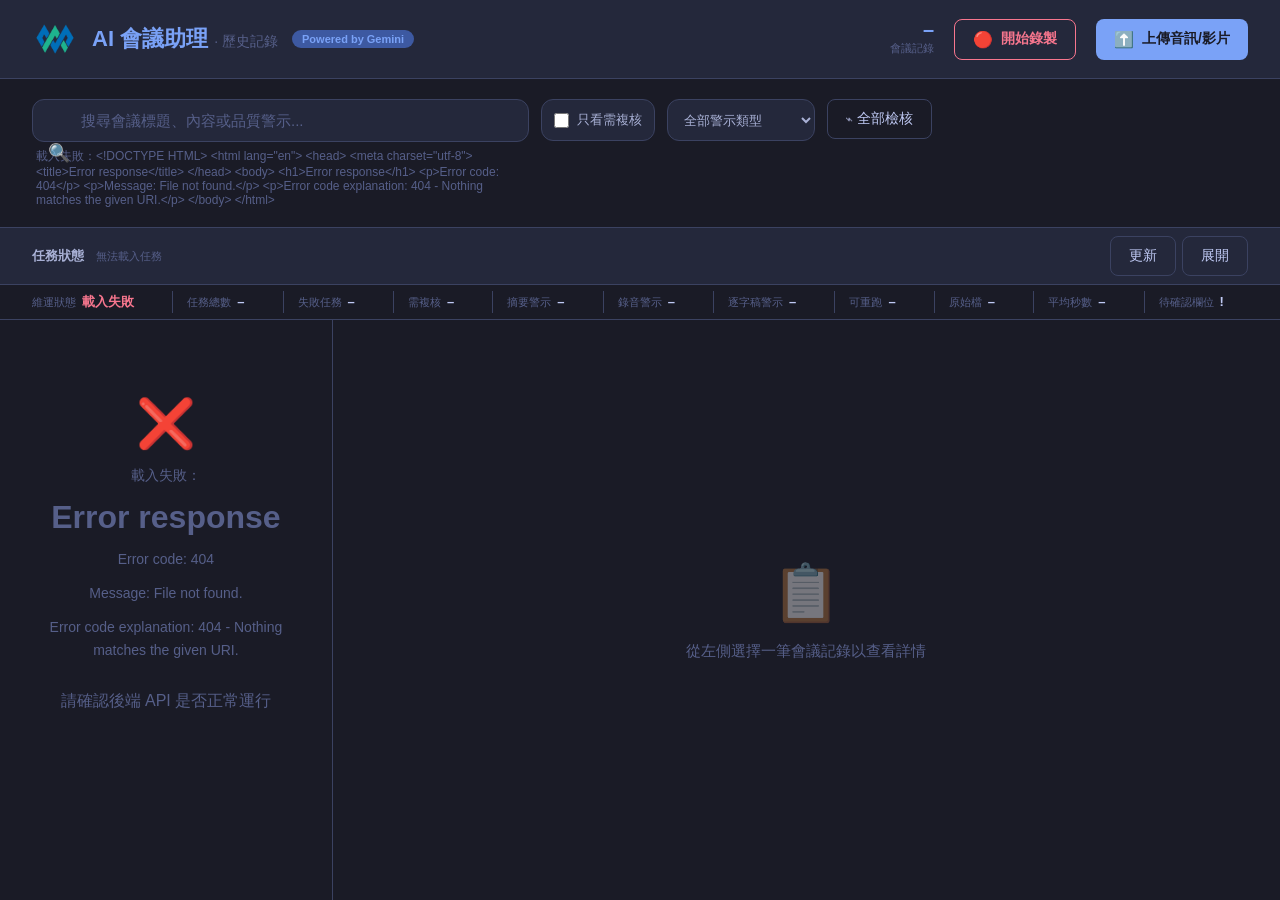
==== static/index.html @ 6f9bc030 "fix: harden transcription and screen audio capture" ====
<!DOCTYPE html>
<html lang="zh-TW">
<head>
  <meta charset="UTF-8" />
  <meta name="viewport" content="width=device-width, initial-scale=1.0" />
  <title>AI 語音會議助理 · 歷史記錄</title>
  <link rel="icon" type="image/png" href="/static/favicon.png" />
  <link rel="shortcut icon" href="/static/favicon.ico" />
  <link rel="stylesheet" href="/static/recording-recovery.css" />
  <script src="/static/vendor/marked.min.js"></script>
  <script src="/static/vendor/purify.min.js"></script>
  <script defer src="/static/confirmation-queue.js"></script>
  <script src="/static/recording-recovery.js"></script>
  <style>
    /* ── Reset & Base ── */
    *, *::before, *::after { box-sizing: border-box; margin: 0; padding: 0; }
    :root {
      --bg:        #1a1b26;
      --bg-card:   #24283b;
      --bg-card2:  #2f3349;
      --bg-hover:  #343a53;
      --border:    #3b4261;
      --blue:      #7aa2f7;
      --blue-dim:  #3d59a1;
      --green:     #9ece6a;
      --red:       #f7768e;
      --yellow:    #e0af68;
      --purple:    #bb9af7;
      --cyan:      #7dcfff;
      --text:      #c0caf5;
      --text-dim:  #565f89;
      --text-mid:  #a9b1d6;
      --radius:    12px;
      --shadow:    0 4px 24px rgba(0,0,0,0.4);
    }
    html, body {
      height: 100%;
      font-family: -apple-system, BlinkMacSystemFont, "Segoe UI", sans-serif;
      background: var(--bg);
      color: var(--text);
    }

    /* ── Layout ── */
    .app { display: flex; flex-direction: column; height: 100vh; }

    /* ── Header ── */
    header {
      display: flex; align-items: center; justify-content: space-between;
      padding: 16px 32px;
      background: var(--bg-card);
      border-bottom: 1px solid var(--border);
      position: sticky; top: 0; z-index: 100;
      backdrop-filter: blur(8px);
    }
    .header-left { display: flex; align-items: center; gap: 14px; min-width: 0; }
    .brand-logo {
      width: 46px; height: 46px; object-fit: contain;
      flex-shrink: 0; display: block;
    }
    .logo { font-size: 22px; font-weight: 700; color: var(--blue);
            letter-spacing: 0; line-height: 1.2; }
    .logo span { color: var(--text-dim); font-weight: 400; font-size: 14px; }
    .badge {
      background: var(--blue-dim); color: var(--blue);
      font-size: 11px; font-weight: 600; padding: 3px 10px; border-radius: 99px;
    }
    .stats { display: flex; gap: 20px; }
    .stat { text-align: right; }
    .stat-num { font-size: 20px; font-weight: 700; color: var(--blue); line-height: 1; }
    .stat-label { font-size: 11px; color: var(--text-dim); margin-top: 2px; }

    /* ── Search Bar ── */
    .search-bar {
      padding: 20px 32px;
      background: var(--bg);
      border-bottom: 1px solid var(--border);
    }
    .search-controls {
      display: flex; align-items: flex-start; gap: 12px; flex-wrap: wrap;
      max-width: 900px;
    }
    .search-wrap {
      position: relative; flex: 1 1 420px; min-width: min(100%, 280px);
    }
    .search-status {
      min-height: 18px; margin-top: 6px; padding-left: 4px;
      color: var(--text-dim); font-size: 12px;
    }
    .search-icon {
      position: absolute; left: 16px; top: 50%; transform: translateY(-50%);
      color: var(--text-dim); font-size: 18px; pointer-events: none;
    }
    #search-input {
      width: 100%; padding: 12px 16px 12px 48px;
      background: var(--bg-card); border: 1px solid var(--border);
      border-radius: var(--radius); color: var(--text);
      font-family: inherit; font-size: 15px;
      outline: none; transition: border-color 0.2s, box-shadow 0.2s;
    }
    #search-input:focus {
      border-color: var(--blue);
      box-shadow: 0 0 0 3px rgba(122,162,247,0.15);
    }
    #search-input::placeholder { color: var(--text-dim); }
    .review-filter {
      display: inline-flex; align-items: center; gap: 8px;
      min-height: 42px; padding: 0 12px;
      border: 1px solid var(--border); border-radius: var(--radius);
      background: var(--bg-card); color: var(--text-mid);
      font-size: 13px; cursor: pointer;
      user-select: none;
    }
    .review-filter input {
      width: 15px; height: 15px; accent-color: var(--yellow);
      cursor: pointer;
    }
    .quality-type-filter {
      min-height: 42px; padding: 0 36px 0 12px;
      border: 1px solid var(--border); border-radius: var(--radius);
      background: var(--bg-card); color: var(--text-mid);
      font-family: inherit; font-size: 13px;
      cursor: pointer;
    }
    .quality-type-filter:focus-visible {
      border-color: var(--blue);
      box-shadow: 0 0 0 3px rgba(122,162,247,0.15);
      outline: none;
    }

    /* ── Job Dashboard ── */
    .job-dashboard {
      padding: 8px 32px;
      background: var(--bg-card);
      border-bottom: 1px solid var(--border);
    }
    .job-dashboard-header {
      display: flex; align-items: center; justify-content: space-between; gap: 12px;
    }
    .job-dashboard-heading {
      min-width: 0;
      display: flex; align-items: center; gap: 12px; flex-wrap: wrap;
    }
    .job-dashboard-title {
      font-size: 13px; font-weight: 700; color: var(--text-mid);
    }
    .job-dashboard-summary {
      min-width: 0;
      display: flex; align-items: center; gap: 6px; flex-wrap: wrap;
      color: var(--text-dim); font-size: 11px;
    }
    .job-summary-item {
      display: inline-flex; align-items: center; gap: 4px;
      padding: 2px 7px;
      border-radius: 99px;
      background: var(--bg);
      white-space: nowrap;
    }
    .job-summary-item strong { color: var(--text-mid); }
    .job-summary-item.status-processing strong { color: var(--blue); }
    .job-summary-item.status-pending strong { color: var(--yellow); }
    .job-summary-item.status-failed strong { color: var(--red); }
    .job-dashboard-controls {
      display: flex; align-items: center; gap: 6px; flex-shrink: 0;
    }
    .job-refresh {
      padding: 5px 9px;
      font-size: 11px;
    }
    .job-dashboard-details {
      display: none;
      gap: 8px;
      padding-top: 8px;
    }
    .job-dashboard.expanded .job-dashboard-details {
      display: grid;
    }
    .job-list {
      display: grid;
      grid-template-columns: repeat(auto-fit, minmax(220px, 1fr));
      gap: 8px;
      max-height: 180px;
      overflow-y: auto;
    }
    .job-pill {
      min-width: 0;
      border: 1px solid var(--border);
      border-radius: 8px;
      padding: 10px 12px;
      background: var(--bg);
      display: grid;
      gap: 6px;
    }
    .job-pill.status-processing { border-color: var(--blue-dim); }
    .job-pill.status-done { border-color: rgba(158,206,106,0.55); }
    .job-pill.status-failed { border-color: rgba(247,118,142,0.65); }
    .job-pill.status-cancelled { border-color: rgba(224,175,104,0.65); }
    .job-pill-top {
      display: flex; align-items: center; justify-content: space-between; gap: 8px;
      min-width: 0;
    }
    .job-pill strong {
      min-width: 0;
      color: var(--text);
      font-size: 12px;
      overflow: hidden;
      text-overflow: ellipsis;
      white-space: nowrap;
    }
    .job-pill span {
      flex-shrink: 0;
      border-radius: 99px;
      padding: 2px 8px;
      background: var(--bg-card2);
      color: var(--text-mid);
      font-size: 11px;
      font-weight: 600;
    }
    .job-pill.status-processing span { color: var(--blue); }
    .job-pill.status-done span { color: var(--green); }
    .job-pill.status-failed span { color: var(--red); }
    .job-pill.status-cancelled span { color: var(--yellow); }
    .job-pill small {
      color: var(--text-mid);
      font-size: 12px;
      line-height: 1.4;
      overflow: hidden;
      text-overflow: ellipsis;
      white-space: nowrap;
    }
    .job-pill em {
      color: var(--text-dim);
      font-size: 11px;
      font-style: normal;
    }
    .job-empty {
      color: var(--text-dim);
      font-size: 13px;
      padding: 8px 0;
    }
    .job-actions {
      display: flex;
      gap: 6px;
      flex-wrap: wrap;
    }
    .job-action {
      background: transparent;
      color: var(--text-mid);
      border: 1px solid var(--border);
      border-radius: 6px;
      padding: 4px 8px;
      font-size: 11px;
      cursor: pointer;
    }
    .job-action:hover { background: var(--bg-hover); color: var(--text); }
    .job-event-panel {
      display: none;
      border: 1px solid var(--border);
      border-radius: 8px;
      background: var(--bg);
      padding: 10px 12px;
    }
    .job-event-panel.show { display: block; }
    .job-event-title {
      display: flex; justify-content: space-between; align-items: center; gap: 8px;
      color: var(--text-mid); font-size: 12px; font-weight: 700; margin-bottom: 8px;
    }
    .job-event-list {
      display: grid;
      gap: 6px;
    }
    .job-event {
      display: grid;
      gap: 2px;
      border-left: 2px solid var(--blue-dim);
      padding-left: 8px;
      color: var(--text-mid);
      font-size: 12px;
    }
    .job-event em {
      color: var(--text-dim);
      font-size: 11px;
      font-style: normal;
    }

    /* ── Ops Dashboard ── */
    .ops-dashboard {
      padding: 6px 32px;
      background: var(--bg);
      border-bottom: 1px solid var(--border);
      display: flex;
      align-items: center;
      overflow-x: auto;
    }
    .ops-tile {
      min-width: max-content;
      flex: 1 0 auto;
      display: flex;
      align-items: baseline;
      gap: 6px;
      border-right: 1px solid var(--border);
      padding: 2px 14px;
      white-space: nowrap;
    }
    .ops-tile:first-child { padding-left: 0; }
    .ops-tile:last-child { border-right: 0; padding-right: 0; }
    .ops-tile.actionable { cursor: pointer; }
    .ops-tile.actionable:hover .ops-value { color: var(--blue); }
    .ops-tile.actionable:focus-visible {
      outline: 2px solid var(--blue);
      outline-offset: 3px;
      border-radius: 6px;
    }
    .ops-label {
      color: var(--text-dim);
      font-size: 11px;
    }
    .ops-value {
      color: var(--text);
      font-size: 13px;
      font-weight: 700;
      line-height: 1.4;
    }
    .ops-value.warn { color: var(--red); }
    .ops-value.attention { color: var(--yellow); }
    .ops-detail { display: none; }

    /* ── Content Area ── */
    .content {
      display: flex;
      flex: 1;
      min-height: 0;
      overflow: hidden;
    }
    .sr-only {
      position: absolute;
      width: 1px;
      height: 1px;
      padding: 0;
      margin: -1px;
      overflow: hidden;
      clip: rect(0, 0, 0, 0);
      white-space: nowrap;
      border: 0;
    }

    /* ── List Panel ── */
    .list-panel {
      width: clamp(300px, 26vw, 380px);
      flex-shrink: 0;
      overflow-y: auto;
      padding: 16px;
      border-right: 1px solid var(--border);
      display: flex; flex-direction: column; gap: 12px;
    }

    .empty-state {
      display: flex; flex-direction: column; align-items: center;
      justify-content: center; gap: 12px;
      padding: 60px 20px; color: var(--text-dim);
      text-align: center;
    }
    .empty-state .icon { font-size: 48px; }
    .empty-state p { font-size: 14px; line-height: 1.6; }

    /* ── Meeting Card ── */
    .card {
      background: var(--bg-card);
      border: 1px solid var(--border);
      border-radius: var(--radius);
      padding: 16px 18px;
      cursor: pointer;
      transition: background 0.15s, border-color 0.15s, transform 0.15s;
    }
    .card:hover {
      background: var(--bg-hover);
      border-color: var(--blue-dim);
      transform: translateY(-1px);
    }
    .card.active {
      border-color: var(--blue);
      background: var(--bg-hover);
      box-shadow: 0 0 0 2px rgba(122,162,247,0.2);
    }
    .card:focus-visible {
      border-color: var(--blue);
      box-shadow: 0 0 0 3px rgba(122,162,247,0.18);
      outline: none;
    }
    .card-header { display: flex; align-items: flex-start; justify-content: space-between; gap: 8px; }
    .card-title {
      font-size: 15px; font-weight: 600; color: var(--text);
      line-height: 1.4; flex: 1; min-width: 0;
      overflow-wrap: break-word;
      word-break: keep-all;
    }
    .card-header-actions {
      display: flex;
      align-items: center;
      gap: 8px;
      flex: 0 0 auto;
    }
    .card-id {
      font-size: 11px; color: var(--text-dim);
      background: var(--bg-card2); padding: 2px 8px; border-radius: 4px;
      white-space: nowrap; flex-shrink: 0;
    }
    .card-delete-button {
      background: transparent;
      border: 0;
      color: var(--text-mid);
      cursor: pointer;
      font: inherit;
      font-size: 16px;
      line-height: 1;
      opacity: 0.55;
      padding: 3px;
      transition: color 0.15s, opacity 0.15s;
    }
    .card-delete-button:hover,
    .card-delete-button:focus-visible {
      color: var(--red);
      opacity: 1;
      outline: none;
    }
    .card-meta {
      display: flex; align-items: center; flex-wrap: wrap; gap: 6px 12px;
      margin-top: 8px; font-size: 12px; color: var(--text-dim);
    }
    .card-meta span,
    .card-meta button {
      min-width: 0;
      max-width: 100%;
      overflow-wrap: anywhere;
      word-break: normal;
    }
    .card-meta .dot { width: 4px; height: 4px; border-radius: 50%; background: var(--text-dim); }
    .card-source-media {
      display: inline-flex;
      align-items: center;
      gap: 6px;
      min-width: 0;
      max-width: 100%;
      min-height: 26px;
      padding: 3px 8px;
      border: 1px solid rgba(122,162,247,0.22);
      border-radius: 6px;
      background: rgba(122,162,247,0.06);
      color: var(--text-mid);
      font: inherit;
      text-align: left;
    }
    .card-source-media-button { cursor: pointer; }
    .card-source-media-button:hover,
    .card-source-media-button:focus-visible {
      border-color: rgba(122,162,247,0.58);
      background: rgba(122,162,247,0.14);
      color: var(--text);
      outline: none;
    }
    .card-source-media.unavailable {
      border-style: dashed;
      border-color: rgba(224,175,104,0.38);
      background: rgba(224,175,104,0.08);
      color: var(--yellow);
    }
    .card-source-media-kind {
      flex: 0 0 auto;
      color: var(--blue);
      white-space: nowrap;
    }
    .card-source-media.unavailable .card-source-media-kind { color: var(--yellow); }
    .card-source-media-name {
      min-width: 0;
      overflow: hidden;
      text-overflow: ellipsis;
      white-space: nowrap;
    }
    .card-source-duplicate {
      display: inline-flex;
      align-items: center;
      min-height: 24px;
      max-width: 100%;
      padding: 3px 8px;
      border: 1px solid rgba(224,175,104,0.35);
      border-radius: 6px;
      background: rgba(224,175,104,0.08);
      color: var(--yellow);
      font-size: 12px;
      line-height: 1.25;
      white-space: nowrap;
    }
    .card-preview {
      margin-top: 10px; font-size: 13px; color: var(--text-mid);
      line-height: 1.6; display: -webkit-box;
      -webkit-line-clamp: 3; -webkit-box-orient: vertical; overflow: hidden;
    }
    .card-quality-row {
      display: flex; flex-wrap: wrap; gap: 6px; margin-top: 10px;
    }
    .card-quality-chip {
      display: inline-flex; align-items: center; gap: 5px;
      min-height: 24px; padding: 3px 8px; border-radius: 6px;
      border: 1px solid var(--border);
      background: var(--bg-card2); color: var(--text-mid);
      font-size: 11px; line-height: 1.2;
      min-width: 0;
      max-width: 100%;
      overflow-wrap: anywhere;
    }
    .card-quality-chip.needs-review {
      color: var(--yellow);
      border-color: rgba(224,175,104,0.45);
      background: rgba(224,175,104,0.08);
    }
    .card-quality-chip.good {
      color: var(--green);
      border-color: rgba(158,206,106,0.35);
      background: rgba(158,206,106,0.08);
    }
    .card-quality-chip.review-segments {
      max-width: 100%;
      overflow: hidden;
      text-overflow: ellipsis;
      white-space: nowrap;
    }
    .card-quality-chip.transcript-review {
      color: var(--yellow);
      border-color: rgba(224,175,104,0.45);
      background: rgba(224,175,104,0.08);
    }
    .card-quality-chip.review-segment-note {
      color: var(--text-mid);
      border-style: dashed;
    }
    .card-quality-chip.card-quality-action {
      cursor: pointer;
      font: inherit;
      text-align: left;
      white-space: normal;
    }
    .card-quality-chip.card-quality-action:hover,
    .card-quality-chip.card-quality-action:focus-visible {
      border-color: var(--yellow);
      background: rgba(224,175,104,0.16);
      outline: none;
    }
    .card-review-reason {
      margin-top: 8px;
      color: var(--yellow);
      font-size: 12px;
      line-height: 1.5;
      overflow-wrap: anywhere;
      display: -webkit-box;
      -webkit-line-clamp: 3;
      -webkit-box-orient: vertical;
      overflow: hidden;
    }

    /* ── Detail Panel ── */
    .detail-panel {
      flex: 1;
      min-width: 0;
      overflow-y: auto;
      padding: clamp(18px, 3vw, 32px);
      display: flex; flex-direction: column; gap: 0;
    }
    .detail-content {
      flex: 1;
      min-height: 0;
      display: flex;
      flex-direction: column;
    }
    .detail-placeholder {
      display: flex; flex-direction: column; align-items: center;
      justify-content: center; height: 100%; gap: 16px;
      color: var(--text-dim); text-align: center;
    }
    .detail-placeholder .icon { font-size: 56px; opacity: 0.4; }
    .detail-placeholder p { font-size: 15px; }

    .detail-header {
      width: 100%;
      max-width: 1280px;
      margin: 0 auto 22px;
      padding-bottom: 18px;
      border-bottom: 1px solid var(--border);
      flex-shrink: 0;
    }
    .detail-title {
      width: 100%;
      min-width: 0;
      font-size: 24px; font-weight: 700; color: var(--text);
      line-height: 1.3; margin-bottom: 0;
      overflow-wrap: break-word;
      text-wrap: pretty;
      word-break: keep-all;
    }
    .detail-topline {
      display: grid;
      grid-template-columns: minmax(0, 1fr);
      align-items: stretch;
      gap: 12px;
    }
    .detail-meta-row {
      display: flex; align-items: center; flex-wrap: wrap; gap: 12px;
    }
    .meta-chip {
      display: flex; align-items: center; gap: 6px;
      min-width: 0; max-width: 100%;
      background: var(--bg-card2); padding: 6px 14px; border-radius: 8px;
      font-size: 13px; color: var(--text-mid);
      line-height: 1.35;
      overflow-wrap: anywhere;
      word-break: normal;
    }
    .meta-chip .icon { font-size: 14px; flex: 0 0 auto; }
    .meta-chip-action {
      border: 1px solid rgba(122,162,247,0.22);
      cursor: pointer;
      font-family: inherit;
      text-align: left;
    }
    .meta-chip-action:hover,
    .meta-chip-action:focus-visible {
      border-color: rgba(122,162,247,0.58);
      background: rgba(122,162,247,0.14);
      color: var(--text);
      outline: none;
    }
    .meta-chip.unavailable {
      border: 1px dashed rgba(224,175,104,0.42);
      color: var(--yellow);
      background: rgba(224,175,104,0.08);
    }
    .meta-chip-label {
      flex: 0 0 auto;
      color: var(--text);
      font-weight: 600;
      white-space: nowrap;
    }
    .meta-chip-text {
      min-width: 0;
      overflow: hidden;
      text-overflow: ellipsis;
      white-space: nowrap;
    }
    .detail-actions {
      display: flex; align-items: center; justify-content: flex-start;
      gap: 10px; flex-wrap: wrap; width: 100%;
      max-width: 100%;
    }
    .detail-actions .btn-primary,
    .detail-actions .btn-secondary {
      flex: 0 1 auto;
      min-width: 0;
      max-width: 100%;
      white-space: normal;
      line-height: 1.25;
      text-align: center;
      overflow-wrap: anywhere;
    }
    .evidence-upload-status {
      flex: 1 1 220px;
      min-width: 0;
      color: var(--text-dim);
      font-size: 12px;
      line-height: 1.5;
      overflow-wrap: break-word;
      word-break: keep-all;
    }
    .evidence-upload-status.success { color: var(--green); }
    .evidence-upload-status.error { color: var(--red); }
    .quality-strip {
      width: 100%; max-width: 1280px; margin: 0 auto 22px;
      padding: 0 0 18px; border-bottom: 1px solid var(--border);
    }
    .quality-summary { display: flex; align-items: center; gap: 10px; flex-wrap: wrap; }
    .quality-score { color: var(--green); font-size: 16px; font-weight: 700; }
    .quality-warning {
      display: flex; align-items: flex-start; flex-wrap: wrap; gap: 8px;
      color: var(--yellow); font-size: 13px; line-height: 1.6;
    }
    .quality-warning-summary {
      flex: 1 1 100%;
      min-width: 0;
      color: var(--text);
      font-weight: 700;
      overflow-wrap: anywhere;
    }
    .quality-warning-body {
      flex: 1 1 420px;
      min-width: 0;
      overflow-wrap: anywhere;
    }
    .quality-warning-unlocated {
      flex: 1 1 420px;
      min-width: 0;
      color: var(--yellow);
      border: 1px solid rgba(224,175,104,0.28);
      border-radius: 6px;
      background: rgba(224,175,104,0.08);
      padding: 3px 7px;
      overflow-wrap: anywhere;
    }
    .quality-warning-actions { display: inline-flex; align-items: center; gap: 6px; flex-wrap: wrap; }
    .quality-warning-jump {
      border: 1px solid rgba(242, 213, 207, 0.45);
      border-radius: 999px;
      background: rgba(242, 213, 207, 0.08);
      color: var(--yellow);
      padding: 2px 8px;
      font: inherit;
      font-size: 12px;
      cursor: pointer;
    }
    .quality-warning-jump:hover { border-color: var(--yellow); background: rgba(242, 213, 207, 0.16); }
    .quality-review-segments {
      display: flex; align-items: center; gap: 8px; flex-wrap: wrap;
      margin-top: 10px;
    }
    .quality-review-title {
      color: var(--yellow);
      font-size: 12px;
      font-weight: 700;
    }
    .quality-review-segment-wrap {
      display: inline-flex;
      align-items: stretch;
      gap: 4px;
      max-width: min(100%, 620px);
    }
    .quality-review-segment {
      display: inline-flex; align-items: flex-start; gap: 6px;
      min-height: 30px;
      padding: 5px 9px;
      border: 1px solid rgba(242, 213, 207, 0.36);
      border-radius: 6px;
      background: rgba(242, 213, 207, 0.08);
      color: var(--text);
      font: inherit;
      font-size: 12px;
      cursor: pointer;
      max-width: min(100%, 460px);
    }
    .quality-review-segment-wrap .quality-review-segment {
      min-width: 0;
      max-width: 100%;
    }
    .quality-review-segment:hover { border-color: var(--yellow); background: rgba(242, 213, 207, 0.16); }
    .quality-review-segment.media-only { border-style: dashed; }
    .quality-review-segment.unavailable {
      cursor: default;
      opacity: 0.78;
    }
    .quality-review-segment.unavailable:hover {
      border-color: rgba(242, 213, 207, 0.36);
      background: rgba(242, 213, 207, 0.08);
    }
    .quality-review-segment-label { color: var(--yellow); font-weight: 700; white-space: nowrap; }
    .quality-review-segment-issue {
      color: var(--text-mid);
      min-width: 0;
      line-height: 1.35;
      overflow-wrap: anywhere;
      overflow: hidden;
      text-overflow: ellipsis;
      white-space: normal;
      display: -webkit-box;
      -webkit-line-clamp: 2;
      -webkit-box-orient: vertical;
    }
    .quality-review-segment-rerun {
      min-height: 30px;
      padding: 5px 9px;
      border: 1px solid rgba(122,162,247,0.72);
      border-radius: 6px;
      background: rgba(122,162,247,0.1);
      color: var(--blue);
      font: inherit;
      font-size: 12px;
      cursor: pointer;
      white-space: nowrap;
    }
    .quality-review-segment-rerun:hover { background: rgba(122,162,247,0.18); }
    .quality-review-segment-rerun:disabled { opacity: 0.55; cursor: wait; }
    .quality-rerun-review-segments {
      min-height: 30px;
      padding: 5px 10px;
      border: 1px solid var(--blue);
      border-radius: 6px;
      background: rgba(122,162,247,0.1);
      color: var(--blue);
      font: inherit;
      font-size: 12px;
      cursor: pointer;
    }
    .quality-rerun-review-segments:hover { background: rgba(122,162,247,0.18); }
    .quality-rerun-review-segments:disabled { opacity: 0.55; cursor: wait; }
    .quality-review-note {
      display: inline-flex;
      align-items: center;
      gap: 8px;
      flex-wrap: wrap;
      flex-basis: 100%;
      color: var(--text-mid);
      font-size: 12px;
      line-height: 1.5;
    }
    .quality-actions {
      display: flex; align-items: center; gap: 8px; flex-wrap: wrap;
      margin-top: 10px;
    }
    .quality-action {
      min-height: 30px;
      padding: 6px 10px;
      border: 1px solid var(--border);
      border-radius: 6px;
      background: rgba(122,162,247,0.08);
      color: var(--blue);
      font: inherit;
      font-size: 12px;
      cursor: pointer;
    }
    .quality-action:hover {
      border-color: var(--blue);
      background: rgba(122,162,247,0.16);
    }
    .quality-action:disabled { opacity: 0.55; cursor: wait; }
    .meeting-review-panel {
      width: 100%; max-width: 1280px; margin: 0 auto 18px;
      display: flex; align-items: center; justify-content: space-between; gap: 14px;
      padding: 12px 14px; border: 1px solid var(--border); border-radius: 8px;
      background: rgba(122,162,247,0.06);
    }
    .meeting-review-copy { min-width: 0; line-height: 1.5; }
    .meeting-review-copy strong { display: block; color: var(--text); font-size: 13px; }
    .meeting-review-copy span { color: var(--text-mid); font-size: 12px; overflow-wrap: anywhere; }
    .meeting-review-badge {
      display: inline-flex; align-items: center; margin-right: 7px; padding: 2px 8px;
      border: 1px solid var(--yellow); border-radius: 999px; color: var(--yellow);
      font-size: 11px; font-weight: 700; white-space: nowrap;
    }
    .meeting-review-badge.approved { border-color: var(--green); color: var(--green); }
    .meeting-review-badge.reviewed { border-color: var(--blue); color: var(--blue); }
    .meeting-review-actions { display: flex; gap: 8px; flex-wrap: wrap; justify-content: flex-end; }
    .meeting-review-action {
      min-height: 32px; padding: 6px 10px; border: 1px solid var(--blue); border-radius: 6px;
      background: rgba(122,162,247,0.1); color: var(--blue); font: inherit; font-size: 12px;
      cursor: pointer; white-space: nowrap;
    }
    .meeting-review-action.approve { border-color: var(--green); color: var(--green); }
    .meeting-review-action:disabled { opacity: 0.5; cursor: not-allowed; }
    .structured-review-panel {
      margin: 0 0 14px;
      padding: 14px;
      border: 1px solid var(--border);
      border-radius: 10px;
      background: var(--surface);
    }
    .structured-review-header { display: flex; justify-content: space-between; gap: 12px; margin-bottom: 10px; }
    .structured-review-header strong { color: var(--text); }
    .structured-review-header span { color: var(--text-mid); font-size: 12px; }
    .structured-review-list { display: grid; gap: 8px; }
    .structured-review-item {
      display: grid;
      grid-template-columns: minmax(0, 1fr) auto;
      gap: 10px;
      padding: 10px;
      border: 1px solid var(--border);
      border-radius: 8px;
    }
    .structured-review-item-copy { min-width: 0; }
    .structured-review-item-title { color: var(--text); font-size: 13px; font-weight: 700; }
    .structured-review-item-text { color: var(--text-mid); font-size: 12px; line-height: 1.5; overflow-wrap: anywhere; }
    .structured-review-links { color: var(--blue); font-size: 11px; margin-top: 4px; }
    .structured-review-actions { display: flex; align-items: center; gap: 6px; flex-wrap: wrap; }
    .structured-review-status { color: var(--text-mid); font-size: 11px; white-space: nowrap; }
    @media (max-width: 760px) {
      .meeting-review-panel { align-items: flex-start; flex-direction: column; }
      .meeting-review-actions { justify-content: flex-start; }
    }
    .segment-status-list { display: flex; flex-wrap: wrap; gap: 8px; margin-top: 12px; }
    .segment-status {
      display: inline-flex; align-items: center; gap: 7px;
      padding: 6px 8px; border: 1px solid var(--border); border-radius: 6px;
      color: var(--text-mid); font-size: 12px;
    }
    .segment-status.highlight {
      border-color: var(--yellow);
      box-shadow: 0 0 0 2px rgba(242, 213, 207, 0.18);
    }
    .segment-status.has-issue { border-color: rgba(242, 213, 207, 0.65); }
    .segment-issue {
      color: var(--yellow);
      background: rgba(242, 213, 207, 0.08);
      border: 1px solid rgba(242, 213, 207, 0.3);
      border-radius: 999px;
      padding: 1px 7px;
      max-width: min(100%, 360px);
      overflow-wrap: break-word;
      word-break: keep-all;
    }
    .segment-recovery-note {
      color: var(--text-mid);
      background: rgba(122, 162, 247, 0.08);
      border: 1px dashed rgba(122, 162, 247, 0.42);
      border-radius: 4px;
      padding: 2px 5px;
      max-width: min(100%, 260px);
      overflow: hidden;
      text-overflow: ellipsis;
      white-space: nowrap;
    }
    .segment-status button {
      border: 0; background: transparent; color: var(--blue); cursor: pointer;
      padding: 2px 4px; font: inherit;
    }
    .segment-status button:disabled { opacity: 0.55; cursor: wait; }
    .audio-evidence {
      width: 100%; max-width: 1280px; margin: 0 auto 18px;
      display: grid; grid-template-columns: 1fr;
      gap: 10px; align-items: center;
      padding: 12px 14px;
      border: 1px solid var(--border);
      border-radius: 8px;
      background: var(--bg-card);
    }
    .audio-evidence.media-video {
      grid-template-columns: 1fr;
      align-items: stretch;
    }
    .audio-evidence.media-unavailable {
      border-style: dashed;
      border-color: rgba(224,175,104,0.42);
      background: rgba(224,175,104,0.06);
    }
    .audio-evidence audio,
    .audio-evidence video {
      width: 100%;
      min-width: 0;
      border-radius: 6px;
      background: #000;
    }
    .audio-evidence audio {
      height: 34px;
    }
    .audio-evidence video {
      max-height: min(52vh, 520px);
      aspect-ratio: 16 / 9;
      object-fit: contain;
    }
    .audio-evidence-header {
      display: flex;
      align-items: center;
      justify-content: space-between;
      gap: 12px;
      min-width: 0;
      flex-wrap: wrap;
    }
    .audio-evidence-label {
      flex: 1 1 240px;
      min-width: 0;
      max-width: 100%;
      color: var(--text-mid);
      font-size: 12px;
      line-height: 1.45;
      overflow-wrap: break-word;
      word-break: keep-all;
    }
    .source-media-facts {
      display: flex;
      flex-wrap: wrap;
      gap: 6px;
    }
    .source-media-mode-pill {
      display: inline-flex;
      align-items: center;
      min-height: 24px;
      padding: 3px 8px;
      border: 1px solid rgba(125,207,255,0.32);
      border-radius: 6px;
      background: rgba(125,207,255,0.08);
      color: var(--cyan);
      font-size: 11px;
      line-height: 1.3;
      white-space: nowrap;
    }
    .source-media-fact {
      display: inline-flex;
      align-items: center;
      min-height: 24px;
      min-width: 0;
      max-width: 100%;
      padding: 3px 8px;
      border: 1px solid rgba(122,162,247,0.22);
      border-radius: 6px;
      background: rgba(122,162,247,0.06);
      color: var(--text-mid);
      font-size: 11px;
      line-height: 1.3;
      overflow-wrap: anywhere;
      word-break: normal;
    }
    .source-media-actions {
      display: flex;
      align-items: center;
      flex-wrap: wrap;
      gap: 8px;
      flex: 0 1 auto;
      justify-content: flex-end;
      min-width: 0;
      max-width: 100%;
    }
    .source-media-action {
      display: inline-flex;
      align-items: center;
      justify-content: center;
      gap: 5px;
      min-height: 28px;
      padding: 5px 9px;
      border: 1px solid var(--border);
      border-radius: 6px;
      color: var(--blue);
      text-decoration: none;
      font-size: 12px;
      font-family: inherit;
      white-space: nowrap;
      max-width: 100%;
      cursor: pointer;
      background: rgba(122,162,247,0.08);
    }
    .source-media-action:hover {
      border-color: var(--blue);
      background: rgba(122,162,247,0.16);
    }
    .source-media-mode-action[aria-pressed="true"],
    .source-media-mode-action.active {
      border-color: rgba(125,207,255,0.62);
      background: rgba(125,207,255,0.14);
      color: var(--cyan);
      box-shadow: inset 0 0 0 1px rgba(125,207,255,0.16);
    }
    .source-media-action:disabled {
      opacity: 0.55;
      cursor: wait;
    }
    .source-media-action.danger {
      color: var(--red);
      border-color: rgba(247,118,142,0.42);
      background: rgba(247,118,142,0.08);
    }
    .source-media-action.danger:hover {
      border-color: var(--red);
      background: rgba(247,118,142,0.16);
    }
    .source-media-action.warning {
      color: var(--yellow);
      border-color: rgba(224,175,104,0.42);
      background: rgba(224,175,104,0.08);
    }
    .source-media-action.warning:hover {
      border-color: var(--yellow);
      background: rgba(224,175,104,0.16);
    }
    .source-media-player-status {
      display: none;
      padding: 9px 10px;
      border: 1px solid rgba(224,175,104,0.35);
      border-radius: 6px;
      background: rgba(224,175,104,0.08);
      color: var(--yellow);
      font-size: 12px;
      line-height: 1.5;
      overflow-wrap: break-word;
      word-break: keep-all;
    }
    .source-media-player-status.show {
      display: block;
    }
    .source-media-player-status.error {
      border-color: rgba(247,118,142,0.45);
      background: rgba(247,118,142,0.08);
      color: var(--red);
    }
    .source-media-player-status.loading {
      border-color: rgba(122,162,247,0.38);
      background: rgba(122,162,247,0.08);
      color: var(--blue);
    }
    .source-media-player-status.success {
      border-color: rgba(158,206,106,0.42);
      background: rgba(158,206,106,0.08);
      color: var(--green);
    }
    .source-storage-summary {
      display: flex;
      flex-wrap: wrap;
      gap: 8px;
      margin-bottom: 14px;
    }
    .source-storage-controls {
      display: grid;
      grid-template-columns: minmax(0, 1fr) repeat(3, minmax(140px, 180px)) auto auto;
      gap: 10px;
      margin-bottom: 12px;
    }
    .source-storage-controls .form-input {
      min-height: 38px;
      padding: 9px 12px;
      margin: 0;
    }
    .source-storage-refresh,
    .source-storage-reset {
      min-height: 38px;
      align-self: stretch;
      white-space: nowrap;
    }
    .source-storage-status {
      min-height: 18px;
      margin: -2px 0 12px;
      color: var(--text-dim);
      font-size: 12px;
      line-height: 1.5;
      overflow-wrap: break-word;
      word-break: keep-all;
    }
    .source-storage-status.error {
      color: var(--red);
    }
    .source-storage-status.loading {
      color: var(--blue);
    }
    .source-storage-preview {
      display: none;
      margin-bottom: 12px;
      padding: 12px;
      border: 1px solid var(--border);
      border-radius: 8px;
      background: var(--bg);
    }
    .source-storage-preview.show {
      display: grid;
      gap: 10px;
    }
    .source-storage-preview:focus-visible {
      outline: 2px solid var(--blue);
      outline-offset: 3px;
    }
    .source-storage-preview-header {
      display: flex;
      align-items: center;
      justify-content: space-between;
      gap: 12px;
      min-width: 0;
      flex-wrap: wrap;
    }
    .source-storage-preview-title {
      flex: 1 1 240px;
      min-width: 0;
      max-width: 100%;
      color: var(--text);
      font-size: 13px;
      font-weight: 700;
      line-height: 1.4;
      overflow-wrap: break-word;
      word-break: keep-all;
    }
    .source-storage-preview-actions {
      display: flex;
      flex-wrap: wrap;
      gap: 6px;
      justify-content: flex-end;
      flex: 0 1 auto;
      max-width: 100%;
    }
    .source-storage-preview audio,
    .source-storage-preview video {
      width: 100%;
      min-width: 0;
      border-radius: 6px;
      background: #000;
    }
    .source-storage-preview audio {
      height: 34px;
    }
    .source-storage-preview video {
      max-height: min(46vh, 520px);
    }
    .source-storage-preview-unsupported {
      padding: 12px;
      border: 1px dashed rgba(122,162,247,0.34);
      border-radius: 6px;
      background: rgba(122,162,247,0.06);
      color: var(--text-mid);
      font-size: 13px;
      line-height: 1.5;
      overflow-wrap: break-word;
      word-break: keep-all;
    }
    .source-storage-section-title {
      margin: 14px 0 8px;
      color: var(--text-main);
      font-size: 13px;
      font-weight: 700;
    }
    .source-storage-list {
      display: grid;
      gap: 8px;
      max-height: min(64vh, 700px);
      overflow-y: auto;
    }
    .source-storage-more {
      display: flex;
      justify-content: center;
      margin-top: 12px;
    }
    .source-storage-more[hidden] {
      display: none;
    }
    .source-storage-load-more {
      min-width: 180px;
    }
    .source-storage-item {
      display: grid;
      grid-template-columns: minmax(0, 1fr) auto;
      gap: 10px;
      align-items: center;
      padding: 12px;
      border: 1px solid var(--border);
      border-radius: 8px;
      background: var(--bg);
    }
    .source-storage-name {
      color: var(--text);
      font-size: 13px;
      font-weight: 700;
      line-height: 1.4;
      overflow-wrap: break-word;
      word-break: keep-all;
    }
    .source-storage-meta {
      display: flex;
      flex-wrap: wrap;
      gap: 6px;
      margin-top: 7px;
    }
    .source-storage-badge {
      display: inline-flex;
      align-items: center;
      min-height: 24px;
      padding: 3px 8px;
      border-radius: 6px;
      border: 1px solid rgba(122,162,247,0.22);
      background: rgba(122,162,247,0.06);
      color: var(--text-mid);
      font-size: 11px;
      line-height: 1.3;
      overflow-wrap: break-word;
      word-break: keep-all;
    }
    .source-storage-badge.unlinked {
      color: var(--yellow);
      border-color: rgba(224,175,104,0.42);
      background: rgba(224,175,104,0.08);
    }
    .source-storage-badge.media-type {
      color: #b8ccff;
      border-color: rgba(125,166,255,0.45);
      background: rgba(125,166,255,0.12);
    }
    .source-storage-badge.hash {
      font-family: Consolas, monospace;
      color: var(--cyan);
      border-color: rgba(125,207,255,0.35);
      background: rgba(125,207,255,0.08);
    }
    .source-storage-badge.duplicate {
      color: var(--yellow);
      border-color: rgba(224,175,104,0.45);
      background: rgba(224,175,104,0.12);
    }
    .source-storage-badge.warning {
      color: var(--yellow);
      border-color: rgba(224,175,104,0.42);
      background: rgba(224,175,104,0.08);
    }
    .source-storage-actions {
      display: flex;
      flex-wrap: wrap;
      gap: 6px;
      justify-content: flex-end;
      min-width: 92px;
    }
    .timecode-button {
      display: inline-flex;
      align-items: center;
      justify-content: center;
      min-width: 52px;
      height: 24px;
      margin: 0 3px 2px 0;
      padding: 0 7px;
      border: 1px solid var(--blue-dim);
      border-radius: 6px;
      background: rgba(122,162,247,0.08);
      color: var(--blue);
      font: 12px/1.2 Consolas, monospace;
      cursor: pointer;
      vertical-align: baseline;
    }
    .timecode-button:hover {
      background: rgba(122,162,247,0.16);
      border-color: var(--blue);
    }
    .timecode-button.active {
      color: var(--bg);
      background: var(--blue);
    }
    .timecode-button.transcript-timecode-highlight {
      color: var(--bg);
      background: var(--yellow);
      border-color: var(--yellow);
      box-shadow: 0 0 0 3px rgba(242, 213, 207, 0.18);
    }
    .transcript-focus-highlight {
      outline: 2px solid rgba(242, 213, 207, 0.72);
      outline-offset: 4px;
      border-radius: 6px;
      background: rgba(242, 213, 207, 0.08);
      transition: background 0.18s ease, outline-color 0.18s ease;
    }
    .document-view {
      width: 100%;
      max-width: 1280px;
      margin: 0 auto;
      flex: 1;
      min-height: 0;
    }
    .app.reading-mode .list-panel { display: none; }
    .app.reading-mode .detail-panel {
      padding-left: clamp(20px, 5vw, 72px);
      padding-right: clamp(20px, 5vw, 72px);
    }
    .app.reading-mode .document-view { max-width: 1500px; }

    /* ── Markdown Content ── */
    .md-content {
      width: 100%;
      line-height: 1.75;
      color: var(--text-mid);
      font-size: 15px;
      overflow-wrap: break-word;
      word-break: keep-all;
    }
    .md-content h1, .md-content h2 {
      color: var(--text); margin: 28px 0 12px;
      padding-bottom: 8px; border-bottom: 1px solid var(--border);
    }
    .md-content h1 { font-size: 22px; }
    .md-content h2 { font-size: 18px; color: var(--blue); }
    .md-content h3 { font-size: 16px; color: var(--purple); margin: 20px 0 8px; }
    .md-content p { margin-bottom: 12px; }
    .md-content ul, .md-content ol { padding-left: 24px; margin-bottom: 12px; }
    .md-content li { margin-bottom: 4px; }
    .md-content strong { color: var(--text); font-weight: 600; }
    .md-content code {
      background: var(--bg-card2); color: var(--cyan);
      padding: 2px 6px; border-radius: 4px; font-family: monospace; font-size: 13px;
    }
    .md-content pre {
      background: var(--bg-card2); padding: 16px; border-radius: 10px;
      overflow-x: auto; margin: 16px 0;
    }
    .md-content pre code { background: none; padding: 0; }
    .md-content blockquote {
      border-left: 3px solid var(--blue-dim); padding-left: 16px;
      color: var(--text-dim); margin: 16px 0;
    }
    .md-content table {
      display: block;
      width: 100%;
      max-width: 100%;
      overflow-x: auto;
      border-collapse: collapse;
      margin: 16px 0;
      white-space: nowrap;
    }
    .md-content th {
      background: var(--bg-card2); color: var(--blue);
      padding: 10px 14px; text-align: left; font-size: 13px;
    }
    .md-content td {
      padding: 10px 14px; border-bottom: 1px solid var(--border);
      font-size: 14px;
      vertical-align: top;
    }
    .md-content td:nth-child(n+3) { white-space: normal; min-width: 180px; }
    .md-content tr:hover td { background: var(--bg-hover); }
    .md-content hr { border: none; border-top: 1px solid var(--border); margin: 24px 0; }

    @media (max-width: 1100px) {
      .content {
        flex-direction: column;
        overflow-y: auto;
      }
      .list-panel {
        width: 100%;
        max-height: 32vh;
        border-right: none;
        border-bottom: 1px solid var(--border);
      }
      .detail-panel {
        min-height: 68vh;
        overflow: visible;
      }
      .detail-topline {
        flex-direction: column;
      }
      .detail-actions {
        justify-content: flex-start;
        flex-basis: auto;
      }
      .detail-title { min-width: 0; }
      .audio-evidence {
        grid-template-columns: 1fr;
      }
      .audio-evidence-header {
        align-items: flex-start;
        flex-direction: column;
      }
      .audio-evidence-label {
        white-space: normal;
      }
      .source-media-actions {
        justify-content: flex-start;
      }
      .source-storage-preview-header {
        align-items: flex-start;
        flex-direction: column;
      }
      .source-storage-preview-actions {
        justify-content: flex-start;
      }
      .source-storage-item {
        grid-template-columns: 1fr;
        align-items: stretch;
      }
      .source-storage-actions {
        justify-content: flex-start;
      }
      .source-storage-controls {
        grid-template-columns: 1fr;
      }
      .app.reading-mode .list-panel { display: none; }
    }

    @media (max-width: 700px) {
      header, .search-bar, .job-dashboard, .ops-dashboard {
        padding-left: 16px;
        padding-right: 16px;
      }
      .stats { display: none; }
      .detail-panel { padding: 16px; }
      .detail-title { font-size: 21px; }
      .detail-actions { width: 100%; }
      .detail-actions .btn-primary,
      .detail-actions .btn-secondary {
        flex: 1 1 160px;
        justify-content: center;
      }
      .evidence-upload-status {
        flex-basis: 100%;
      }
      .source-storage-item {
        grid-template-columns: 1fr;
      }
      .source-storage-actions {
        justify-content: flex-start;
      }
      .job-dashboard-header { align-items: flex-start; }
      .job-dashboard-heading { gap: 6px 10px; }
      .job-dashboard-title { width: 100%; }
      .job-dashboard-summary { gap: 4px; }
      .job-summary-item { padding: 2px 6px; }
    }

    /* ── Loading ── */
    .loading-spinner {
      display: inline-block; width: 20px; height: 20px;
      border: 2px solid var(--border); border-top-color: var(--blue);
      border-radius: 50%; animation: spin 0.7s linear infinite;
    }
    @keyframes spin { to { transform: rotate(360deg); } }

    /* ── Modal & Upload ── */
    .btn-primary {
      background: var(--blue); color: var(--bg);
      border: none; padding: 10px 18px; border-radius: 8px;
      font-size: 14px; font-weight: 600; font-family: inherit;
      cursor: pointer; transition: opacity 0.2s, transform 0.1s;
      display: inline-flex; align-items: center; gap: 8px;
    }
    .btn-primary:hover { opacity: 0.9; transform: translateY(-1px); }
    .btn-primary:active { transform: translateY(0); }
    .btn-primary:disabled { opacity: 0.5; cursor: not-allowed; }

    .modal-overlay {
      position: fixed; top: 0; left: 0; right: 0; bottom: 0;
      background: rgba(0, 0, 0, 0.6); backdrop-filter: blur(4px);
      display: flex; align-items: center; justify-content: center;
      z-index: 1000; opacity: 0; pointer-events: none; transition: opacity 0.2s;
    }
    .modal-overlay.show { opacity: 1; pointer-events: auto; }
    .modal {
      background: var(--bg-card); border: 1px solid var(--border);
      border-radius: 16px; padding: 32px; width: 100%; max-width: 500px;
      box-shadow: var(--shadow); transform: translateY(20px); transition: transform 0.3s;
    }
    .modal-overlay.show .modal { transform: translateY(0); }
    .modal-header {
      display: flex; justify-content: space-between; align-items: center;
      margin-bottom: 24px;
    }
    .modal-title { font-size: 20px; font-weight: 600; color: var(--text); }
    .modal-close {
      background: transparent; border: none; color: var(--text-dim);
      font-size: 24px; cursor: pointer;
    }
    .modal-close:hover { color: var(--text); }
    .modal-close:focus-visible,
    .btn-primary:focus-visible,
    .btn-secondary:focus-visible,
    .btn-record:focus-visible,
    .rec-tab:focus-visible,
    .btn-rec-start:focus-visible,
    .btn-rec-stop:focus-visible,
    .btn-rec-mic:focus-visible,
    .source-media-action:focus-visible,
    .quality-action:focus-visible,
    .job-action:focus-visible {
      outline: 2px solid var(--blue);
      outline-offset: 2px;
    }

    .upload-area {
      border: 2px dashed var(--border); border-radius: 12px;
      padding: 40px 20px; text-align: center; color: var(--text-dim);
      cursor: pointer; transition: border-color 0.2s, background 0.2s;
      margin-bottom: 20px;
    }
    .upload-area:hover, .upload-area.dragover {
      border-color: var(--blue); background: rgba(122, 162, 247, 0.05);
    }
    .upload-area[aria-disabled="true"] {
      cursor: wait;
      opacity: 0.72;
    }
    .upload-area[aria-disabled="true"]:hover,
    .upload-area[aria-disabled="true"].dragover {
      border-color: var(--border);
      background: transparent;
    }
    .upload-area:focus-visible {
      border-color: var(--blue);
      box-shadow: 0 0 0 3px rgba(122,162,247,0.18);
      outline: none;
    }
    .upload-area .icon { font-size: 32px; margin-bottom: 12px; color: var(--blue-dim); }
    .upload-area span { display: block; font-size: 14px; margin-top: 8px; color: var(--text-mid); }
    #file-input { display: none; }
    #evidence-file-input, #previous-minutes-rerun-input { display: none; }

    .form-group { margin-bottom: 20px; }
    .form-label { display: block; font-size: 13px; color: var(--text-mid); margin-bottom: 8px; }
    .form-input {
      width: 100%; padding: 12px 16px; background: var(--bg);
      border: 1px solid var(--border); border-radius: 8px; color: var(--text);
      font-family: inherit; font-size: 14px; outline: none;
    }
    .form-input:focus { border-color: var(--blue); }
    .form-input:disabled {
      opacity: 0.62;
      cursor: not-allowed;
    }

    .modal-footer { display: flex; justify-content: flex-end; gap: 12px; margin-top: 32px; }
    .modal-wide { max-width: min(1040px, calc(100vw - 32px)); }
    .editor-save-status {
      margin-right: auto;
      align-self: center;
      min-height: 18px;
      color: var(--text-mid);
      font-size: 13px;
    }
    .editor-save-status.success { color: var(--green); }
    .editor-save-status.error { color: var(--red); }
    .editor-save-status.loading { color: var(--blue); }
    .summary-editor {
      width: 100%; min-height: min(62vh, 680px); resize: vertical;
      padding: 16px; border: 1px solid var(--border); border-radius: 6px;
      background: var(--bg); color: var(--text); outline: none;
      font: 14px/1.65 Consolas, "Microsoft JhengHei", monospace;
    }
    .summary-editor:focus { border-color: var(--blue); }
    .revision-list { max-height: 68vh; overflow-y: auto; display: grid; gap: 10px; }
    .revision-item { border-bottom: 1px solid var(--border); padding: 0 0 10px; }
    .revision-item summary { cursor: pointer; color: var(--text); padding: 8px 0; }
    .revision-item pre {
      margin: 8px 0 0; padding: 14px; overflow: auto; max-height: 48vh;
      background: var(--bg); color: var(--text-mid); white-space: pre-wrap;
      overflow-wrap: break-word; word-break: keep-all; font-size: 13px; line-height: 1.6;
    }
    .btn-secondary {
      background: transparent; color: var(--text); border: 1px solid var(--border);
      padding: 10px 18px; border-radius: 8px; font-size: 14px; cursor: pointer;
    }
    .btn-secondary:hover { background: var(--bg-hover); }

    .progress-box {
      margin-top: 16px; display: none; background: var(--bg);
      border-radius: 8px; padding: 16px; border: 1px solid var(--border);
    }
    .progress-box.show { display: block; }
    .progress-text { font-size: 13px; color: var(--text-mid); display: flex; align-items: center; gap: 8px; }

    /* ── Recording Modal ── */
    .btn-record {
      background: transparent; color: var(--red);
      border: 1.5px solid var(--red); padding: 10px 18px; border-radius: 8px;
      font-size: 14px; font-weight: 600; font-family: inherit;
      cursor: pointer; transition: background 0.2s, transform 0.1s;
      display: inline-flex; align-items: center; gap: 8px;
    }
    .btn-record:hover { background: rgba(247,118,142,0.1); transform: translateY(-1px); }

    .rec-mode-tabs {
      display: flex; gap: 8px; margin-bottom: 24px;
    }
    .rec-tab {
      flex: 1; padding: 10px; border-radius: 8px; border: 1.5px solid var(--border);
      background: transparent; color: var(--text-mid); font-size: 14px;
      font-family: inherit; cursor: pointer; transition: all 0.2s;
    }
    .rec-tab.active {
      border-color: var(--blue); background: rgba(122,162,247,0.1); color: var(--blue); font-weight: 600;
    }
    .rec-tab:disabled,
    .btn-rec-start:disabled,
    #rec-quality-profile:disabled,
    #rec-include-mic:disabled {
      opacity: 0.55;
      cursor: not-allowed;
    }
    .rec-screen-options {
      display: none;
      margin: -12px 0 18px;
      padding: 12px 14px;
      border: 1px solid var(--border);
      border-radius: 8px;
      background: var(--bg-card2);
    }
    .rec-screen-options.show { display: block; }
    .rec-quality-box {
      margin: -4px 0 18px;
      padding: 12px 14px;
      border: 1px solid var(--border);
      border-radius: 8px;
      background: var(--bg-card2);
    }
    .rec-quality-box .form-label { margin-bottom: 6px; }
    .rec-size-estimate { margin-top: 7px; color: var(--text-dim); font-size: 12px; }
    .rec-check {
      display: flex; align-items: center; gap: 10px;
      color: var(--text); font-size: 14px; cursor: pointer;
      user-select: none;
    }
    .rec-check input {
      width: 16px; height: 16px; accent-color: var(--blue);
      flex-shrink: 0;
    }
    .rec-screen-audio-requirement { margin: 10px 0 0; color: var(--text-mid); font-size: 12px; line-height: 1.6; } .rec-screen-audio-requirement strong { color: var(--blue); } .rec-screen-audio-requirement a { color: var(--blue); font-weight: 700; text-underline-offset: 2px; }
    .rec-preview {
      width: 100%; border-radius: 10px; background: var(--bg);
      margin-bottom: 16px; display: none;
    }
    .rec-preview.show { display: block; }
    .rec-visualizer {
      width: 100%; height: 56px; border-radius: 8px; background: var(--bg);
      display: block; margin-bottom: 16px;
    }
    .rec-timer {
      font-size: 36px; font-weight: 700; color: var(--red);
      text-align: center; letter-spacing: 4px; margin: 12px 0;
      font-variant-numeric: tabular-nums;
    }
    .rec-status {
      text-align: center; font-size: 13px; color: var(--text-dim); margin-bottom: 20px;
    }
    .rec-controls {
      display: flex; justify-content: center; gap: 12px; margin-bottom: 20px;
    }
    .btn-rec-start {
      background: var(--red); color: white; border: none;
      padding: 12px 28px; border-radius: 99px; font-size: 15px; font-weight: 700;
      font-family: inherit; cursor: pointer; transition: opacity 0.2s, transform 0.1s;
      display: flex; align-items: center; gap: 8px;
    }
    .btn-rec-start:hover { opacity: 0.85; transform: scale(1.03); }
    .btn-rec-stop {
      background: var(--bg-card2); color: var(--text); border: 1.5px solid var(--border);
      padding: 12px 28px; border-radius: 99px; font-size: 15px; font-weight: 700;
      font-family: inherit; cursor: pointer; display: none;
      align-items: center; gap: 8px;
    }
    .btn-rec-mic {
      background: transparent; color: var(--blue); border: 1.5px solid var(--blue);
      padding: 12px 22px; border-radius: 99px; font-size: 15px; font-weight: 700;
      font-family: inherit; cursor: pointer; display: none;
      align-items: center; gap: 8px;
    }
    .btn-rec-mic.show { display: flex; }
    .btn-rec-mic[aria-pressed="true"] {
      color: var(--red); border-color: var(--red);
      background: rgba(247,118,142,0.08);
    }
    .btn-rec-stop.show { display: flex; }
    .rec-dot {
      width: 10px; height: 10px; border-radius: 50%; background: white;
      animation: blink 1s step-start infinite;
    }
    @keyframes blink { 50% { opacity: 0; } }

    .rec-result {
      display: none; text-align: center; padding: 16px;
      background: rgba(158,206,106,0.1); border: 1px solid var(--green);
      border-radius: 10px; color: var(--green); font-size: 14px;
    }
    .rec-result.show { display: block; }
    .rec-result.error {
      background: rgba(247,118,142,0.08);
      border-color: var(--red);
      color: var(--red);
    }

    /* ── Scrollbar ── */
    ::-webkit-scrollbar { width: 6px; }
    ::-webkit-scrollbar-track { background: transparent; }
    ::-webkit-scrollbar-thumb { background: var(--border); border-radius: 3px; }
    ::-webkit-scrollbar-thumb:hover { background: var(--text-dim); }
  </style>
</head>
<body>
<div class="app">

  <!-- Header -->
  <header>
    <div class="header-left">
      <img class="brand-logo" src="/static/favicon.png" alt="MAXIMA" />
      <div class="logo">AI 會議助理 <span>· 歷史記錄</span></div>
      <div class="badge">Powered by Gemini</div>
    </div>
    <div class="stats">
      <div class="stat">
        <div class="stat-num" id="total-count">–</div>
        <div class="stat-label">會議記錄</div>
      </div>
      <button class="btn-record" id="btn-open-record" onclick="openRecordModal()">
        <span style="font-size:16px;">🔴</span> 開始錄製
      </button>
      <button class="btn-primary" onclick="openUploadModal()">
        <span style="font-size:16px;">⬆️</span> 上傳音訊/影片
      </button>
    </div>
  </header>

  <!-- Search -->
  <div class="search-bar">
    <div class="search-controls">
      <div class="search-wrap">
        <span class="search-icon">🔍</span>
        <input id="search-input" type="text"
               aria-label="搜尋會議標題、內容或品質警示"
               placeholder="搜尋會議標題、內容或品質警示..."
               autocomplete="off" />
        <div id="search-status" class="search-status" aria-live="polite"></div>
      </div>
      <label class="review-filter" title="只顯示有品質警示、低分或標示需複核的會議">
        <input id="needs-review-filter" type="checkbox" />
        <span>只看需複核</span>
      </label>
      <select id="quality-type-filter" class="quality-type-filter" aria-label="依品質警示類型篩選">
        <option value="all">全部警示類型</option>
        <option value="summary">摘要警示</option>
        <option value="recording">錄音警示</option>
        <option value="transcript">逐字稿警示</option>
        <option value="rerunnable">可重跑分段</option>
        <option value="other">其他品質警示</option>
      </select>
      <button id="quality-recheck-all-button" type="button" class="btn-secondary"
              aria-busy="false"
              title="以既有逐字稿與全部保留原始媒體檢核品質，不呼叫 AI"
              onclick="recheckAllMeetingTranscriptQuality()">⌁ 全部檢核</button>
    </div>
  </div>

  <!-- Job Dashboard -->
  <section class="job-dashboard" id="job-dashboard">
    <div class="job-dashboard-header">
      <div class="job-dashboard-heading">
        <div class="job-dashboard-title">任務狀態</div>
        <div class="job-dashboard-summary" id="job-dashboard-summary" aria-live="polite">載入中...</div>
      </div>
      <div class="job-dashboard-controls">
        <button class="btn-secondary job-refresh" onclick="loadJobs()">更新</button>
        <button class="btn-secondary job-refresh"
                id="job-dashboard-toggle"
                aria-expanded="false"
                aria-controls="job-dashboard-details"
                onclick="toggleJobDashboard()">展開</button>
      </div>
    </div>
    <div class="job-dashboard-details" id="job-dashboard-details">
      <div class="job-list" id="job-list" role="list" aria-label="任務清單" aria-live="polite" aria-busy="false">
        <div class="job-empty">載入任務中...</div>
      </div>
      <div class="job-event-panel" id="job-event-panel" role="region" aria-labelledby="job-event-heading" aria-live="polite" aria-hidden="true">
        <div class="job-event-title">
          <span id="job-event-heading">任務事件</span>
          <button class="job-action" aria-label="關閉任務事件" onclick="closeJobEvents()">關閉</button>
        </div>
        <div class="job-event-list" id="job-event-list" role="list" aria-label="任務事件清單" aria-busy="false"></div>
      </div>
    </div>
  </section>

  <!-- Ops Dashboard -->
  <section class="ops-dashboard" id="ops-dashboard">
    <div class="ops-tile">
      <div class="ops-label">維運狀態</div>
      <div class="ops-value" id="ops-health">載入中</div>
    </div>
    <div class="ops-tile">
      <div class="ops-label">任務總數</div>
      <div class="ops-value" id="ops-total-jobs">–</div>
    </div>
    <div class="ops-tile">
      <div class="ops-label">失敗任務</div>
      <div class="ops-value" id="ops-failed-jobs">–</div>
    </div>
    <div class="ops-tile actionable" id="ops-needs-review-tile" title="顯示需複核會議" role="button" tabindex="0" aria-label="顯示需複核會議"
         onclick="showQualityTypeMeetings('all')"
         onkeydown="if (event.key === 'Enter' || event.key === ' ') { event.preventDefault(); showQualityTypeMeetings('all'); }">
      <div class="ops-label">需複核</div>
      <div class="ops-value" id="ops-needs-review">–</div>
    </div>
    <div class="ops-tile actionable" id="ops-quality-summary-tile" title="顯示摘要警示會議" role="button" tabindex="0" aria-label="顯示摘要警示會議"
         onclick="showQualityTypeMeetings('summary')"
         onkeydown="if (event.key === 'Enter' || event.key === ' ') { event.preventDefault(); showQualityTypeMeetings('summary'); }">
      <div class="ops-label">摘要警示</div>
      <div class="ops-value" id="ops-quality-summary">–</div>
    </div>
    <div class="ops-tile actionable" id="ops-quality-recording-tile" title="顯示錄音警示會議" role="button" tabindex="0" aria-label="顯示錄音警示會議"
         onclick="showQualityTypeMeetings('recording')"
         onkeydown="if (event.key === 'Enter' || event.key === ' ') { event.preventDefault(); showQualityTypeMeetings('recording'); }">
      <div class="ops-label">錄音警示</div>
      <div class="ops-value" id="ops-quality-recording">–</div>
    </div>
    <div class="ops-tile actionable" id="ops-quality-transcript-tile" title="顯示逐字稿警示會議" role="button" tabindex="0" aria-label="顯示逐字稿警示會議"
         onclick="showQualityTypeMeetings('transcript')"
         onkeydown="if (event.key === 'Enter' || event.key === ' ') { event.preventDefault(); showQualityTypeMeetings('transcript'); }">
      <div class="ops-label">逐字稿警示</div>
      <div class="ops-value" id="ops-quality-transcript">–</div>
    </div>
    <div class="ops-tile actionable" id="ops-quality-rerunnable-tile" title="顯示可重跑問題分段的會議" role="button" tabindex="0" aria-label="顯示可重跑問題分段的會議"
         onclick="showQualityTypeMeetings('rerunnable')"
         onkeydown="if (event.key === 'Enter' || event.key === ' ') { event.preventDefault(); showQualityTypeMeetings('rerunnable'); }">
      <div class="ops-label">可重跑</div>
      <div class="ops-value" id="ops-quality-rerunnable">–</div>
    </div>
    <div class="ops-tile actionable" id="ops-source-storage-tile" title="原始錄音/錄影保留容量" role="button" tabindex="0" aria-label="開啟原始檔清單"
         onclick="openSourceStorageInventory()"
         onkeydown="if (event.key === 'Enter' || event.key === ' ') { event.preventDefault(); openSourceStorageInventory(); }">
      <div class="ops-label">原始檔</div>
      <div class="ops-value" id="ops-source-storage">–</div>
    </div>
    <div class="ops-tile">
      <div class="ops-label">平均秒數</div>
      <div class="ops-value" id="ops-average-seconds">–</div>
    </div>
  </section>

  <!-- Content -->
  <div class="content">

    <!-- List -->
    <div class="list-panel" id="list-panel" aria-label="會議記錄清單" aria-live="polite" aria-busy="true">
      <div class="empty-state">
        <div class="icon">⏳</div>
        <p>載入中...</p>
      </div>
    </div>

    <!-- Detail -->
    <div class="detail-panel" id="detail-panel" aria-label="會議詳情" aria-busy="false">
      <div id="detail-status" class="detail-status sr-only" role="status" aria-live="polite" aria-atomic="true"></div>
      <div class="detail-content" id="detail-content">
        <div class="detail-placeholder">
          <div class="icon">📋</div>
          <p>從左側選擇一筆會議記錄以查看詳情</p>
        </div>
      </div>
    </div>

  </div>
</div>

<!-- Upload Modal -->
<div class="modal-overlay" id="upload-modal">
  <div class="modal" role="dialog" aria-modal="true" aria-labelledby="upload-modal-title">
    <div class="modal-header">
      <div class="modal-title" id="upload-modal-title">上傳音訊/影片並產生會議記錄</div>
      <button class="modal-close" aria-label="關閉上傳視窗" onclick="closeUploadModal()">×</button>
    </div>
    <div class="upload-area" id="drop-zone" role="button" tabindex="0" aria-label="選擇要上傳的音訊或影片檔案" aria-describedby="file-name-display upload-limit-hint" aria-disabled="false" onclick="openUploadFilePicker()">
      <div class="icon">📤</div>
      <div id="file-name-display">點擊選擇檔案，或將檔案拖曳至此</div>
      <span id="upload-limit-hint">支援常見音訊/影片格式 (預設最高 500MB)</span>
      <input type="file" id="file-input" accept=".mp3,.wav,.m4a,.aac,.ogg,.flac,.webm,.mp4,.mov,.avi,.mkv,.mpeg,.mpg,.wmv" />
    </div>
    <div class="form-group">
      <label class="form-label" for="custom-title">自訂會議標題 (選填)</label>
      <input type="text" id="custom-title" class="form-input" placeholder="例如：2026 Q3 產品規畫會議" />
    </div>
    <div class="form-group">
      <label class="form-label" for="custom-vocabulary">專有詞彙 (選填)</label>
      <input type="text" id="custom-vocabulary" class="form-input" maxlength="1200" placeholder="例如：佳世達、S-ring、IEC 62304" />
    </div>
    <div class="form-group">
      <label class="form-label" for="previous-minutes-input">前次會議紀錄 Word (選填)</label>
      <input type="file" id="previous-minutes-input" class="form-input" accept=".docx,application/vnd.openxmlformats-officedocument.wordprocessingml.document" aria-describedby="previous-minutes-hint previous-minutes-status" />
      <span id="previous-minutes-hint">僅支援含可讀文字的 .docx，預設上限 20MB；本次狀態仍以本次逐字稿為準。</span>
      <div id="previous-minutes-status" role="status" aria-live="polite">未選擇前次會議紀錄。</div>
    </div>
    <div class="progress-box" id="progress-box" role="status" aria-live="polite" aria-atomic="true" aria-busy="false">
      <div class="progress-text">
        <div class="loading-spinner" style="width: 14px; height: 14px; border-width: 2px;"></div>
        <span id="progress-msg">正在準備上傳...</span>
      </div>
    </div>
    <div class="modal-footer">
      <button class="btn-secondary" onclick="cancelUploadOrClose()" id="btn-cancel">取消</button>
      <button class="btn-primary" onclick="startUpload()" id="btn-upload">開始處理</button>
    </div>
  </div>
</div>

<!-- Summary Editor Modal -->
<div class="modal-overlay" id="summary-editor-modal">
  <div class="modal modal-wide" role="dialog" aria-modal="true" aria-labelledby="summary-editor-title">
    <div class="modal-header">
      <div class="modal-title" id="summary-editor-title">編輯摘要、決議與待辦</div>
      <button class="modal-close" aria-label="關閉摘要編輯視窗" onclick="closeSummaryEditor()">×</button>
    </div>
    <textarea id="summary-editor" class="summary-editor" aria-label="摘要、決議與待辦 Markdown"></textarea>
    <div class="modal-footer">
      <span id="summary-editor-status" class="editor-save-status" role="status" aria-live="polite" aria-atomic="true" aria-busy="false"></span>
      <button class="btn-secondary" onclick="closeSummaryEditor()">取消</button>
      <button class="btn-primary" id="save-summary-button" aria-describedby="summary-editor-status" aria-busy="false" onclick="saveSummaryEdit()">儲存版本</button>
    </div>
  </div>
</div>

<!-- Transcript Editor Modal -->
<div class="modal-overlay" id="transcript-editor-modal">
  <div class="modal modal-wide" role="dialog" aria-modal="true" aria-labelledby="transcript-editor-title">
    <div class="modal-header">
      <div class="modal-title" id="transcript-editor-title">編輯完整逐字稿</div>
      <button class="modal-close" aria-label="關閉逐字稿編輯視窗" onclick="closeTranscriptEditor()">×</button>
    </div>
    <textarea id="transcript-editor" class="summary-editor" aria-label="完整逐字稿 Markdown"></textarea>
    <div class="modal-footer">
      <span id="transcript-editor-status" class="editor-save-status" role="status" aria-live="polite" aria-atomic="true" aria-busy="false"></span>
      <button class="btn-secondary" onclick="closeTranscriptEditor()">取消</button>
      <button class="btn-primary" id="save-transcript-button" aria-describedby="transcript-editor-status" aria-busy="false" onclick="saveTranscriptEdit()">儲存版本</button>
    </div>
  </div>
</div>

<!-- Revision History Modal -->
<div class="modal-overlay" id="revision-modal">
  <div class="modal modal-wide" role="dialog" aria-modal="true" aria-labelledby="revision-modal-title">
    <div class="modal-header">
      <div class="modal-title" id="revision-modal-title">版本紀錄</div>
      <button class="modal-close" aria-label="關閉版本紀錄" onclick="closeRevisionHistory()">×</button>
    </div>
    <div id="revision-list" class="revision-list" role="list" aria-label="版本紀錄清單" aria-live="polite" aria-busy="false"></div>
  </div>
</div>

<!-- Source Media Inventory Modal -->
<div class="modal-overlay" id="source-storage-modal">
  <div class="modal modal-wide" role="dialog" aria-modal="true" aria-labelledby="source-storage-modal-title">
    <div class="modal-header">
      <div class="modal-title" id="source-storage-modal-title">原始檔清單</div>
      <button class="modal-close" aria-label="關閉原始檔清單" onclick="closeSourceStorageInventory()">×</button>
    </div>
    <div class="source-storage-controls">
      <input id="source-storage-search" class="form-input" type="search" aria-label="搜尋原始檔檔名或會議" placeholder="搜尋檔名或會議" oninput="renderSourceStorageInventory()" />
      <select id="source-storage-filter" class="form-input" aria-label="原始檔連結狀態篩選" onchange="renderSourceStorageInventory()">
        <option value="all">全部原始檔</option>
        <option value="unlinked">未連結會議</option>
        <option value="active">任務使用中</option>
        <option value="linked">已連結會議</option>
        <option value="archive">已移除備份</option>
      </select>
      <select id="source-storage-media-filter" class="form-input" aria-label="原始檔媒體類型篩選" onchange="renderSourceStorageInventory()">
        <option value="all">全部類型</option>
        <option value="video">只看錄影</option>
        <option value="audio">只看音訊</option>
        <option value="unknown">未知類型</option>
      </select>
      <select id="source-storage-sort" class="form-input" aria-label="原始檔排序方式" onchange="renderSourceStorageInventory()">
        <option value="modified_desc">最近更新</option>
        <option value="bytes_desc">容量大到小</option>
        <option value="name_asc">檔名 A-Z</option>
        <option value="name_desc">檔名 Z-A</option>
      </select>
      <button id="source-storage-refresh" type="button" class="source-media-action source-storage-refresh" aria-label="更新原始檔清單" aria-busy="false" onclick="refreshSourceStorageInventory()">更新</button>
      <button id="source-storage-archive-unlinked" type="button" class="source-media-action warning source-storage-archive-unlinked" aria-label="封存所有未連結原始檔" aria-busy="false" onclick="archiveUnlinkedSourceMedia()" disabled>封存未連結</button>
      <button id="source-storage-reset" type="button" class="source-media-action source-storage-reset" aria-label="清除原始檔篩選條件" onclick="resetSourceStorageFilters()">清除</button>
    </div>
    <div id="source-storage-status" class="source-storage-status" role="status" aria-live="polite" aria-atomic="true" aria-busy="false"></div>
    <div id="source-storage-preview" class="source-storage-preview" role="region" aria-label="原始檔預覽" aria-live="polite" tabindex="-1"></div>
    <div id="source-storage-list" class="source-storage-list" role="list" aria-label="原始檔清單" aria-live="polite" aria-busy="false"></div>
    <div id="source-storage-more" class="source-storage-more" hidden>
      <button id="source-storage-load-more" type="button" class="source-media-action source-storage-load-more" aria-label="載入更多原始檔" aria-busy="false" onclick="loadMoreSourceStorageInventory()">載入更多</button>
    </div>
    <div class="modal-footer">
      <button class="btn-secondary" aria-label="關閉原始檔清單" onclick="closeSourceStorageInventory()">關閉</button>
    </div>
  </div>
</div>

<!-- Recording Modal -->
<div class="modal-overlay" id="record-modal">
  <div class="modal" style="max-width: 520px;" role="dialog" aria-modal="true" aria-labelledby="record-modal-title">
    <div class="modal-header">
      <div class="modal-title" id="record-modal-title">🔴 即時錄製會議</div>
      <button class="modal-close" id="rec-close-btn" aria-label="關閉錄製視窗" onclick="closeRecordModal()">×</button>
    </div>

    <!-- 模式選擇 -->
    <div class="rec-mode-tabs" role="radiogroup" aria-label="錄製模式">
      <button class="rec-tab active" id="tab-audio" role="radio" aria-checked="true" tabindex="0" onclick="switchRecMode('audio')" onkeydown="handleRecordingModeKeydown(event)">🎙 僅錄音</button>
      <button class="rec-tab" id="tab-video" role="radio" aria-checked="false" tabindex="-1" onclick="switchRecMode('video')" onkeydown="handleRecordingModeKeydown(event)">🎥 鏡頭錄影</button>
      <button class="rec-tab" id="tab-screen" role="radio" aria-checked="false" tabindex="-1" onclick="switchRecMode('screen')" onkeydown="handleRecordingModeKeydown(event)" aria-controls="rec-screen-options">🖥 螢幕錄影/分頁音訊</button>
    </div>
    <div class="rec-screen-options" id="rec-screen-options" aria-labelledby="tab-screen" hidden>
      <label class="rec-check">
        <input type="checkbox" id="rec-include-mic" checked />
        <span>同時錄麥克風，錄製中可關閉</span>
      </label>
      <p class="rec-screen-audio-requirement" role="note"><strong>分享音訊為必要條件：</strong>其他 Windows 電腦請先<a href="/downloads/windows-recording-launcher.cmd" download>下載錄製專用 Chrome 啟動器</a>並由它開啟本系統，Chrome 分頁、視窗與整個螢幕才會優先預設勾選分享音訊；未取得聲音時不會開始錄製。</p>
    </div>
    <div class="rec-quality-box">
      <label class="form-label" for="rec-quality-profile">錄製品質</label>
      <select id="rec-quality-profile" class="form-input" onchange="handleRecordingProfileChange()">
        <option value="audio_standard">標準語音（推薦）</option>
        <option value="audio_compact">省容量語音</option>
        <option value="video_balanced">錄影平衡</option>
      </select>
      <div class="rec-size-estimate" id="rec-size-estimate" aria-live="polite">每小時預估容量：載入中…</div>
    </div>

    <!-- 錄影預覽（錄影模式才顯示） -->
    <video id="rec-preview" class="rec-preview" autoplay muted playsinline></video>

    <!-- 聲波視覺化 -->
    <canvas id="rec-visualizer" class="rec-visualizer" width="480" height="56"></canvas>

    <!-- 計時器 -->
    <div class="rec-timer" id="rec-timer">00:00</div>
    <div class="rec-status" id="rec-status" role="status" aria-live="polite">準備就緒，按下開始錄製</div>

    <!-- 標題 -->
    <div class="form-group" style="margin-bottom: 16px;">
      <label class="form-label" for="rec-title">會議標題 (選填)</label>
      <input type="text" id="rec-title" class="form-input" placeholder="例如：週例會" />
    </div>
    <div class="form-group" style="margin-bottom: 16px;">
      <label class="form-label" for="rec-vocabulary">專有詞彙 (選填)</label>
      <input type="text" id="rec-vocabulary" class="form-input" maxlength="1200" placeholder="例如：佳世達、S-ring、IEC 62304" />
    </div>

    <!-- 控制按鈕 -->
    <div class="rec-controls">
      <button class="btn-rec-start" id="btn-rec-start" onclick="startRecording()">
        <div class="rec-dot"></div> 開始錄製
      </button>
      <button class="btn-rec-mic" id="btn-rec-mic" onclick="toggleRecordingMic()" aria-pressed="false">
        🎙 關閉麥克風
      </button>
      <button class="btn-rec-stop" id="btn-rec-stop" onclick="stopRecording()">
        ⏹ 停止並送出
      </button>
    </div>

    <!-- 完成提示 -->
    <div class="rec-result" id="rec-result">
      錄製結果會顯示於此
    </div>

    <!-- 進度 -->
    <div class="progress-box" id="rec-progress-box" role="status" aria-live="polite" aria-atomic="true" aria-busy="false">
      <div class="progress-text">
        <div class="loading-spinner" style="width: 14px; height: 14px; border-width: 2px;"></div>
        <span id="rec-progress-msg">正在上傳...</span>
      </div>
    </div>
  </div>
</div>

<script>
const API = '';  // 同源請求，不需要前綴
let debounceTimer = null;
let activeMeetingsRequest = null;
let currentId = null;
let currentMeetingData = null;
let transcriptFocusHighlightTimer = null;
let runtimeConfig = {
  model: '',
  max_upload_mb: 500,
  max_upload_bytes: 500 * 1024 * 1024,
  previous_minutes_max_bytes: 20 * 1024 * 1024,
  source_media_archive_retention_days: 90,
  supported_extensions: ['.mp3', '.wav', '.m4a', '.aac', '.ogg', '.flac', '.webm', '.mp4', '.mov', '.avi', '.mkv', '.mpeg', '.mpg', '.wmv'],
  recording_profiles: {
    audio_standard: { audio_bps: 48000, audio_sample_rate: 24000, audio_channels: 1, video_bps: 0, video_fps: 0 },
    audio_compact: { audio_bps: 32000, audio_sample_rate: 16000, audio_channels: 1, video_bps: 0, video_fps: 0 },
    video_balanced: { audio_bps: 48000, audio_sample_rate: 24000, audio_channels: 1, video_bps: 1000000, video_fps: 15 }
  }
};
let lastAudioRecordingProfileId = 'audio_standard';
const DEFAULT_RECORDING_PROFILE_LABELS = {
  audio_standard: '標準語音',
  audio_compact: '省容量語音',
  video_balanced: '錄影平衡'
};
const FALLBACK_UPLOAD_EXTENSIONS = ['.mp3', '.wav', '.m4a', '.aac', '.ogg', '.flac', '.webm', '.mp4', '.mov', '.avi', '.mkv', '.mpeg', '.mpg', '.wmv'];
const FALLBACK_UPLOAD_ACCEPT = FALLBACK_UPLOAD_EXTENSIONS.join(',');
const VIDEO_FILE_EXTENSIONS = new Set(['.webm', '.mp4', '.mov', '.mkv', '.avi', '.mpeg', '.mpg', '.wmv']);
const BROWSER_VIDEO_PREVIEW_EXTENSIONS = new Set(['.webm', '.mp4']);
const AUDIO_FILE_EXTENSIONS = new Set(['.mp3', '.wav', '.m4a', '.aac', '.ogg', '.opus', '.flac', '.wma']);
const SOURCE_VIDEO_BLANK_LUMA_THRESHOLD = 12;
const SOURCE_VIDEO_BRIGHT_PIXEL_THRESHOLD = 28;
const SOURCE_VIDEO_MAX_BRIGHT_RATIO = 0.01;
const MODAL_FOCUS_SELECTOR = 'button, [href], input, select, textarea, [tabindex]:not([tabindex="-1"])';
const REVIEW_SEGMENT_SECONDS = 600;
let modalReturnFocusTarget = null;
let sourceStorageInventoryState = {
  files: [],
  archivedFiles: [],
  payload: {},
  archivePayload: {},
  loadedAt: null,
  loaded: false,
  archivingUnlinked: false
};
let sourceMediaPreviewReturnFocus = null;
const SOURCE_STORAGE_FETCH_LIMIT = 500;

function getFocusableModalElements(modal) {
  return Array.from(modal?.querySelectorAll(MODAL_FOCUS_SELECTOR) || [])
    .filter(el => !el.disabled && el.offsetParent !== null);
}

function getFocusableModalElement(modal) {
  return getFocusableModalElements(modal)[0] || null;
}

function openAccessibleModal(modal, focusTarget = null) {
  if (!modal) return;
  modalReturnFocusTarget = document.activeElement instanceof HTMLElement
    ? document.activeElement
    : null;
  modal.classList.add('show');
  window.setTimeout(() => {
    const target = focusTarget || getFocusableModalElement(modal);
    target?.focus?.();
  }, 0);
}

function closeAccessibleModal(modal, restoreFocus = true) {
  if (!modal) return;
  modal.classList.remove('show');
  if (
    restoreFocus &&
    modalReturnFocusTarget &&
    document.body.contains(modalReturnFocusTarget) &&
    typeof modalReturnFocusTarget.focus === 'function'
  ) {
    modalReturnFocusTarget.focus();
  }
  modalReturnFocusTarget = null;
}

function activeModalOverlay() {
  const modals = Array.from(document.querySelectorAll('.modal-overlay.show'));
  return modals.length ? modals[modals.length - 1] : null;
}

function trapModalFocus(event, modal) {
  if (event.key !== 'Tab' || !modal) return false;
  const focusable = getFocusableModalElements(modal);
  if (!focusable.length) return false;
  const first = focusable[0];
  const last = focusable[focusable.length - 1];
  const active = document.activeElement;

  if (!modal.contains(active)) {
    event.preventDefault();
    first.focus();
    return true;
  }
  if (event.shiftKey && active === first) {
    event.preventDefault();
    last.focus();
    return true;
  }
  if (!event.shiftKey && active === last) {
    event.preventDefault();
    first.focus();
    return true;
  }
  return false;
}

function handleModalEscapeKeydown(event) {
  const modal = activeModalOverlay();
  if (!modal) return;
  if (trapModalFocus(event, modal)) return;
  if (event.key !== 'Escape') return;
  const handlers = {
    'upload-modal': closeUploadModal,
    'summary-editor-modal': closeSummaryEditor,
    'transcript-editor-modal': closeTranscriptEditor,
    'revision-modal': closeRevisionHistory,
    'source-storage-modal': closeSourceStorageInventory,
    'record-modal': closeRecordModal
  };
  const close = handlers[modal.id];
  if (!close) return;
  event.preventDefault();
  close();
}

document.addEventListener('keydown', handleModalEscapeKeydown);

function formatBytes(bytes = 0) {
  const value = Number(bytes) || 0;
  if (value >= 1024 * 1024 * 1024) return `${(value / 1024 / 1024 / 1024).toFixed(1)} GB`;
  if (value >= 1024 * 1024) return `${(value / 1024 / 1024).toFixed(0)} MB`;
  if (value >= 1024) return `${(value / 1024).toFixed(0)} KB`;
  return `${value} B`;
}

function sourceArchiveRetentionLabel(days = runtimeConfig.source_media_archive_retention_days) {
  const retentionDays = Number(days || 0);
  return retentionDays > 0
    ? `已移除備份保留 ${retentionDays} 天`
    : '已移除備份自動清理停用';
}

function sourceStorageTitle(sourceFiles = 0, sourceBytes = 0, unlinkedFiles = 0, unlinkedBytes = 0, largestFiles = [], archivedFiles = 0, archivedBytes = 0, activeJobFiles = 0, activeJobBytes = 0) {
  const lines = [`原始錄音/錄影：${sourceFiles} 個檔案，${formatBytes(sourceBytes)}`];
  if (activeJobFiles > 0) {
    lines.push(`任務使用中：${activeJobFiles} 個，${formatBytes(activeJobBytes)}`);
  }
  if (unlinkedFiles > 0) {
    lines.push(`未連結原始檔：${unlinkedFiles} 個，${formatBytes(unlinkedBytes)}`);
  }
  if (archivedFiles > 0) {
    lines.push(`已移除備份：${archivedFiles} 個 / ${formatBytes(archivedBytes)}`);
  }
  lines.push(`備份政策：${sourceArchiveRetentionLabel()}`);
  const largest = Array.isArray(largestFiles) ? largestFiles.slice(0, 5) : [];
  if (largest.length) {
    lines.push('最大檔案：');
    largest.forEach(file => {
      const activeJobCount = Number(file.active_job_count || 0);
      const meeting = file.linked_meeting_title
        ? `#${file.linked_meeting_id || '?'} ${file.linked_meeting_title}`
        : activeJobCount > 0
          ? `任務使用中 ${file.active_job_id || ''}`.trim()
          : '未連結';
      const sourceHash = String(file.source_media_sha256 || '').trim();
      const hashText = sourceHash ? ` · SHA ${sourceHash.slice(0, 12)}` : '';
      const duplicateCount = Number(file.duplicate_source_media_count || 0);
      const duplicateText = duplicateCount > 1 ? ` · 內容重複 ${duplicateCount} 個` : '';
      lines.push(`${file.name || '未命名'} (${formatBytes(file.bytes)}) · ${meeting}${hashText}${duplicateText}`);
    });
  }
  lines.push('點擊可開啟原始檔清單');
  return lines.join('\n');
}

function closeSourceStorageInventory() {
  closeSourceMediaPreview(false);
  closeAccessibleModal(document.getElementById('source-storage-modal'));
}

function closeSourceMediaPreview(restoreFocus = true) {
  const preview = document.getElementById('source-storage-preview');
  if (!preview) return;
  const returnTarget = sourceMediaPreviewReturnFocus;
  preview.classList.remove('show');
  preview.innerHTML = '';
  sourceMediaPreviewReturnFocus = null;
  if (
    restoreFocus &&
    returnTarget &&
    document.body.contains(returnTarget) &&
    typeof returnTarget.focus === 'function'
  ) {
    returnTarget.focus();
  }
}

function setSourceStorageStatus(message = '', isError = false, busy = false) {
  const status = document.getElementById('source-storage-status');
  if (!status) return;
  status.textContent = message;
  status.classList.toggle('error', Boolean(isError));
  status.classList.toggle('loading', Boolean(busy) && Boolean(message));
  status.setAttribute('aria-busy', String(Boolean(busy)));
}

function sourceStorageExtension(file = {}) {
  const source = String(file.name || file.archived_name || '').toLowerCase().split('?')[0];
  const dotIndex = source.lastIndexOf('.');
  return dotIndex >= 0 ? source.slice(dotIndex) : '';
}

function normalizeMediaKind(value = '') {
  const normalized = String(value || '').trim().toLowerCase();
  if (normalized === 'video' || normalized.startsWith('video/')) return 'video';
  if (normalized === 'audio' || normalized.startsWith('audio/')) return 'audio';
  return '';
}

function sourceStorageMediaType(file = {}) {
  const sourceType = normalizeMediaKind(file.source_media_type || file.media_type || file.content_type);
  if (sourceType) return sourceType;
  const extension = sourceStorageExtension(file);
  if (VIDEO_FILE_EXTENSIONS.has(extension)) return 'video';
  if (AUDIO_FILE_EXTENSIONS.has(extension)) return 'audio';
  return '';
}

function sourceStorageAudioFallbackCapable(file = {}) {
  return sourceStorageMediaType(file) === 'video' && sourceStorageExtension(file) === '.webm';
}

function sourceMediaModePill(mode = '') {
  if (mode !== 'video' && mode !== 'audio') return '';
  const label = mode === 'video' ? '影片預覽中' : '音訊預覽中';
  return `<span class="source-media-mode-pill">${label}</span>`;
}

function sourceMediaModeFacts(mode = '') {
  const pill = sourceMediaModePill(mode);
  return pill ? `<div class="source-media-facts">${pill}</div>` : '';
}

function mediaPlayerCurrentSeconds(player) {
  const seconds = Number(player?.currentTime || 0);
  return Number.isFinite(seconds) && seconds > 0 ? seconds : 0;
}

function mediaPlayerPlaybackSnapshot(player) {
  return {
    seconds: mediaPlayerCurrentSeconds(player),
    wasPlaying: Boolean(player && !player.paused && !player.ended),
  };
}

function restoreMediaPlayerPlayback(player, snapshot = {}) {
  const target = Math.max(0, Number(snapshot.seconds || 0));
  const shouldPlay = Boolean(snapshot.wasPlaying);
  if (!player || (!target && !shouldPlay)) return;
  const applyRestore = () => {
    try {
      if (target > 0) {
        const duration = Number(player.duration || 0);
        player.currentTime = Number.isFinite(duration) && duration > 0
          ? Math.min(target, Math.max(0, duration - 0.05))
          : target;
        syncActiveTimecode(target);
      }
    } catch (err) {
      console.warn('Unable to restore source media playback position.', err);
    }
    if (shouldPlay) {
      player.play()?.catch(err => console.warn('Unable to resume source media playback after switch.', err));
    }
  };
  if (Number(player.readyState || 0) >= 1 || target <= 0) {
    applyRestore();
  } else {
    player.addEventListener('loadedmetadata', applyRestore, { once: true });
  }
}

function restoreMediaPlayerSeconds(player, seconds = 0) {
  restoreMediaPlayerPlayback(player, { seconds, wasPlaying: false });
}

function previewSourceMedia(url = '', mediaType = '', name = '', requestedMode = '') {
  const preview = document.getElementById('source-storage-preview');
  if (!preview || !url) return;
  const previousPlayer = preview.querySelector('video.source-storage-media-player, audio');
  const previousPlayback = mediaPlayerPlaybackSnapshot(previousPlayer);
  const activeElement = document.activeElement;
  if (activeElement instanceof HTMLElement && !preview.contains(activeElement)) {
    sourceMediaPreviewReturnFocus = activeElement;
  }
  const safeUrl = escapeHtml(url);
  const downloadUrl = url.includes('?') ? `${url}&download=1` : `${url}?download=1`;
  const safeDownloadUrl = escapeHtml(downloadUrl);
  const safeName = escapeHtml(name || '原始檔');
  const resolvedMediaType = sourceStorageMediaType({ name, source_media_type: mediaType });
  const canAudioFallback = sourceStorageAudioFallbackCapable({ name, source_media_type: mediaType });
  const playerMode = requestedMode === 'audio' && canAudioFallback ? 'audio' : resolvedMediaType;
  const isVideo = playerMode === 'video';
  const mediaTitle = isVideo ? '原始錄影' : playerMode === 'audio' ? '原始音檔' : '原始檔案';
  const previewToggle = canAudioFallback
    ? `
        <button type="button" class="source-media-action source-media-mode-action${playerMode === 'video' ? ' active' : ''}" aria-label="${playerMode === 'video' ? '目前為影片預覽' : '切換為影片預覽'}" aria-pressed="${playerMode === 'video'}" data-source-url="${safeUrl}" data-source-type="${escapeHtml(mediaType)}" data-source-file="${safeName}" data-source-mode="video" onclick="previewSourceMedia(this.dataset.sourceUrl, this.dataset.sourceType, this.dataset.sourceFile, this.dataset.sourceMode)">🎥 影片</button>
        <button type="button" class="source-media-action source-media-mode-action${playerMode === 'audio' ? ' active' : ''}" aria-label="${playerMode === 'audio' ? '目前為音訊預覽' : '切換為音訊預覽'}" aria-pressed="${playerMode === 'audio'}" data-source-url="${safeUrl}" data-source-type="${escapeHtml(mediaType)}" data-source-file="${safeName}" data-source-mode="audio" onclick="previewSourceMedia(this.dataset.sourceUrl, this.dataset.sourceType, this.dataset.sourceFile, this.dataset.sourceMode)">🔊 音訊</button>`
    : '';
  const player = isVideo
    ? `<video controls preload="metadata" playsinline class="source-storage-media-player" src="${safeUrl}"></video>`
    : playerMode === 'audio'
      ? `<audio controls preload="metadata" src="${safeUrl}"></audio>`
      : `<div class="source-storage-preview-unsupported">無法判斷此檔案是否可直接預覽，請使用「新分頁」或「下載」開啟。</div>`;
  preview.innerHTML = `
    <div class="source-storage-preview-header">
      <div class="source-storage-preview-title">${mediaTitle}：${safeName}</div>
      <div class="source-storage-preview-actions">
        ${previewToggle}
        <a class="source-media-action" href="${safeUrl}" target="_blank" rel="noopener noreferrer" aria-label="在新分頁開啟${mediaTitle}">新分頁</a>
        <a class="source-media-action" href="${safeDownloadUrl}" download aria-label="下載${mediaTitle}">下載</a>
        <button type="button" class="source-media-action" aria-label="關閉原始檔預覽" onclick="closeSourceMediaPreview()">關閉</button>
      </div>
    </div>
    ${sourceMediaModeFacts(playerMode)}
    ${player}
    <div class="source-media-player-status" role="status" aria-live="polite" aria-atomic="true" aria-busy="false"></div>`;
  preview.classList.add('show');
  enhanceSourceStoragePreviewPlayer(preview);
  restoreMediaPlayerPlayback(preview.querySelector('video.source-storage-media-player, audio'), previousPlayback);
  preview.focus({ preventScroll: true });
  preview.scrollIntoView({ block: 'nearest', behavior: 'smooth' });
}

function openMeetingFromSourceStorage(meetingId) {
  closeSourceStorageInventory();
  openDetail(meetingId);
}

async function deleteUnlinkedSourceMedia(filename = '') {
  if (!filename) return;
  if (!confirm(`封存未連結原始檔「${filename}」？\n系統會移到已移除備份，請先確認這不是仍需保留在清單中的證據檔。`)) return;

  try {
    const res = await fetch(`${API}/source-media/inventory/${encodeURIComponent(filename)}`, { method: 'DELETE' });
    if (!res.ok) throw new Error(await apiErrorMessage(res));
    const payload = await res.json().catch(() => ({}));
    if (payload.backup_path) {
      alert(`已封存並移至備份：\n${payload.backup_path}`);
    }
    await openSourceStorageInventory();
    await loadMetrics();
  } catch (err) {
    alert(`封存原始檔失敗：${err.message}`);
  }
}

async function restoreSourceMediaArchive(archiveId = '', name = '') {
  if (!archiveId) return;
  const label = name || archiveId;
  if (!confirm(`還原已移除原始檔「${label}」？\n若原始檔清單已有同名檔案，系統會停止還原。`)) return;

  try {
    const res = await fetch(`${API}/source-media/archive/restore?archive_id=${encodeURIComponent(archiveId)}`, { method: 'POST' });
    if (!res.ok) throw new Error(await apiErrorMessage(res));
    await openSourceStorageInventory();
    await loadMetrics();
  } catch (err) {
    alert(`還原原始檔失敗：${err.message}`);
  }
}

function renderSourceStorageFile(file) {
  const meetingId = Number(file.linked_meeting_id || 0);
  const linked = meetingId > 0 && file.linked_meeting_title;
  const filename = String(file.name || '');
  const sourceUrl = `${API}/source-media/inventory/${encodeURIComponent(filename)}`;
  const downloadUrl = `${sourceUrl}?download=1`;
  const mediaType = sourceStorageMediaType(file);
  const mediaTypeLabel = mediaType === 'video' ? '影片' : mediaType === 'audio' ? '音訊' : '';
  const mediaActionLabel = mediaTypeLabel || '原始檔';
  const activeJobCount = Number(file.active_job_count || 0);
  const activeJobId = String(file.active_job_id || '').trim();
  const activeJobStatus = String(file.active_job_status || '').trim();
  const active = activeJobCount > 0 || Boolean(activeJobId);
  const sourceHash = String(file.source_media_sha256 || '').trim();
  const duplicateCount = Number(file.duplicate_source_media_count || 0);
  const duplicateNames = Array.isArray(file.duplicate_source_media_names)
    ? file.duplicate_source_media_names.map(name => String(name || '').trim()).filter(Boolean)
    : [];
  const activeBadge = active
    ? `<span class="source-storage-badge warning" title="此原始檔正在被任務使用，完成前不建議刪除">任務使用中${activeJobId ? ` ${escapeHtml(activeJobId.slice(0, 8))}` : ''}${activeJobCount > 1 ? ` 等 ${activeJobCount} 筆` : ''}</span>`
    : '';
  const hashBadge = sourceHash
    ? `<span class="source-storage-badge hash" title="SHA256：${escapeHtml(sourceHash)}">SHA ${escapeHtml(sourceHash.slice(0, 12))}</span>`
    : '';
  const duplicateBadge = duplicateCount > 1
    ? `<span class="source-storage-badge duplicate" title="相同內容檔案：${escapeHtml(duplicateNames.join('、'))}">內容重複 ${duplicateCount} 個</span>`
    : '';
  const meetingBadge = linked
    ? `<span class="source-storage-badge">會議 #${meetingId} ${escapeHtml(file.linked_meeting_title)}</span>`
    : '<span class="source-storage-badge unlinked">未連結會議</span>';
  const deleteAction = linked
    ? `<button type="button" class="source-media-action" aria-label="開啟連結會議" onclick="openMeetingFromSourceStorage(${meetingId})">開會議</button>`
    : active
      ? `<button type="button" class="source-media-action" aria-label="原始檔任務使用中，完成前不可封存" title="任務 ${escapeHtml(activeJobId || activeJobStatus || '使用中')} 使用中，完成前不可封存" disabled>使用中</button>`
      : `<button type="button" class="source-media-action danger" aria-label="封存未連結原始檔" data-source-file="${escapeHtml(filename)}" onclick="deleteUnlinkedSourceMedia(this.dataset.sourceFile)">封存</button>`;
  const actions = [
    !linked && !active ? `<button type="button" class="source-media-action" aria-label="重新處理未連結原始檔" data-source-file="${escapeHtml(filename)}" onclick="RecordingRecovery.restartServerMedia(this.dataset.sourceFile)">重新處理</button>` : '',
    `<button type="button" class="source-media-action" aria-label="預覽${mediaActionLabel}" data-source-url="${escapeHtml(sourceUrl)}" data-source-type="${escapeHtml(mediaType)}" data-source-file="${escapeHtml(filename)}" onclick="previewSourceMedia(this.dataset.sourceUrl, this.dataset.sourceType, this.dataset.sourceFile)">預覽</button>`,
    `<a class="source-media-action" href="${escapeHtml(sourceUrl)}" target="_blank" rel="noopener noreferrer" aria-label="在新分頁開啟${mediaActionLabel}">新分頁</a>`,
    `<a class="source-media-action" href="${escapeHtml(downloadUrl)}" download aria-label="下載${mediaActionLabel}">下載</a>`,
    deleteAction
  ].join('');
  return `<div class="source-storage-item" role="listitem">
    <div>
      <div class="source-storage-name">${escapeHtml(file.name || '未命名')}</div>
      <div class="source-storage-meta">
        <span class="source-storage-badge">${formatBytes(file.bytes)}</span>
        ${mediaTypeLabel ? `<span class="source-storage-badge media-type">${mediaTypeLabel}</span>` : ''}
        ${hashBadge}
        ${duplicateBadge}
        <span class="source-storage-badge">${formatDate(file.modified_at)}</span>
        ${meetingBadge}
        ${activeBadge}
      </div>
    </div>
    <div class="source-storage-actions">${actions}</div>
  </div>`;
}

function renderSourceArchiveFile(file) {
  const archiveId = String(file.archive_id || '');
  const filename = String(file.name || file.archived_name || '');
  const archiveUrl = `${API}/source-media/archive/file?archive_id=${encodeURIComponent(archiveId)}`;
  const downloadUrl = `${archiveUrl}&download=1`;
  const mediaType = sourceStorageMediaType(file);
  const mediaTypeLabel = mediaType === 'video' ? '影片' : mediaType === 'audio' ? '音訊' : '';
  const mediaActionLabel = mediaTypeLabel || '原始檔';
  const metadataBytes = Number(file.metadata_bytes || 0);
  return `<div class="source-storage-item" role="listitem">
    <div>
      <div class="source-storage-name">${escapeHtml(filename || '未命名')}</div>
      <div class="source-storage-meta">
        <span class="source-storage-badge">${formatBytes(file.bytes)}</span>
        ${metadataBytes > 0 ? `<span class="source-storage-badge">中繼資料 ${formatBytes(metadataBytes)}</span>` : ''}
        ${mediaTypeLabel ? `<span class="source-storage-badge media-type">${mediaTypeLabel}</span>` : ''}
        <span class="source-storage-badge">${formatDate(file.modified_at)}</span>
        <span class="source-storage-badge unlinked">已移除備份</span>
      </div>
    </div>
    <div class="source-storage-actions">
      <button type="button" class="source-media-action" aria-label="預覽${mediaActionLabel}" data-source-url="${escapeHtml(archiveUrl)}" data-source-type="${escapeHtml(mediaType)}" data-source-file="${escapeHtml(filename)}" onclick="previewSourceMedia(this.dataset.sourceUrl, this.dataset.sourceType, this.dataset.sourceFile)">預覽</button>
      <a class="source-media-action" href="${escapeHtml(archiveUrl)}" target="_blank" rel="noopener noreferrer" aria-label="在新分頁開啟${mediaActionLabel}">新分頁</a>
      <a class="source-media-action" href="${escapeHtml(downloadUrl)}" download aria-label="下載${mediaActionLabel}">下載</a>
      <button type="button" class="source-media-action" aria-label="還原原始檔備份" data-archive-id="${escapeHtml(archiveId)}" data-source-file="${escapeHtml(filename)}" onclick="restoreSourceMediaArchive(this.dataset.archiveId, this.dataset.sourceFile)">還原</button>
    </div>
  </div>`;
}

function sourceStorageSearchText(file) {
  return [
    file.name,
    file.archived_name,
    file.linked_meeting_title,
    file.linked_meeting_id,
    file.active_job_id,
    file.active_job_status,
    file.source_media_type,
    sourceStorageMediaType(file),
    formatDate(file.modified_at)
  ]
    .filter(value => value !== null && value !== undefined && String(value).trim())
    .join(' ')
    .toLowerCase();
}

function sourceStorageFileMatches(file, query) {
  const normalizedQuery = String(query || '').trim().toLowerCase();
  return !normalizedQuery || sourceStorageSearchText(file).includes(normalizedQuery);
}

function sourceStorageLiveFilterMatches(file, filter) {
  const meetingId = Number(file.linked_meeting_id || 0);
  const linked = meetingId > 0 && file.linked_meeting_title;
  const active = Number(file.active_job_count || 0) > 0 || Boolean(file.active_job_id);
  if (filter === 'linked') return linked;
  if (filter === 'unlinked') return !linked && !active;
  if (filter === 'active') return active;
  return filter !== 'archive';
}

function sourceStorageMediaTypeMatches(file, mediaFilter) {
  const mediaType = sourceStorageMediaType(file);
  if (mediaFilter === 'audio') return mediaType === 'audio';
  if (mediaFilter === 'video') return mediaType === 'video';
  if (mediaFilter === 'unknown') return !['audio', 'video'].includes(mediaType);
  return true;
}

function sourceStorageSortFiles(files, sortMode) {
  const sorted = [...files];
  const filename = file => String(file.name || file.archived_name || '').toLowerCase();
  const modifiedAt = file => Date.parse(file.modified_at || '') || 0;
  if (sortMode === 'name_asc') {
    return sorted.sort((a, b) => filename(a).localeCompare(filename(b), 'zh-Hant'));
  }
  if (sortMode === 'name_desc') {
    return sorted.sort((a, b) => filename(b).localeCompare(filename(a), 'zh-Hant'));
  }
  if (sortMode === 'bytes_desc') {
    return sorted.sort((a, b) => Number(b.bytes || 0) - Number(a.bytes || 0));
  }
  return sorted.sort((a, b) => modifiedAt(b) - modifiedAt(a));
}

function resetSourceStorageFilters() {
  const search = document.getElementById('source-storage-search');
  const filter = document.getElementById('source-storage-filter');
  const mediaFilter = document.getElementById('source-storage-media-filter');
  const sort = document.getElementById('source-storage-sort');
  if (search) search.value = '';
  if (filter) filter.value = 'all';
  if (mediaFilter) mediaFilter.value = 'all';
  if (sort) sort.value = 'modified_desc';
  renderSourceStorageInventory();
}

async function refreshSourceStorageInventory() {
  const refresh = document.getElementById('source-storage-refresh');
  const previousLabel = refresh?.textContent || '更新';
  if (refresh) {
    refresh.disabled = true;
    refresh.setAttribute('aria-busy', 'true');
    refresh.textContent = '更新中';
  }
  try {
    await openSourceStorageInventory();
    await loadMetrics();
  } finally {
    if (refresh) {
      refresh.disabled = false;
      refresh.setAttribute('aria-busy', 'false');
      refresh.textContent = previousLabel;
    }
  }
}

function syncSourceStorageArchiveUnlinkedButton() {
  const button = document.getElementById('source-storage-archive-unlinked');
  if (!button) return;
  const payload = sourceStorageInventoryState.payload || {};
  const unlinkedFiles = Number(payload.unlinked_files || 0);
  const unlinkedBytes = Number(payload.unlinked_bytes || 0);
  const busy = Boolean(sourceStorageInventoryState.archivingUnlinked);
  const hasUnlinked = sourceStorageInventoryState.loaded && unlinkedFiles > 0;
  button.disabled = busy || !hasUnlinked;
  button.setAttribute('aria-busy', String(busy));
  button.textContent = busy
    ? '封存中'
    : unlinkedFiles > 0
      ? `封存未連結 (${unlinkedFiles})`
      : '封存未連結';
  button.title = hasUnlinked
    ? `將 ${unlinkedFiles} 個未連結原始檔移至已移除備份（${formatBytes(unlinkedBytes)}）`
    : '目前沒有可批次封存的未連結原始檔';
}

async function archiveUnlinkedSourceMedia() {
  const list = document.getElementById('source-storage-list');
  const payload = sourceStorageInventoryState.payload || {};
  const unlinkedFiles = Number(payload.unlinked_files || 0);
  const unlinkedBytes = Number(payload.unlinked_bytes || 0);
  if (!sourceStorageInventoryState.loaded || unlinkedFiles <= 0) {
    setSourceStorageStatus('目前沒有可封存的未連結原始檔。');
    syncSourceStorageArchiveUnlinkedButton();
    return;
  }
  if (!confirm(`封存 ${unlinkedFiles} 個未連結原始檔？\n容量約 ${formatBytes(unlinkedBytes)}。\n系統會移到已移除備份，保留期間內可還原。`)) return;

  sourceStorageInventoryState.archivingUnlinked = true;
  syncSourceStorageArchiveUnlinkedButton();
  setElementBusy(list, true);
  setSourceStorageStatus(`正在封存 ${unlinkedFiles} 個未連結原始檔...`, false, true);

  try {
    const res = await fetch(`${API}/source-media/inventory/archive-unlinked`, { method: 'POST' });
    if (!res.ok) throw new Error(await apiErrorMessage(res));
    const result = await res.json().catch(() => ({}));
    const page = await fetchSourceStorageInventoryPage(0, 0);
    sourceStorageInventoryState = {
      files: page.files,
      archivedFiles: page.archivedFiles,
      payload: page.payload,
      archivePayload: page.archivePayload,
      loadedAt: new Date().toISOString(),
      loaded: true,
      archivingUnlinked: false
    };
    renderSourceStorageInventory();
    const archived = Number(result.archived || 0);
    const skipped = Number(result.skipped || 0);
    const skippedText = skipped > 0 ? `；跳過 ${skipped} 個已變更或使用中的檔案` : '';
    setSourceStorageStatus(`已封存 ${archived} 個未連結原始檔（${formatBytes(result.archived_bytes)}）${skippedText}。`);
    await loadMetrics();
  } catch (err) {
    sourceStorageInventoryState.archivingUnlinked = false;
    setSourceStorageStatus(`封存未連結原始檔失敗：${err.message}`, true);
    syncSourceStorageArchiveUnlinkedButton();
  } finally {
    setElementBusy(list, false);
  }
}

function sourceStorageRowsHtml(title, rows, renderer, emptyIcon, emptyText) {
  const body = rows.length
    ? rows.map(renderer).join('')
    : `<div class="empty-state"><div class="icon">${emptyIcon}</div><p>${emptyText}</p></div>`;
  return `<div class="source-storage-section-title">${title}</div>${body}`;
}

function sourceStorageHiddenCount(totalFiles = 0, loadedFiles = 0) {
  return Math.max(0, Number(totalFiles || 0) - Number(loadedFiles || 0));
}

function sourceStorageHiddenNotice(payload = {}, archivePayload = {}, files = [], archivedFiles = []) {
  const hiddenLive = sourceStorageHiddenCount(payload.total_files, files.length);
  const hiddenArchive = sourceStorageHiddenCount(archivePayload.total_files, archivedFiles.length);
  if (!hiddenLive && !hiddenArchive) return '';
  const parts = [];
  if (hiddenLive) parts.push(`保留原始檔 ${hiddenLive} 個`);
  if (hiddenArchive) parts.push(`已移除備份 ${hiddenArchive} 個`);
  return `尚有未載入：${parts.join('、')}（每次載入 ${SOURCE_STORAGE_FETCH_LIMIT}）`;
}

function sourceStorageLoadedArchiveBytes(archivedFiles = []) {
  return archivedFiles.reduce((total, file) => {
    const mediaBytes = Number(file.bytes || 0);
    const metadataBytes = Number(file.metadata_bytes || 0);
    return total + Math.max(0, mediaBytes) + Math.max(0, metadataBytes);
  }, 0);
}

function sourceStorageArchiveUnlistedBytes(archivePayload = {}, archivedFiles = []) {
  const hiddenArchive = sourceStorageHiddenCount(archivePayload.total_files, archivedFiles.length);
  if (hiddenArchive > 0) return 0;
  const totalBytes = Number(archivePayload.total_bytes || 0);
  const loadedBytes = sourceStorageLoadedArchiveBytes(archivedFiles);
  return Math.max(0, totalBytes - loadedBytes);
}

function sourceStorageStatusSummary() {
  const payload = sourceStorageInventoryState.payload || {};
  const archivePayload = sourceStorageInventoryState.archivePayload || {};
  const files = sourceStorageInventoryState.files || [];
  const archivedFiles = sourceStorageInventoryState.archivedFiles || [];
  const totalLoaded = files.length + archivedFiles.length;
  const totalAvailable = Number(payload.total_files || 0) + Number(archivePayload.total_files || 0);
  const hiddenNotice = sourceStorageHiddenNotice(payload, archivePayload, files, archivedFiles);
  return `最後更新：${formatDate(sourceStorageInventoryState.loadedAt)}；目前載入 ${totalLoaded} / ${totalAvailable} 個項目${hiddenNotice ? `；${hiddenNotice}` : ''}`;
}

function syncSourceStorageLoadMoreButton() {
  const more = document.getElementById('source-storage-more');
  const button = document.getElementById('source-storage-load-more');
  if (!more || !button) return;
  const payload = sourceStorageInventoryState.payload || {};
  const archivePayload = sourceStorageInventoryState.archivePayload || {};
  const hiddenLive = sourceStorageHiddenCount(payload.total_files, sourceStorageInventoryState.files.length);
  const hiddenArchive = sourceStorageHiddenCount(archivePayload.total_files, sourceStorageInventoryState.archivedFiles.length);
  const hiddenTotal = hiddenLive + hiddenArchive;
  more.hidden = !sourceStorageInventoryState.loaded || hiddenTotal <= 0;
  button.textContent = hiddenTotal > 0 ? `載入更多（尚有 ${hiddenTotal} 個）` : '載入更多';
}

function renderSourceStorageInventory() {
  const list = document.getElementById('source-storage-list');
  if (!list || !sourceStorageInventoryState.loaded) return;
  closeSourceMediaPreview(false);
  const searchValue = document.getElementById('source-storage-search')?.value || '';
  const filter = document.getElementById('source-storage-filter')?.value || 'all';
  const mediaFilter = document.getElementById('source-storage-media-filter')?.value || 'all';
  const sortMode = document.getElementById('source-storage-sort')?.value || 'modified_desc';
  const payload = sourceStorageInventoryState.payload || {};
  const archivePayload = sourceStorageInventoryState.archivePayload || {};
  const liveFiles = sourceStorageSortFiles(
    sourceStorageInventoryState.files
      .filter(file => sourceStorageFileMatches(file, searchValue))
      .filter(file => sourceStorageLiveFilterMatches(file, filter))
      .filter(file => sourceStorageMediaTypeMatches(file, mediaFilter)),
    sortMode
  );
  const archivedFiles = ['all', 'archive'].includes(filter)
    ? sourceStorageSortFiles(
        sourceStorageInventoryState.archivedFiles
          .filter(file => sourceStorageFileMatches(file, searchValue))
          .filter(file => sourceStorageMediaTypeMatches(file, mediaFilter)),
        sortMode
      )
    : [];
  const archiveRetentionLabel = sourceArchiveRetentionLabel();
  const shownCount = liveFiles.length + archivedFiles.length;
  const hiddenNotice = sourceStorageHiddenNotice(payload, archivePayload, sourceStorageInventoryState.files, sourceStorageInventoryState.archivedFiles);
  const archiveUnlistedBytes = sourceStorageArchiveUnlistedBytes(archivePayload, sourceStorageInventoryState.archivedFiles);
  const activeJobFiles = Number(payload.active_job_files || 0);
  const summary = `<div class="source-storage-summary">
    <span class="source-storage-badge">總檔案 ${Number(payload.total_files || 0)} 個</span>
    <span class="source-storage-badge">總容量 ${formatBytes(payload.total_bytes)}</span>
    ${activeJobFiles > 0 ? `<span class="source-storage-badge warning">任務使用中 ${activeJobFiles} 個 / ${formatBytes(payload.active_job_bytes)}</span>` : ''}
    <span class="source-storage-badge unlinked">未連結 ${Number(payload.unlinked_files || 0)} 個 / ${formatBytes(payload.unlinked_bytes)}</span>
    <span class="source-storage-badge">已移除備份 ${Number(archivePayload.total_files || 0)} 個 / ${formatBytes(archivePayload.total_bytes)}</span>
    ${archiveUnlistedBytes > 0 ? `<span class="source-storage-badge warning">未列出備份容量 ${formatBytes(archiveUnlistedBytes)}</span>` : ''}
    <span class="source-storage-badge">目前顯示 ${shownCount} 個</span>
    ${hiddenNotice ? `<span class="source-storage-badge warning">${escapeHtml(hiddenNotice)}</span>` : ''}
    <span class="source-storage-badge">${escapeHtml(archiveRetentionLabel)}</span>
  </div>`;
  const sections = [];
  if (filter !== 'archive') {
    sections.push(sourceStorageRowsHtml(
      '目前保留',
      liveFiles,
      renderSourceStorageFile,
      '📁',
      '沒有符合條件的保留原始錄音/錄影檔。'
    ));
  }
  if (!['linked', 'unlinked', 'active'].includes(filter)) {
    sections.push(sourceStorageRowsHtml(
      '已移除備份',
      archivedFiles,
      renderSourceArchiveFile,
      '↩',
      '沒有符合條件的已移除備份。'
    ));
  }
  list.innerHTML = `${summary}${sections.join('')}`;
  syncSourceStorageLoadMoreButton();
  syncSourceStorageArchiveUnlinkedButton();
}

async function fetchSourceStorageInventoryPage(liveOffset = 0, archiveOffset = 0) {
  const [res, archiveRes] = await Promise.all([
    fetch(`${API}/source-media/inventory?limit=${SOURCE_STORAGE_FETCH_LIMIT}&offset=${liveOffset}`),
    fetch(`${API}/source-media/archive?limit=${SOURCE_STORAGE_FETCH_LIMIT}&offset=${archiveOffset}`)
  ]);
  if (!res.ok) throw new Error(await apiErrorMessage(res));
  if (!archiveRes.ok) throw new Error(await apiErrorMessage(archiveRes));
  const payload = await res.json();
  const archivePayload = await archiveRes.json();
  return {
    payload,
    archivePayload,
    files: Array.isArray(payload.files) ? payload.files : [],
    archivedFiles: Array.isArray(archivePayload.files) ? archivePayload.files : []
  };
}

async function loadMoreSourceStorageInventory() {
  if (!sourceStorageInventoryState.loaded) return;
  const list = document.getElementById('source-storage-list');
  const button = document.getElementById('source-storage-load-more');
  const previousLabel = button?.textContent || '載入更多';
  setElementBusy(list, true);
  if (button) {
    button.disabled = true;
    button.setAttribute('aria-busy', 'true');
    button.textContent = '載入中';
  }
  setSourceStorageStatus('正在載入更多原始檔...', false, true);
  try {
    const page = await fetchSourceStorageInventoryPage(
      sourceStorageInventoryState.files.length,
      sourceStorageInventoryState.archivedFiles.length
    );
    sourceStorageInventoryState = {
      files: [...sourceStorageInventoryState.files, ...page.files],
      archivedFiles: [...sourceStorageInventoryState.archivedFiles, ...page.archivedFiles],
      payload: page.payload,
      archivePayload: page.archivePayload,
      loadedAt: new Date().toISOString(),
      loaded: true,
      archivingUnlinked: false
    };
    renderSourceStorageInventory();
    setSourceStorageStatus(sourceStorageStatusSummary());
  } catch (err) {
    setSourceStorageStatus(`載入更多失敗：${err.message}`, true);
  } finally {
    setElementBusy(list, false);
    if (button) {
      button.disabled = false;
      button.setAttribute('aria-busy', 'false');
      button.textContent = previousLabel;
    }
    syncSourceStorageLoadMoreButton();
    syncSourceStorageArchiveUnlinkedButton();
  }
}

async function openSourceStorageInventory() {
  const modal = document.getElementById('source-storage-modal');
  const list = document.getElementById('source-storage-list');
  if (!modal || !list) return;
  openAccessibleModal(modal, document.getElementById('source-storage-search'));
  closeSourceMediaPreview(false);
  sourceStorageInventoryState.loaded = false;
  setElementBusy(list, true);
  list.innerHTML = '<div class="detail-placeholder"><div class="loading-spinner"></div><p>載入原始檔清單...</p></div>';
  setSourceStorageStatus('正在更新原始檔清單...', false, true);
  syncSourceStorageLoadMoreButton();
  syncSourceStorageArchiveUnlinkedButton();

  try {
    const page = await fetchSourceStorageInventoryPage(0, 0);
    sourceStorageInventoryState = {
      files: page.files,
      archivedFiles: page.archivedFiles,
      payload: page.payload,
      archivePayload: page.archivePayload,
      loadedAt: new Date().toISOString(),
      loaded: true,
      archivingUnlinked: false
    };
    renderSourceStorageInventory();
    setSourceStorageStatus(sourceStorageStatusSummary());
  } catch (err) {
    sourceStorageInventoryState.loaded = false;
    setSourceStorageStatus(`更新失敗：${err.message}`, true);
    syncSourceStorageLoadMoreButton();
    syncSourceStorageArchiveUnlinkedButton();
    list.innerHTML = `<div class="empty-state"><div class="icon">⚠️</div><p>無法讀取原始檔清單：${escapeHtml(err.message)}</p></div>`;
  } finally {
    setElementBusy(list, false);
  }
}

async function apiErrorMessage(res) {
  const fallback = `HTTP ${res.status}`;
  const copy = res.clone();
  try {
    const payload = await res.json();
    return payload.detail || payload.error || fallback;
  } catch {
    const text = await copy.text();
    return text || fallback;
  }
}

function updateUploadLimitHint() {
  const hint = document.getElementById('upload-limit-hint');
  if (!hint) return;
  const extensions = supportedUploadExtensions()
    .map(ext => ext.replace('.', ''))
    .join(', ');
  hint.textContent = `支援 ${extensions || '常見音訊/影片格式'}，單檔上限 ${formatBytes(runtimeConfig.max_upload_bytes)}`;
}

function supportedUploadExtensions() {
  const configured = Array.isArray(runtimeConfig.supported_extensions)
    ? runtimeConfig.supported_extensions
    : [];
  const normalized = configured
    .map(ext => String(ext || '').trim().toLowerCase())
    .filter(ext => ext.startsWith('.'));
  return normalized.length ? normalized : FALLBACK_UPLOAD_EXTENSIONS;
}

function updateUploadAcceptList() {
  const input = document.getElementById('file-input');
  if (!input) return;
  const extensions = supportedUploadExtensions();
  input.accept = extensions.length ? extensions.join(',') : FALLBACK_UPLOAD_ACCEPT;
}

function uploadFileExtension(file) {
  const name = String(file?.name || '').trim().toLowerCase();
  const dotIndex = name.lastIndexOf('.');
  return dotIndex > -1 ? name.slice(dotIndex) : '';
}

function supportedUploadExtensionsLabel() {
  return supportedUploadExtensions()
    .map(ext => ext.replace('.', ''))
    .join(', ');
}

function isSupportedUploadFile(file) {
  const extension = uploadFileExtension(file);
  return Boolean(extension) && supportedUploadExtensions().includes(extension);
}

function uploadUnsupportedMessage(file) {
  const extension = uploadFileExtension(file) || '無副檔名';
  const supported = supportedUploadExtensionsLabel() || '常見音訊/影片格式';
  return `不支援的媒體格式：${extension}。請上傳 ${supported}。`;
}

async function loadRuntimeConfig() {
  try {
    const res = await fetch(`${API}/config`);
    if (!res.ok) throw new Error(await apiErrorMessage(res));
    runtimeConfig = { ...runtimeConfig, ...(await res.json()) };
  } catch (err) {
    console.warn('載入執行期設定失敗，使用預設值。', err);
  }
  updateUploadLimitHint();
  updateUploadAcceptList();
  window.previousMinutesUpload?.refreshConfig();
  updateRecordingProfileOptionLabels();
  updateRecordingEstimate();
}

function isVideoRecordingMode() {
  return recMode === 'video' || recMode === 'screen';
}

function getRecordingProfileId() {
  const select = document.getElementById('rec-quality-profile');
  const selected = select?.value || 'audio_standard';
  if (isVideoRecordingMode()) return 'video_balanced';
  return selected === 'audio_compact' ? 'audio_compact' : 'audio_standard';
}

function handleRecordingProfileChange() {
  const select = document.getElementById('rec-quality-profile');
  if (!select) return;
  if (!isVideoRecordingMode()) {
    lastAudioRecordingProfileId = select.value === 'audio_compact'
      ? 'audio_compact'
      : 'audio_standard';
  }
  updateRecordingEstimate();
}

function getRecordingProfile() {
  const profiles = runtimeConfig.recording_profiles || {};
  return profiles[getRecordingProfileId()] || profiles.audio_standard || {
    audio_bps: 48000,
    audio_sample_rate: 24000,
    audio_channels: 1,
    video_bps: 0,
    video_fps: 0,
  };
}

function recordingProfileBaseLabel(profile = '') {
  const configured = String(runtimeConfig.recording_profiles?.[profile]?.label || '').trim();
  return configured || DEFAULT_RECORDING_PROFILE_LABELS[profile] || profile || '';
}

function recordingProfileOptionLabel(profile = '') {
  const label = recordingProfileBaseLabel(profile);
  return profile === 'audio_standard' && label ? `${label}（推薦）` : label;
}

function updateRecordingProfileOptionLabels() {
  const select = document.getElementById('rec-quality-profile');
  if (!select) return;
  Array.from(select.options).forEach(option => {
    option.textContent = recordingProfileOptionLabel(option.value);
  });
}

function syncRecordingProfileOptions() {
  const select = document.getElementById('rec-quality-profile');
  if (!select) return;
  const videoMode = isVideoRecordingMode();
  Array.from(select.options).forEach(option => {
    const allowed = videoMode
      ? option.value === 'video_balanced'
      : option.value !== 'video_balanced';
    option.hidden = !allowed;
    option.disabled = !allowed;
  });
  const desired = videoMode ? 'video_balanced' : lastAudioRecordingProfileId;
  if (select.value !== desired) select.value = desired;
  updateRecordingEstimate();
}

function updateRecordingEstimate() {
  const hint = document.getElementById('rec-size-estimate');
  if (!hint) return;
  const profile = getRecordingProfile();
  const bitsPerSecond = Number(profile.audio_bps || 0)
    + (isVideoRecordingMode() ? Number(profile.video_bps || 0) : 0);
  const bytesPerHour = bitsPerSecond * 3600 / 8;
  const currentBytes = bitsPerSecond * Math.max(0, recSeconds || 0) / 8;
  const profileLabel = recordingProfileBaseLabel(getRecordingProfileId());
  const prefix = profileLabel ? `${profileLabel}：` : '';
  const current = currentBytes > 0 ? `目前約 ${formatBytes(currentBytes)}；` : '';
  hint.textContent = `${prefix}${current}每小時預估容量：${formatBytes(bytesPerHour)}`;
}

function cardWarningTypeLabel(warningPreview = '', hasReviewSegments = false, warningText = '') {
  const warning = [warningText, warningPreview]
    .map(value => String(value || '').trim())
    .filter(Boolean)
    .join('\n');
  const summaryWarning = warning.includes('摘要品質警示');
  const recordingWarning = isRecordingQualityWarning(warning);
  const transcriptWarning = isTranscriptQualityWarning(warning);
  const typeCount = [summaryWarning, recordingWarning, transcriptWarning].filter(Boolean).length;
  if (typeCount > 1) return '多重警示';
  if (summaryWarning) return '摘要警示';
  if (recordingWarning) return '錄音警示';
  if (transcriptWarning || hasReviewSegments) return '逐字稿警示';
  return '品質警示';
}

function contextualCardWarningTypeLabel(defaultLabel = '品質警示', qualityType = 'all') {
  return {
    summary: '摘要警示',
    recording: '錄音警示',
    transcript: '逐字稿警示',
    rerunnable: '可重跑分段',
    other: '品質警示',
  }[qualityType] || defaultLabel;
}

function isRecordingQualityWarning(warning = '') {
  return /錄音|錄影|音檔|媒體|音量|爆音|靜音|聲道|取樣率|預覽畫面|黑畫面/.test(String(warning || ''));
}

function isTranscriptQualityWarning(warning = '') {
  return /(^|\n)\s*(?:逐字稿品質警示|需複核分段)\s*[：:]/.test(String(warning || ''));
}

function selectedQualityFilterType() {
  const value = document.getElementById('quality-type-filter')?.value || 'all';
  return ['summary', 'recording', 'transcript', 'rerunnable', 'other'].includes(value) ? value : 'all';
}

function qualityFilterLabel(type = 'all') {
  return {
    summary: '摘要警示',
    recording: '錄音警示',
    transcript: '逐字稿警示',
    rerunnable: '可重跑分段',
    other: '其他品質警示',
  }[type] || '';
}

function recordQualityWarningTypes(record) {
  const warningPreview = String(record?.quality_warning_preview || '').trim();
  const warningText = [record?.quality_warning_text, warningPreview]
    .map(value => String(value || '').trim())
    .filter(Boolean)
    .join('\n');
  const reviewSegmentCount = Number(record?.quality_review_segment_count || 0);
  const reviewDetails = record?.quality_review_segment_details || [];
  const rerunnableSegments = Array.isArray(record?.quality_review_rerunnable_segments)
    ? record.quality_review_rerunnable_segments
    : [];
  const warningCount = Number(record?.quality_warning_count || 0);
  const score = record?.quality_score;
  const label = String(record?.quality_label || '').trim();
  const types = new Set();
  if (warningText.includes('摘要品質警示')) types.add('summary');
  if (isRecordingQualityWarning(warningText)) types.add('recording');
  if (isTranscriptQualityWarning(warningText) || reviewSegmentCount > 0 || reviewDetails.length > 0 || rerunnableSegments.length > 0) {
    types.add('transcript');
  }
  if (rerunnableSegments.length > 0) types.add('rerunnable');
  const hasScore = score !== null && score !== undefined && score !== '';
  const isOtherWarning = warningCount > 0 && !types.size;
  const isOtherScore = hasScore && Number(score) < 85;
  const isOtherLabel = /需|警|低|不/.test(label) && !types.size;
  if (isOtherWarning || isOtherScore || isOtherLabel) types.add('other');
  return types;
}

function qualityTypeMatchesRecord(record, type = 'all') {
  if (!type || type === 'all') return true;
  return recordQualityWarningTypes(record).has(type);
}

function finiteQualityScore(value) {
  if (value === null || value === undefined || value === '') return null;
  const numeric = Number(value);
  return Number.isFinite(numeric) ? numeric : null;
}

function effectiveQualityStatus(record) {
  const rawScore = finiteQualityScore(record?.quality_score ?? record?.quality_report?.score);
  const rawLabel = String(record?.quality_label || record?.quality_report?.label || '').trim();
  const apiScore = finiteQualityScore(record?.quality_effective_score);
  const apiLabel = String(record?.quality_effective_label || '').trim();
  if (apiScore !== null || apiLabel) {
    const score = apiScore !== null ? apiScore : rawScore;
    const label = apiLabel || rawLabel;
    return {
      score,
      label,
      rawScore,
      rawLabel,
      adjusted: (apiScore !== null && apiScore !== rawScore) || Boolean(apiLabel && apiLabel !== rawLabel),
    };
  }

  const types = recordQualityWarningTypes(record);
  let cap = null;
  let label = '';
  if (types.has('rerunnable')) {
    cap = 80;
    label = '需重跑問題分段';
  } else if (types.has('transcript')) {
    cap = 82;
    label = '需複核逐字稿';
  } else if (types.has('summary')) {
    cap = 84;
    label = '需重整摘要';
  } else if (types.has('recording')) {
    cap = 88;
    label = '需抽查原始檔';
  } else if (types.has('other')) {
    cap = 84;
    label = rawLabel || '需複核';
  }
  if (cap !== null) {
    return {
      score: rawScore !== null ? Math.min(rawScore, cap) : cap,
      label,
      rawScore,
      rawLabel,
      adjusted: true,
    };
  }
  return { score: rawScore, label: rawLabel, rawScore, rawLabel, adjusted: false };
}

function reviewIssuePriority(issue = '') {
  const text = String(issue || '').trim();
  if (!text) return 0;
  let score = 1;
  if (text.includes('曾觸發轉錄補救')) score += 5;
  if (text.includes('重複轉錄幻覺')) score += 20;
  if (text.includes('疑似連續重複轉錄')) score += 30;
  if (/(?:重複時間|問題時間|異常時間)[：:]/.test(text)) score += 30;
  if (/\d{1,3}:[0-5]\d\s*(?:-|–|—|~|至|到)\s*\d{1,3}:[0-5]\d/.test(text)) score += 20;
  if (text.includes('同一句連續重複')) score += 50;
  if (/同一句連續重複\s*\d+\s*次[：:]/.test(text)) score += 60;
  return score + Math.min(text.length, 120) / 1000;
}

function preferredReviewIssue(issues = []) {
  return orderedReviewIssues(issues)[0] || '';
}

function orderedReviewIssues(issues = []) {
  const timeRange = issue => {
    const match = String(issue || '').match(/(?:重複時間[：:]\s*)?(\d{1,3}:[0-5]\d)\s*(?:-|–|—|~|至|到)\s*(\d{1,3}:[0-5]\d)/);
    return match ? `${match[1]}-${match[2]}` : '';
  };
  const isActionableRepeat = issue => {
    const text = String(issue || '');
    return text.includes('疑似連續重複轉錄')
      && text.includes('同一句連續重複')
      && (text.includes('重複時間') || Boolean(timeRange(text)));
  };
  const isGenericRepeat = issue => {
    const text = String(issue || '');
    return text.includes('重複轉錄幻覺')
      && !text.includes('同一句連續重複')
      && !text.includes('重複時間');
  };
  const isTimeOnlyRepeat = issue => {
    const text = String(issue || '');
    return text.includes('疑似連續重複轉錄')
      && !text.includes('同一句連續重複')
      && Boolean(timeRange(text));
  };
  let ordered = (issues || [])
    .map(issue => String(issue || '').trim())
    .filter(Boolean)
    .filter((issue, index, all) => all.indexOf(issue) === index);
  const hasSpecificRepeatIssue = ordered.some(issue => {
    const text = String(issue || '');
    return isActionableRepeat(text)
      || isTimeOnlyRepeat(text)
      || (text.includes('疑似連續重複轉錄') && Boolean(timeRange(text)));
  });
  if (hasSpecificRepeatIssue) {
    ordered = ordered.filter(issue => !isGenericRepeat(issue));
  }
  const actionableRanges = new Set(
    ordered
      .filter(isActionableRepeat)
      .map(timeRange)
      .filter(Boolean)
  );
  if (actionableRanges.size) {
    ordered = ordered.filter(issue => !(isTimeOnlyRepeat(issue) && actionableRanges.has(timeRange(issue))));
  }
  return ordered.sort((a, b) => reviewIssuePriority(b) - reviewIssuePriority(a));
}

function reviewIssueDisplay(issues = [], fallback = '需複核') {
  const ordered = orderedReviewIssues(issues);
  const primary = ordered[0] || fallback;
  const all = ordered.length ? ordered.join('；') : fallback;
  const extraCount = Math.max(0, ordered.length - 1);
  return {
    primary,
    all,
    compact: extraCount ? `${primary}（另 ${extraCount} 項）` : primary,
    extraCount,
  };
}

function conciseReviewIssueLabel(issue = '') {
  const text = String(issue || '').trim();
  if (!text) return '需複核';
  const extraMatch = text.match(/（另\s*\d+\s*項）$/);
  const extraText = extraMatch ? extraMatch[0] : '';
  const core = extraText ? text.slice(0, -extraText.length) : text;
  const rangeMatch = core.match(/(?:重複時間|重複時段|問題時間|異常時間)[：:]\s*(\d{1,3}:[0-5]\d)\s*(?:-|–|—|~|至|到)\s*(\d{1,3}:[0-5]\d)/);
  const rangeText = rangeMatch ? `（${rangeMatch[1]}-${rangeMatch[2]}）` : '';
  const repeatCount = core.match(/同一句連續重複\s*\d+\s*次/);

  let label = '';
  if (core.includes('疑似連續重複轉錄')) {
    label = repeatCount
      ? `疑似連續重複轉錄；${repeatCount[0]}${rangeText}`
      : `疑似連續重複轉錄${rangeText}`;
  } else if (core.includes('重複轉錄幻覺')) {
    const hallucination = core.includes('短句重複轉錄幻覺')
      ? '短句重複轉錄幻覺'
      : '分段疑似重複轉錄幻覺';
    label = core.includes('曾觸發轉錄補救')
      ? `曾觸發轉錄補救：${hallucination}`
      : hallucination;
  } else if (core.includes('自動過濾') || core.includes('截斷提示')) {
    label = core.includes('曾觸發轉錄補救')
      ? '曾觸發轉錄補救：自動過濾/截斷提示'
      : '自動過濾/截斷提示';
  } else if (core.includes('時間戳只到') || core.includes('未接近段尾')) {
    label = core.includes('曾觸發轉錄補救')
      ? '曾觸發轉錄補救：時間戳未接近段尾'
      : '時間戳未接近段尾';
  } else {
    label = core.length > 56 ? `${core.slice(0, 56)}...` : core;
  }

  return `${label}${extraText}`;
}

function renderCardQuality(record, qualityType = 'all') {
  const warningCount = Number(record?.quality_warning_count || 0);
  const qualityStatus = effectiveQualityStatus(record);
  const score = qualityStatus.score;
  const label = qualityStatus.label;
  const warningPreview = String(record?.quality_warning_preview || '').trim();
  const warningText = String(record?.quality_warning_text || warningPreview).trim();
  const recordId = Number(record?.id);
  const hasRecordId = Number.isInteger(recordId) && recordId > 0;
  const reviewSegmentDetails = (record?.quality_review_segment_details || [])
    .map(segment => {
      const label = String(segment?.label || '').trim();
      if (!label) return '';
      const index = Number(segment?.index);
      const hasIndex = Number.isInteger(index) && index >= 0;
      const issues = (segment?.issues || [])
        .map(issue => String(issue || '').trim())
        .filter(Boolean);
      const issue = reviewIssueDisplay(issues);
      const hasTimeRange = segment.start_seconds !== undefined || segment.end_seconds !== undefined;
      const timeText = hasTimeRange
        ? ` ${clockText(segment.start_seconds)}-${clockText(segment.end_seconds)}`
        : '';
      const display = `${label}${timeText}`;
      const issueText = issue.all ? `：${issue.all}` : '';
      const focusSeconds = reviewIssueFocusSeconds(issues, segment?.start_seconds);
      const hasFocusSeconds = focusSeconds !== null;
      return {
        index: hasIndex ? index : null,
        start_seconds: segment?.start_seconds,
        focus_seconds: hasFocusSeconds ? focusSeconds : null,
        display,
        issue: issue.compact,
        reason: issue.all ? `${display}：${issue.all}` : '',
        title: `${display}${issueText}`,
      };
    })
    .filter(Boolean);
  const reviewSegments = (reviewSegmentDetails.length ? reviewSegmentDetails : (record?.quality_review_segments || []))
    .map(segment => String(segment?.display || segment || '').trim())
    .filter(Boolean);
  const reviewSegmentTitles = (reviewSegmentDetails.length ? reviewSegmentDetails : reviewSegments)
    .map(segment => String(segment?.title || segment || '').trim())
    .filter(Boolean);
  const reviewSegmentSummary = String(record?.quality_review_segment_summary || '').trim()
    || reviewSegmentIssueSummary(record?.quality_review_segment_details || []);
  const cardReviewSegmentSummary = reviewSegmentIssueSummary(
    record?.quality_review_segment_details || [],
    3,
    { concise: true }
  ) || reviewSegmentSummary;
  const warningLines = [...new Set(
    [warningText, warningPreview]
      .flatMap(value => String(value || '').split(/\r?\n/))
      .map(value => value.trim())
      .filter(Boolean)
  )];
  const isTranscriptLine = line => isTranscriptQualityWarning(line)
    || line.includes('需複核分段：')
    || line.includes('問題位置：')
    || line.includes('曾觸發轉錄補救');
  const isRecordingLine = line => isRecordingQualityWarning(line)
    && !isTranscriptLine(line)
    && !line.includes('摘要品質警示');
  const contextualWarningCount = (type = 'all') => {
    if (type === 'summary') {
      return warningLines.length > 1
        ? warningLines.filter(line => line.includes('摘要品質警示')).length
        : warningCount;
    }
    if (type === 'recording') {
      const count = warningLines.filter(isRecordingLine).length;
      return warningLines.length > 1 && count > 0 ? count : warningCount;
    }
    if (type === 'other') {
      const count = warningLines.filter(line => !line.includes('摘要品質警示') && !isRecordingQualityWarning(line) && !isTranscriptQualityWarning(line)).length;
      return warningLines.length > 1 && count > 0 ? count : warningCount;
    }
    return warningCount;
  };
  const chips = [];
  const reviewStatus = String(record?.review_status || 'generated').trim().toLowerCase();
  const reviewLabels = {
    generated: 'AI 產出',
    needs_review: '待人工複核',
    reviewed: '已人工複核',
    approved: '已核准',
  };
  chips.push(
    `<span class="card-quality-chip ${reviewStatus === 'approved' ? 'good' : 'needs-review'}">` +
    `${escapeHtml(reviewLabels[reviewStatus] || reviewStatus)}</span>`
  );
  let hasTranscriptWarningChip = false;
  const filterType = ['summary', 'recording', 'transcript', 'rerunnable', 'other'].includes(qualityType)
    ? qualityType
    : 'all';
  if (score !== null && score !== undefined) {
    const reviewClass = Number(score) < 85 || /需|警|低|不/.test(label)
      ? 'needs-review'
      : 'good';
    const originalStatus = qualityStatus.adjusted && qualityStatus.rawScore !== null
      ? ` title="原始品質 ${escapeHtml(qualityStatus.rawScore)}${qualityStatus.rawLabel ? ` · ${escapeHtml(qualityStatus.rawLabel)}` : ''}；已依品質警示調整顯示狀態"`
      : '';
    chips.push(`<span class="card-quality-chip ${reviewClass}"${originalStatus}>品質 ${escapeHtml(score)}${label ? ` · ${escapeHtml(label)}` : ''}</span>`);
  } else if (label) {
    chips.push(`<span class="card-quality-chip needs-review">${escapeHtml(label)}</span>`);
  }
  if (warningCount > 0) {
    const defaultWarningType = cardWarningTypeLabel(warningPreview, reviewSegmentDetails.length > 0, warningText);
    const warningType = contextualCardWarningTypeLabel(defaultWarningType, filterType);
    const hasSummaryWarning = warningText.includes('摘要品質警示');
    const hasRecordingWarning = isRecordingQualityWarning(warningText);
    const hasReviewContext = ['transcript', 'rerunnable'].includes(filterType)
      || (filterType === 'all' && defaultWarningType === '逐字稿警示');
    hasTranscriptWarningChip = ['逐字稿警示', '可重跑分段'].includes(warningType);
    const warningTypeCount = contextualWarningCount(filterType);
    const warningChipText = hasReviewContext && reviewSegments.length
      ? `${warningType} ${reviewSegments.length} 段`
      : `${warningType} ${warningTypeCount || warningCount}`;
    const warningChipTitle = hasReviewContext && reviewSegments.length
      ? `${warningType}：${reviewSegmentSummary || reviewSegmentTitles.join('、') || reviewSegments.join('、')}`
      : (warningText || warningPreview || warningType);
    chips.push(`<span class="card-quality-chip needs-review" title="${escapeHtml(warningChipTitle)}">${escapeHtml(warningChipText)}</span>`);
    if (hasSummaryWarning && hasRecordId) {
      chips.push(`<button type="button" class="card-quality-chip needs-review card-quality-action" title="沿用逐字稿，只重新產生摘要、決議與待辦" aria-label="重整摘要：${escapeHtml(record?.title || `#${recordId}`)}" onclick="rerunSummaryFromCard(event, ${recordId})">↻ 重整摘要</button>`);
    }
    if (hasRecordingWarning && hasRecordId) {
      chips.push(`<button type="button" class="card-quality-chip needs-review card-quality-action" title="開啟會議並檢查原始音訊或錄影" aria-label="檢查原始檔：${escapeHtml(record?.title || `#${recordId}`)}" onclick="openDetailAndFocusSourceMedia(event, ${recordId})">🎧 檢查原始檔</button>`);
    }
  }
  if (reviewSegments.length) {
    const rerunnableSegmentIndices = normalizeSegmentIndices(record?.quality_review_rerunnable_segments || []);
    if (!hasTranscriptWarningChip) {
      const transcriptTitle = reviewSegmentSummary || reviewSegmentTitles.join('、') || reviewSegments.join('、');
      chips.push(`<span class="card-quality-chip needs-review transcript-review" title="逐字稿問題分段：${escapeHtml(transcriptTitle)}">逐字稿警示 ${reviewSegments.length} 段</span>`);
    }
    const segmentText = reviewSegments.length > 3
      ? `${reviewSegments.slice(0, 3).join('、')} 等 ${reviewSegments.length} 段`
      : reviewSegments.join('、');
    const focusSegment = hasRecordId
      ? reviewSegmentDetails.find(segment => Number.isInteger(segment.index) && segment.index >= 0)
      : null;
    if (focusSegment) {
      const focusSeconds = Number(focusSegment.focus_seconds);
      const hasFocusSeconds = Number.isFinite(focusSeconds) && focusSeconds >= 0;
      const focusLabel = hasFocusSeconds
        ? `${focusSegment.display} ${clockText(focusSeconds)}`
        : focusSegment.display;
      const focusHint = hasFocusSeconds
        ? reviewSegments.length > 1
          ? ` 先看 ${clockText(focusSeconds)}`
          : ` ${clockText(focusSeconds)}`
        : '';
      const focusArgs = hasFocusSeconds
        ? `${recordId}, ${focusSegment.index}, ${focusSeconds}`
        : `${recordId}, ${focusSegment.index}`;
      chips.push(`<button type="button" class="card-quality-chip needs-review review-segments card-quality-action" title="開啟會議並定位問題分段：${escapeHtml(reviewSegmentTitles.join('、'))}" aria-label="開啟會議並定位${escapeHtml(focusLabel)}" onclick="openDetailAndFocusSegment(event, ${focusArgs})">問題分段：${escapeHtml(segmentText)}${escapeHtml(focusHint)}</button>`);
    } else {
      chips.push(`<span class="card-quality-chip needs-review review-segments" title="問題分段：${escapeHtml(reviewSegmentTitles.join('、'))}">問題分段：${escapeHtml(segmentText)}</span>`);
    }
    if (hasRecordId && rerunnableSegmentIndices.length) {
      const rerunSegmentText = segmentIndicesDisplayText(rerunnableSegmentIndices, 3);
      chips.push(`<button type="button" id="card-rerun-review-segments-${recordId}" class="card-quality-chip needs-review card-quality-action" title="優先局部補救已標記分段中的時間缺口或重複轉錄異常（${escapeHtml(rerunSegmentText)}）；無法安全合併才重跑整段，其他分段沿用快取" aria-label="重跑問題分段（${escapeHtml(rerunSegmentText)}）：${escapeHtml(record?.title || `#${recordId}`)}" onclick="rerunReviewSegmentsFromCard(event, ${recordId}, [${rerunnableSegmentIndices.join(',')}])">↻ 重跑${escapeHtml(rerunSegmentText)}</button>`);
    } else if (hasRecordId) {
      chips.push(`<span class="card-quality-chip needs-review review-segment-note" title="此紀錄缺少可直接重跑的分段資料；請開啟問題分段後依原始檔時間複核">需詳情複核</span>`);
    }
  }
  const qualityRow = chips.length ? `<div class="card-quality-row">${chips.join('')}</div>` : '';
  const groupedReasonMap = new Map();
  reviewSegmentDetails.forEach(segment => {
    const issue = String(segment.issue || '').trim();
    const display = String(segment.display || '').trim();
    if (!issue || !display) return;
    if (!groupedReasonMap.has(issue)) groupedReasonMap.set(issue, []);
    groupedReasonMap.get(issue).push(display);
  });
  const groupedReasons = Array.from(groupedReasonMap.entries())
    .map(([issue, displays]) => {
      const displayText = displays.length > 2
        ? `${displays.slice(0, 2).join('、')} 等 ${displays.length} 段`
        : displays.join('、');
      return `${displayText}：${issue}`;
    });
  const reviewSegmentReasons = groupedReasons.length
    ? groupedReasons
    : reviewSegmentDetails
      .map(segment => String(segment.reason || '').trim())
      .filter(Boolean);

  const filteredWarningReason = (() => {
    if (filterType === 'summary') {
      return warningLines.find(line => line.includes('摘要品質警示')) || '';
    }
    if (filterType === 'recording') {
      return warningLines.find(isRecordingLine)
        || warningLines.find(line => isRecordingQualityWarning(line) && !line.includes('摘要品質警示'))
        || '';
    }
    if (filterType === 'transcript' || filterType === 'rerunnable') {
      return cardReviewSegmentSummary
        || reviewSegmentReasons[0]
        || warningLines.find(line => isTranscriptQualityWarning(line) || line.includes('需複核分段：'))
        || '';
    }
    if (filterType === 'other') {
      return warningLines.find(line => !line.includes('摘要品質警示') && !isRecordingQualityWarning(line) && !isTranscriptQualityWarning(line))
        || '';
    }
    return '';
  })();
  const visibleReason = filteredWarningReason || cardReviewSegmentSummary || reviewSegmentReasons[0] || warningPreview;
  const extraReasonText = reviewSegmentReasons.length > 1
    ? `；另有 ${reviewSegmentReasons.length - 1} 項`
    : '';
  const reasonTitle = [...new Set([warningPreview, reviewSegmentSummary, ...reviewSegmentReasons].filter(Boolean))].join('\n');
  const reasonPrefix = filteredWarningReason && filterType !== 'all'
    ? ({
        summary: '摘要警示',
        recording: '錄音警示',
        transcript: '逐字稿警示',
        rerunnable: '可重跑分段',
        other: '品質警示',
      }[filterType] || '需複核')
    : '需複核';
  const reason = visibleReason
    ? `<div class="card-review-reason" title="${escapeHtml(reasonTitle || visibleReason)}">${escapeHtml(reasonPrefix)}：${escapeHtml(visibleReason)}${escapeHtml(extraReasonText)}</div>`
    : '';
  return `${qualityRow}${reason}`;
}

function isNeedsReviewRecord(record) {
  const warningCount = Number(record?.quality_warning_count || 0);
  const reviewSegmentCount = Number(record?.quality_review_segment_count || 0);
  const qualityStatus = effectiveQualityStatus(record);
  const score = qualityStatus.score;
  const label = qualityStatus.label;
  const hasScore = score !== null && score !== undefined && score !== '';
  return warningCount > 0 || reviewSegmentCount > 0 || (hasScore && Number(score) < 85) || /需|警|低|不/.test(label);
}

function sourceMediaIcon(record) {
  return isVideoSource(record) ? '🎥' : '🔊';
}

function sourceMediaShortLabel(record) {
  return isVideoSource(record) ? '錄影' : '音訊';
}

function renderCardSourceMedia(record) {
  const recordId = Number(record?.id);
  const sourceName = String(record?.source_audio || '').trim() || '原始檔';
  const mediaKind = sourceMediaKindLabel(record);
  const available = sourceMediaAvailable(record);
  const safeName = escapeHtml(sourceName);
  const safeKind = escapeHtml(mediaKind);
  const safeTitle = escapeHtml(record?.title || `#${recordId || ''}`);
  const body = `
    <span class="card-source-media-kind">${available ? sourceMediaIcon(record) : '⚠'} ${available ? sourceMediaShortLabel(record) : '原始檔遺失'}</span>
    <span class="card-source-media-name">${safeName}</span>`;
  if (!available) {
    return `<span class="card-source-media unavailable" title="${safeKind}不存在，無法播放或下載：${safeName}">${body}</span>`;
  }
  if (!Number.isInteger(recordId) || recordId <= 0) {
    return `<span class="card-source-media" title="${safeKind}：${safeName}">${body}</span>`;
  }
  return `<button type="button"
                  class="card-source-media card-source-media-button"
                  title="開啟${safeKind}播放器：${safeName}"
                  aria-label="開啟${safeKind}播放器：${safeTitle}"
                  onclick="openDetailAndFocusSourceMedia(event, ${recordId})">${body}</button>`;
}

function sourceMediaDuplicateKey(record) {
  const digest = String(record?.source_media_sha256 || '').trim().toLowerCase();
  if (digest && digest !== 'unavailable') return `sha256:${digest}`;
  const rawSource = String(record?.source_audio || '').trim();
  if (!rawSource) return '';
  const cleanSource = rawSource.split(/[?#]/)[0].replace(/\\/g, '/');
  const filename = cleanSource.split('/').pop()?.trim() || '';
  return filename.toLowerCase();
}

function sourceMediaDuplicateCounts(records = []) {
  const counts = new Map();
  (records || []).forEach(record => {
    const key = sourceMediaDuplicateKey(record);
    if (!key) return;
    counts.set(key, (counts.get(key) || 0) + 1);
  });
  return counts;
}

function renderSourceDuplicateChip(record, duplicateCounts) {
  const key = sourceMediaDuplicateKey(record);
  if (!key) return '';
  const count = Number(duplicateCounts?.get?.(key) || 0);
  if (count <= 1) return '';
  const sourceName = String(record?.source_audio || '').trim() || '原始檔';
  const safeName = escapeHtml(sourceName);
  return `<span class="card-source-duplicate" title="目前清單有 ${count} 份會議紀錄使用同一個原始檔：${safeName}">同原始檔 ${count} 份</span>`;
}

function renderDetailSourceMediaChip(meeting) {
  const sourceName = String(meeting?.source_audio || '').trim() || '原始檔';
  const mediaKind = sourceMediaKindLabel(meeting);
  const available = sourceMediaAvailable(meeting);
  const safeName = escapeHtml(sourceName);
  const safeKind = escapeHtml(mediaKind);
  if (!available) {
    return `<span class="meta-chip unavailable" title="${safeKind}不存在，無法播放或下載：${safeName}">
      <span class="icon">⚠</span>
      <span class="meta-chip-label">原始檔遺失</span>
      <span class="meta-chip-text">${safeName}</span>
    </span>`;
  }
  return `<button type="button"
                  class="meta-chip meta-chip-action source-media-meta-chip"
                  title="定位${safeKind}播放器：${safeName}"
                  aria-label="定位${safeKind}播放器"
                  onclick="focusSourceMediaEvidence()">
    <span class="icon">${sourceMediaIcon(meeting)}</span>
    <span class="meta-chip-label">${safeKind}</span>
    <span class="meta-chip-text">${safeName}</span>
  </button>`;
}

function handleMeetingCardKeydown(event, id) {
  if (event.target !== event.currentTarget) return;
  if (event.key !== 'Enter' && event.key !== ' ') return;
  event.preventDefault();
  openDetail(id);
}

async function openDetailAndFocusSegment(event, id, segmentIndex, fallbackStartSeconds = null) {
  event?.stopPropagation();
  event?.preventDefault();
  await openDetail(id);
  const focus = () => focusQualitySegment(segmentIndex, fallbackStartSeconds);
  if (window.requestAnimationFrame) {
    window.requestAnimationFrame(focus);
  } else {
    setTimeout(focus, 0);
  }
}

async function rerunSummaryFromCard(event, id) {
  event?.stopPropagation();
  event?.preventDefault();
  await rerunMeeting(id, null, true, false);
}

async function rerunReviewSegmentsFromCard(event, id, segmentIndices = []) {
  event?.stopPropagation();
  event?.preventDefault();
  const triggerButtonId = event?.currentTarget?.id || null;
  await rerunMeeting(id, segmentIndices, false, false, triggerButtonId);
}

async function openDetailAndFocusSourceMedia(event, id) {
  event?.stopPropagation();
  event?.preventDefault();
  await openDetail(id);
  const focus = () => focusSourceMediaEvidence();
  if (window.requestAnimationFrame) {
    window.requestAnimationFrame(focus);
  } else {
    setTimeout(focus, 0);
  }
}

function setElementBusy(element, busy) {
  element?.setAttribute('aria-busy', String(Boolean(busy)));
}

// ── 主要資料載入 ──────────────────────────────────────────────────
async function loadMeetings(query = '') {
  const listEl = document.getElementById('list-panel');
  const statusEl = document.getElementById('search-status');
  const qualityType = selectedQualityFilterType();
  const qualityTypeLabelText = qualityFilterLabel(qualityType);
  const reviewOnly = Boolean(document.getElementById('needs-review-filter')?.checked) || qualityType !== 'all';
  if (activeMeetingsRequest) activeMeetingsRequest.abort();
  const requestController = new AbortController();
  activeMeetingsRequest = requestController;
  setElementBusy(listEl, true);
  listEl.innerHTML = `<div class="empty-state"><div class="loading-spinner"></div></div>`;
  statusEl.textContent = query ? '搜尋中…' : '載入會議記錄中…';

  try {
    const reviewParam = reviewOnly ? '&needs_review=true' : '';
    const qualityTypeParam = qualityType !== 'all' ? `&quality_type=${encodeURIComponent(qualityType)}` : '';
    let url = query
      ? `${API}/meetings/search?q=${encodeURIComponent(query)}&limit=100${reviewParam}${qualityTypeParam}`
      : `${API}/meetings?limit=50${reviewParam}${qualityTypeParam}`;
    const res = await fetch(url, { signal: requestController.signal });
    if (!res.ok) throw new Error(await apiErrorMessage(res));
    const data = await res.json();

    if (requestController.signal.aborted) return;

    const fetchedRecords = data.records ?? data;  // search 回傳陣列；list 回傳物件
    const records = fetchedRecords;
    const total = data.total ?? fetchedRecords.length;
    const filterSuffix = qualityTypeLabelText ? `，${qualityTypeLabelText}` : '';
    const statusPrefix = query
      ? `找到 ${records.length} 筆${reviewOnly ? `需複核${filterSuffix}且相關` : '相關'}會議記錄`
      : qualityTypeLabelText
      ? `共 ${total} 筆需複核會議記錄，顯示 ${records.length} 筆${qualityTypeLabelText}`
      : `共 ${total} 筆${reviewOnly ? '需複核' : ''}會議記錄`;

    document.getElementById('total-count').textContent = qualityTypeLabelText ? records.length : total;
    statusEl.textContent = statusPrefix;

    if (!records.length) {
      const safeQuery = escapeHtml(query);
      const emptyText = reviewOnly
        ? (query
          ? `找不到包含「${safeQuery}」且符合${qualityTypeLabelText || '需複核'}的會議記錄`
          : `目前沒有${qualityTypeLabelText || '需複核'}的會議記錄`)
        : (query ? `找不到包含「${safeQuery}」的會議記錄` : '尚無會議記錄<br>請先上傳音訊/影片或使用桌面 GUI 建立一筆記錄');
      listEl.innerHTML = `
        <div class="empty-state">
          <div class="icon">🗂</div>
          <p>${emptyText}</p>
        </div>`;
      statusEl.textContent = reviewOnly
        ? (query ? `找不到包含「${query}」且符合${qualityTypeLabelText || '需複核'}的會議記錄` : `目前沒有${qualityTypeLabelText || '需複核'}的會議記錄`)
        : (query ? `找不到包含「${query}」的會議記錄` : '目前沒有會議記錄');
      return;
    }

    const duplicateCounts = sourceMediaDuplicateCounts(records);
    listEl.innerHTML = records.map(r => `
      <div class="card ${r.id === currentId ? 'active' : ''}"
           data-id="${r.id}" data-title="${escapeHtml(r.title)}" role="button" tabindex="0"
           aria-label="開啟會議 ${escapeHtml(r.title)}" onclick="openDetail(${r.id})"
           onkeydown="handleMeetingCardKeydown(event, ${r.id})">
        <div class="card-header">
          <div class="card-title">${escapeHtml(r.title)}</div>
          <div class="card-header-actions">
            <div class="card-id">#${r.id}</div>
            <button onclick="deleteMeeting(event, ${r.id})"
                    class="card-delete-button"
                    title="刪除會議記錄"
                    aria-label="刪除會議記錄 ${escapeHtml(r.title)}">
              🗑️
            </button>
          </div>
        </div>
        <div class="card-meta">
          <span>📅 ${r.date}</span>
          <span class="dot"></span>
          ${renderCardSourceMedia(r)}
          ${renderSourceDuplicateChip(r, duplicateCounts)}
        </div>
        ${renderCardQuality(r, qualityType)}
        <div class="card-preview">${escapeHtml(r.summary_preview || '（無摘要）')}</div>
      </div>
    `).join('');

  } catch (err) {
    if (err.name === 'AbortError') return;
    listEl.innerHTML = `
      <div class="empty-state">
        <div class="icon">❌</div>
        <p>載入失敗：${err.message}<br>請確認後端 API 是否正常運行</p>
      </div>`;
    statusEl.textContent = `載入失敗：${err.message}`;
  } finally {
    if (activeMeetingsRequest === requestController) setElementBusy(listEl, false);
    if (activeMeetingsRequest === requestController) activeMeetingsRequest = null;
  }
}

// ── 刪除會議記錄 ────────────────────────────────────────────────────
async function deleteMeeting(event, id) {
  event.stopPropagation(); // 阻止點擊事件氣泡，避免觸發 openDetail
  const card = event.currentTarget.closest('.card');
  const title = card?.dataset?.title || `#${id}`;

  if (!confirm(`確定要刪除「${title}」嗎？\n此動作將一併刪除關聯的 Markdown 檔案，且無法復原。`)) {
    return;
  }

  try {
    const res = await fetch(`${API}/meetings/${id}`, { method: 'DELETE' });
    if (!res.ok) {
      throw new Error(await apiErrorMessage(res));
    }

    // 如果刪除的是當前正在檢視的記錄，清空右側面板
    if (currentId === id) {
      currentId = null;
      currentMeetingData = null;
      setDetailBusy(false);
      setDetailStatus('已清空會議詳情');
      detailContentElement().innerHTML = `
        <div class="empty-state">
          <div class="icon">🤖</div>
          <p>AI 語音會議助理<br>請在左側點選會議記錄，或點擊「上傳音訊/影片」</p>
        </div>`;
    }

    // 重新載入列表
    loadMeetings(document.getElementById('search-input').value.trim());

  } catch (err) {
    alert(`刪除失敗：${err.message}`);
  }
}

// ── 重跑會議紀錄 ────────────────────────────────────────────────────
function normalizeSegmentIndices(segmentIndex = null) {
  const raw = Array.isArray(segmentIndex)
    ? segmentIndex
    : (segmentIndex === null || segmentIndex === undefined ? [] : [segmentIndex]);
  return [...new Set(raw
    .map(index => Number(index))
    .filter(index => Number.isInteger(index) && index >= 0))]
    .sort((a, b) => a - b);
}

function segmentIndicesDisplayText(segmentIndex = null, limit = 5) {
  const indices = normalizeSegmentIndices(segmentIndex);
  if (!indices.length) return '';
  const labels = indices.map(index => index + 1);
  return labels.length > limit
    ? `第 ${labels.slice(0, limit).join('、')} 等 ${labels.length} 段`
    : `第 ${labels.join('、')} 段`;
}

async function rerunMeeting(id, segmentIndex = null, summaryOnly = false, highQuality = false, triggerButtonId = null, fullSegmentRerun = false) {
  if (!id) return;
  const segmentIndices = normalizeSegmentIndices(segmentIndex);
  const segmentTextLabel = segmentIndicesDisplayText(segmentIndices);
  const segmentText = highQuality
    ? '以高品質模式重整摘要（會增加一次模型查核）'
    : summaryOnly
    ? '只重整摘要、決議與待辦（沿用既有逐字稿）'
    : fullSegmentRerun && segmentIndices.length
    ? `完整穩定重跑${segmentTextLabel}（略過局部補救，使用完整重跑模型與約 60 秒小段轉錄）`
    : segmentIndices.length > 1
    ? `優先局部補救 ${segmentIndices.length} 個問題分段（${segmentTextLabel}）`
    : segmentIndices.length === 1
    ? `優先局部補救${segmentTextLabel}`
    : '完整重跑';
  if (!confirm(`確定要${segmentText}嗎？\n完成後會產生一筆新的會議紀錄，原本這筆會保留。`)) {
    return;
  }
  let customVocabulary = null;
  if (!summaryOnly) {
    const meetingForVocabulary = Number(currentMeetingData?.id) === Number(id)
      ? currentMeetingData
      : null;
    const storedVocabulary = meetingForVocabulary?.quality_report?.recording?.custom_vocabulary;
    const vocabularyDefault = Array.isArray(storedVocabulary) ? storedVocabulary.join('、') : '';
    const vocabularyInput = window.prompt(
      '重跑專有詞彙（選填，以逗號或換行分隔）',
      vocabularyDefault,
    );
    if (vocabularyInput === null) return;
    customVocabulary = vocabularyInput.trim();
  }

  const button = triggerButtonId
    ? document.getElementById(triggerButtonId)
    : highQuality
    ? document.getElementById('rerun-summary-high-quality-button')
    : summaryOnly
    ? document.getElementById('rerun-summary-button')
    : !segmentIndices.length
    ? document.getElementById('rerun-meeting-button')
    : segmentIndices.length === 1
    ? document.getElementById(`rerun-segment-${segmentIndices[0]}`)
    : null;
  const originalButtonText = button?.innerHTML;
  setDetailStatus(`正在建立重跑任務：${segmentText}`);
  if (button) {
    button.disabled = true;
    button.setAttribute('aria-busy', 'true');
    button.innerHTML = '<span class="loading-spinner"></span> 重跑中';
  }

  try {
    const options = { method: 'POST' };
    if (summaryOnly) {
      options.headers = { 'Content-Type': 'application/json' };
      options.body = JSON.stringify({ summary_only: true, high_quality: highQuality });
    } else if (segmentIndices.length) {
      options.headers = { 'Content-Type': 'application/json' };
      options.body = JSON.stringify({
        segments: segmentIndices,
        full_segment_rerun: fullSegmentRerun,
        custom_vocabulary: customVocabulary,
      });
    } else if (customVocabulary !== null) {
      options.headers = { 'Content-Type': 'application/json' };
      options.body = JSON.stringify({ custom_vocabulary: customVocabulary });
    }
    const res = await fetch(`${API}/meetings/${id}/rerun`, options);
    if (!res.ok) throw new Error(await apiErrorMessage(res));
    const data = await res.json();
    await loadJobs();
    await loadMetrics();
    const taskMessage = data.message || `已建立重跑任務：${data.job_id}`;
    setDetailStatus(taskMessage);
    alert(`${taskMessage}\n任務：${data.job_id}\n可在「任務狀態」查看進度。`);
  } catch (err) {
    setDetailStatus(`重跑失敗：${err.message}`);
    alert(`重跑失敗：${err.message}`);
  } finally {
    if (button) {
      button.disabled = false;
      button.setAttribute('aria-busy', 'false');
      button.innerHTML = originalButtonText;
    }
  }
}

async function recheckMeetingTranscriptQuality(id, triggerButtonId = 'quality-recheck-button') {
  if (!id) return;
  if (!confirm('確定要重新檢核逐字稿品質嗎？\n這會檢查既有逐字稿與原始音檔的時間缺口、重複轉錄與數列延伸，不會呼叫 AI，也不會建立新會議。')) {
    return;
  }

  const button = document.getElementById(triggerButtonId);
  const originalButtonText = button?.innerHTML;
  setDetailStatus('正在重新檢核逐字稿品質（不使用 AI）...');
  if (button) {
    button.disabled = true;
    button.setAttribute('aria-busy', 'true');
    button.innerHTML = '<span class="loading-spinner"></span> 檢核中';
  }

  try {
    const res = await fetch(`${API}/meetings/${id}/quality/recheck`, { method: 'POST' });
    if (!res.ok) throw new Error(await apiErrorMessage(res));
    const data = await res.json();
    await Promise.all([
      openDetail(id),
      loadMeetings(document.getElementById('search-input')?.value.trim() || ''),
      loadMetrics(),
    ]);
    setDetailStatus(data.message || '逐字稿品質已重新檢核。');
  } catch (err) {
    setDetailStatus(`重新檢核失敗：${err.message}`);
    alert(`重新檢核失敗：${err.message}`);
  } finally {
    if (button) {
      button.disabled = false;
      button.setAttribute('aria-busy', 'false');
      button.innerHTML = originalButtonText;
    }
  }
}

async function reviewMeetingTranscriptSemantics(id, triggerButtonId = 'quality-semantic-review-button') {
  if (!id) return;
  if (!confirm('確定要進行逐字稿語意品質檢核嗎？\n這會使用 AI 標示高度明確的語句失真位置，方便回聽或完整重跑；不會改寫逐字稿、摘要或待辦事項。')) {
    return;
  }

  const button = document.getElementById(triggerButtonId);
  const originalButtonText = button?.innerHTML;
  setDetailStatus('正在建立逐字稿語意品質檢核任務...');
  if (button) {
    button.disabled = true;
    button.setAttribute('aria-busy', 'true');
    button.innerHTML = '<span class="loading-spinner"></span> 檢核中';
  }

  try {
    const res = await fetch(`${API}/meetings/${id}/quality/semantic-review`, { method: 'POST' });
    if (!res.ok) throw new Error(await apiErrorMessage(res));
    const data = await res.json();
    await Promise.all([loadJobs(), loadMetrics()]);
    setDetailStatus(data.message || `已建立語意品質檢核任務：${data.job_id}`);
    alert(`已建立語意品質檢核任務：${data.job_id}\n完成後會標示需回聽的分段與時間位置，不會改寫原會議紀錄。`);
  } catch (err) {
    setDetailStatus(`語意品質檢核建立失敗：${err.message}`);
    alert(`語意品質檢核建立失敗：${err.message}`);
  } finally {
    if (button) {
      button.disabled = false;
      button.setAttribute('aria-busy', 'false');
      button.innerHTML = originalButtonText;
    }
  }
}

async function recheckAllMeetingTranscriptQuality() {
  if (!confirm('確定要重新檢核全部會議逐字稿品質嗎？\n這會逐份檢查既有逐字稿與保留原始媒體檔的時間缺口、重複轉錄與數列延伸，不會呼叫 AI，也不會建立新會議。')) {
    return;
  }

  const button = document.getElementById('quality-recheck-all-button');
  const originalButtonText = button?.innerHTML;
  const statusEl = document.getElementById('search-status');
  if (button) {
    button.disabled = true;
    button.setAttribute('aria-busy', 'true');
    button.innerHTML = '<span class="loading-spinner"></span> 檢核中';
  }
  if (statusEl) statusEl.textContent = '正在建立全部逐字稿品質檢核任務（不使用 AI）...';

  try {
    const res = await fetch(`${API}/meetings/quality/recheck-all`, { method: 'POST' });
    if (!res.ok) throw new Error(await apiErrorMessage(res));
    const data = await res.json();
    await Promise.all([loadJobs(), loadMetrics()]);
    if (statusEl) statusEl.textContent = `已建立完整品質檢核任務：${data.job_id}`;
    alert(`已建立完整品質檢核任務：${data.job_id}\n可在「任務狀態」查看進度；完成後會更新需複核會議與可重跑分段。`);
  } catch (err) {
    if (statusEl) statusEl.textContent = `建立品質檢核任務失敗：${err.message}`;
    alert(`建立品質檢核任務失敗：${err.message}`);
  } finally {
    if (button) {
      button.disabled = false;
      button.setAttribute('aria-busy', 'false');
      button.innerHTML = originalButtonText;
    }
  }
}

function renderQualityActions(meeting, warnings = []) {
  const meetingId = Number(meeting?.id) || 0;
  if (!meetingId) return '';
  const hasSummaryWarning = warnings.some(warning => String(warning).startsWith('摘要品質警示'));
  const hasTranscriptWarning = warnings.some(isTranscriptQualityWarning);
  const hasRecordingWarning = warnings.some(isRecordingQualityWarning);
  const rerunnableSegmentIndices = [...new Set(
    (Array.isArray(meeting?.quality_review_rerunnable_segments)
      ? meeting.quality_review_rerunnable_segments
      : [])
      .map(index => Number(index))
      .filter(index => Number.isInteger(index) && index >= 0),
  )].sort((left, right) => left - right);
  const rerunnableLabels = rerunnableSegmentIndices.map(index => index + 1);
  const rerunnableSegmentText = rerunnableLabels.length > 5
    ? `第 ${rerunnableLabels.slice(0, 5).join('、')} 等 ${rerunnableLabels.length} 段`
    : rerunnableLabels.length ? `第 ${rerunnableLabels.join('、')} 段` : '';
  const actions = [
    `<button id="quality-recheck-button" class="quality-action" aria-describedby="detail-status" aria-busy="false" title="用既有逐字稿與原始媒體檔重新檢核，不會呼叫 AI" onclick="recheckMeetingTranscriptQuality(${meetingId})">⌁ 重新檢核</button>`,
    `<button id="quality-semantic-review-button" class="quality-action" aria-describedby="detail-status" aria-busy="false" title="使用 AI 標示高度明確的語句失真位置；不會改寫逐字稿" onclick="reviewMeetingTranscriptSemantics(${meetingId})">⌁ 語意檢核</button>`,
  ];
  if (hasSummaryWarning) {
    actions.push(
      `<button id="quality-rerun-summary-button" class="quality-action" aria-describedby="detail-status" aria-busy="false" title="沿用逐字稿，只重新產生摘要、決議與待辦" onclick="rerunMeeting(${meetingId}, null, true, false, 'quality-rerun-summary-button')">↻ 重整摘要</button>`
    );
    actions.push(
      `<button id="quality-rerun-summary-high-quality-button" class="quality-action" aria-describedby="detail-status" aria-busy="false" title="沿用逐字稿，增加一次第二模型證據查核" onclick="rerunMeeting(${meetingId}, null, true, true, 'quality-rerun-summary-high-quality-button')">✓ 高品質重整</button>`
    );
  }
  if (hasTranscriptWarning) {
    if (rerunnableSegmentIndices.length) {
      actions.push(
        `<button id="quality-rerun-review-segments-action-button" class="quality-action" aria-describedby="detail-status" aria-busy="false" title="只重跑已被音訊品質檢核標示的${rerunnableSegmentText}；其餘分段沿用既有逐字稿" onclick="rerunMeeting(${meetingId}, [${rerunnableSegmentIndices.join(',')}], false, false, 'quality-rerun-review-segments-action-button')">↻ 重跑問題段</button>`
      );
    }
    actions.push(
      `<button id="quality-rerun-full-button" class="quality-action" aria-describedby="detail-status" aria-busy="false" title="重新轉錄並重新產生完整會議紀錄" onclick="rerunMeeting(${meetingId}, null, false, false, 'quality-rerun-full-button')">🔁 完整重跑</button>`
    );
  }
  if (hasRecordingWarning) {
    actions.push(
      `<button id="quality-check-source-media-button" class="quality-action" aria-describedby="detail-status" title="跳到原始音訊或錄影播放器，手動抽查警示內容" onclick="focusSourceMediaEvidence()">🎧 檢查原始檔</button>`
    );
  }
  return actions.length ? `<div class="quality-actions">${actions.join('')}</div>` : '';
}

function clockText(totalSeconds = 0) {
  const seconds = Math.max(0, Number(totalSeconds) || 0);
  const minutes = Math.floor(seconds / 60);
  return `${String(minutes).padStart(2, '0')}:${String(Math.floor(seconds % 60)).padStart(2, '0')}`;
}

function parseClockSeconds(value = '') {
  const match = String(value || '').trim().match(/^(\d{1,3}):([0-5]\d)$/);
  if (!match) return null;
  return Number(match[1]) * 60 + Number(match[2]);
}

function reviewIssueFocusSeconds(issues = [], fallbackSeconds = null) {
  const issueText = preferredReviewIssue(issues) || (issues || []).join(' ');
  const match = String(issueText || '').match(/(?:重複時間|重複時段|問題時間|異常時間)[：:]\s*(\d{1,3}:[0-5]\d)/);
  const issueSeconds = parseClockSeconds(match?.[1]);
  if (issueSeconds !== null) return issueSeconds;
  if (fallbackSeconds === null || fallbackSeconds === undefined || fallbackSeconds === '') return null;
  const seconds = Number(fallbackSeconds);
  return Number.isFinite(seconds) && seconds >= 0 ? seconds : null;
}

function qualityWarningSegmentTargets(warning = '', segments = [], reviewSegments = []) {
  const knownIndices = new Set((segments || [])
    .map(segment => Number(segment.index))
    .filter(index => Number.isInteger(index) && index >= 0));
  const reviewSegmentByIndex = new Map((reviewSegments || [])
    .map(segment => [Number(segment?.index), segment])
    .filter(([index]) => Number.isInteger(index) && index >= 0));
  const targets = [];
  const text = String(warning || '');
  const segmentTimeRangeMatcher = /(\d{1,3}:[0-5]\d)\s*(?:-|–|—|~|至|到)\s*(\d{1,3}:[0-5]\d)/;
  const addTarget = (index, sourceSegment = null, options = {}) => {
    if (!Number.isInteger(index) || index < 0) return;
    const allowWithoutFocus = Boolean(options.allowWithoutFocus);
    const startSeconds = Number(sourceSegment?.start_seconds);
    const hasStartSeconds = Number.isFinite(startSeconds) && startSeconds >= 0;
    const issueFocusSeconds = reviewIssueFocusSeconds(sourceSegment?.issues || [], null);
    const hasIssueFocusSeconds = issueFocusSeconds !== null;
    const focusSeconds = hasIssueFocusSeconds
      ? issueFocusSeconds
      : reviewIssueFocusSeconds([], hasStartSeconds ? startSeconds : null);
    const hasFocusSeconds = focusSeconds !== null;
    if (knownIndices.size && !knownIndices.has(index) && !hasFocusSeconds && !allowWithoutFocus) return;
    if (!knownIndices.size && !hasFocusSeconds && !allowWithoutFocus) return;
    const suppliedPrecision = Number(sourceSegment?.focus_precision);
    const focusPrecision = Number.isFinite(suppliedPrecision)
      ? suppliedPrecision
      : hasIssueFocusSeconds
      ? 2
      : hasFocusSeconds
      ? 1
      : 0;
    const existing = targets.find(target => target.index === index);
    if (existing) {
      if (hasFocusSeconds && focusPrecision > (existing.focus_precision || 0)) {
        existing.start_seconds = focusSeconds;
        existing.focus_precision = focusPrecision;
      }
      return;
    }
    targets.push({
      index,
      start_seconds: hasFocusSeconds ? focusSeconds : null,
      focus_precision: focusPrecision,
    });
  };
  const addIndex = (rawIndex, sourceText = '') => {
    const index = Number(rawIndex) - 1;
    const timeMatch = String(sourceText || '').match(segmentTimeRangeMatcher);
    const startSeconds = parseClockSeconds(timeMatch?.[1]);
    const sourceSegment = startSeconds !== null
      ? { start_seconds: startSeconds }
      : reviewSegmentByIndex.get(index);
    addTarget(index, sourceSegment, { allowWithoutFocus: true });
  };
  const addTimeRangeTarget = (startSeconds, endSeconds = startSeconds) => {
    if (!Number.isFinite(startSeconds) || startSeconds < 0) return;
    const normalizedEnd = Math.max(startSeconds, Number(endSeconds) || startSeconds);
    const inclusiveEnd = normalizedEnd > startSeconds ? normalizedEnd - 1 : normalizedEnd;
    const firstIndex = Math.floor(startSeconds / REVIEW_SEGMENT_SECONDS);
    const lastIndex = Math.max(firstIndex, Math.floor(inclusiveEnd / REVIEW_SEGMENT_SECONDS));
    for (let index = firstIndex; index <= lastIndex; index += 1) {
      addTarget(index, {
        start_seconds: Math.max(startSeconds, index * REVIEW_SEGMENT_SECONDS),
        focus_precision: 2
      });
    }
  };
  const matchers = [/第\s*(\d+)\s*段/g, /\bSegment\s*#?\s*(\d+)\b/gi];
  matchers.forEach(matcher => {
    let match;
    while ((match = matcher.exec(text)) !== null) {
      addIndex(match[1], text.slice(match.index, match.index + 80));
    }
  });
  const warningTimeRangeMatcher = /(?:重複時間|重複時段|問題時間|異常時間)[：:]\s*(\d{1,3}:[0-5]\d)\s*(?:-|–|—|~|至|到)\s*(\d{1,3}:[0-5]\d)/g;
  let timeMatch;
  while ((timeMatch = warningTimeRangeMatcher.exec(text)) !== null) {
    const startSeconds = parseClockSeconds(timeMatch[1]);
    const endSeconds = parseClockSeconds(timeMatch[2]);
    if (startSeconds !== null) addTimeRangeTarget(startSeconds, endSeconds);
  }
  const isTranscriptWarning = isTranscriptQualityWarning(text);
  if (isTranscriptWarning) {
    (reviewSegments || []).forEach(segment => addTarget(Number(segment?.index), segment, { allowWithoutFocus: true }));
  }
  return targets
    .sort((a, b) => a.index - b.index)
    .map(({ index, start_seconds }) => ({ index, start_seconds }));
}

function qualityWarningSegmentIndices(warning = '', segments = [], reviewSegments = []) {
  return qualityWarningSegmentTargets(warning, segments, reviewSegments).map(target => target.index);
}

function reviewSegmentIssueSummary(reviewSegments = [], limit = 5, options = {}) {
  const concise = Boolean(options?.concise);
  const grouped = new Map();
  (reviewSegments || []).slice(0, limit).forEach(segment => {
    const index = Number(segment?.index);
    const fallbackLabel = Number.isInteger(index) && index >= 0 ? `第 ${index + 1} 段` : '分段';
    const label = String(segment?.label || fallbackLabel).trim() || fallbackLabel;
    const hasTimeRange = segment?.start_seconds !== undefined || segment?.end_seconds !== undefined;
    const startSeconds = segment?.start_seconds !== undefined ? segment.start_seconds : segment?.end_seconds;
    const endSeconds = segment?.end_seconds !== undefined ? segment.end_seconds : segment?.start_seconds;
    const timeText = hasTimeRange
      ? ` ${clockText(startSeconds)}-${clockText(endSeconds)}`
      : '';
    const issues = (segment?.issues || [])
      .map(issue => String(issue || '').trim())
      .filter(Boolean);
    const issue = reviewIssueDisplay(issues);
    const issueText = concise ? conciseReviewIssueLabel(issue.compact) : issue.compact;
    if (!grouped.has(issueText)) grouped.set(issueText, []);
    grouped.get(issueText).push(`${label}${timeText}`);
  });
  const summaries = Array.from(grouped.entries())
    .map(([issue, segments]) => `${segments.join('、')}：${issue}`);
  if ((reviewSegments || []).length > limit) {
    summaries.push(`另有 ${(reviewSegments || []).length - limit} 段`);
  }
  return summaries.join('；');
}

function clearTranscriptFocusHighlights() {
  if (transcriptFocusHighlightTimer) {
    clearTimeout(transcriptFocusHighlightTimer);
    transcriptFocusHighlightTimer = null;
  }
  document.querySelectorAll('.transcript-focus-highlight, .transcript-timecode-highlight')
    .forEach(element => {
      element.classList.remove('transcript-focus-highlight');
      element.classList.remove('transcript-timecode-highlight');
    });
}

function transcriptSegmentHeadingIndex(text = '') {
  const match = String(text || '').match(/第\s*(\d+)\s*段|Segment\s*#?\s*(\d+)/i);
  const raw = Number(match?.[1] || match?.[2]);
  return Number.isInteger(raw) && raw > 0 ? raw - 1 : null;
}

function transcriptSegmentHeadings() {
  return Array.from(document.querySelectorAll('.md-content h3, .md-content h4, .md-content h5, .md-content h6'));
}

function findTranscriptSegmentHeading(segmentIndex) {
  const index = Number(segmentIndex);
  if (!Number.isInteger(index) || index < 0) return null;
  return transcriptSegmentHeadings()
    .find(heading => transcriptSegmentHeadingIndex(heading.textContent) === index) || null;
}

function transcriptSegmentBodyElements(heading) {
  if (!heading) return [];
  const elements = [];
  let node = heading.nextElementSibling;
  while (node && !/^H[3-6]$/i.test(node.tagName || '')) {
    elements.push(node);
    node = node.nextElementSibling;
  }
  return elements;
}

function findTranscriptTimecodeButton(segmentIndex, seconds = null) {
  const heading = findTranscriptSegmentHeading(segmentIndex);
  const scopedElements = heading ? transcriptSegmentBodyElements(heading) : [];
  const scopedButtons = scopedElements.flatMap(element => Array.from(element.querySelectorAll?.('.timecode-button[data-seconds]') || []));
  const allButtons = Array.from(document.querySelectorAll('.md-content .timecode-button[data-seconds]'));
  const buttons = scopedButtons.length ? scopedButtons : allButtons;
  if (!buttons.length && !allButtons.length) return null;

  const targetSeconds = Number(seconds);
  if (!Number.isFinite(targetSeconds) || targetSeconds < 0) return buttons[0] || allButtons[0] || null;

  const nearestMatch = candidateButtons => {
    let nearestButton = null;
    let nearestDistance = Infinity;
    let nearestPreviousButton = null;
    let nearestPreviousDistance = Infinity;
    candidateButtons.forEach(button => {
      const buttonSeconds = Number(button.dataset.seconds);
      if (!Number.isFinite(buttonSeconds)) return;
      const distance = Math.abs(buttonSeconds - targetSeconds);
      if (distance < nearestDistance) {
        nearestDistance = distance;
        nearestButton = button;
      }
      const previousDistance = targetSeconds - buttonSeconds;
      if (previousDistance >= -0.75 && previousDistance < nearestPreviousDistance) {
        nearestPreviousDistance = previousDistance;
        nearestPreviousButton = button;
      }
    });
    if (nearestPreviousButton && nearestPreviousDistance <= 120) {
      return { button: nearestPreviousButton, distance: nearestPreviousDistance };
    }
    if (nearestButton && nearestDistance <= 120) {
      return { button: nearestButton, distance: nearestDistance };
    }
    return null;
  };

  const scopedMatch = nearestMatch(scopedButtons);
  const globalMatch = scopedButtons.length ? nearestMatch(allButtons) : null;
  if (globalMatch && (!scopedMatch || globalMatch.distance + 0.25 < scopedMatch.distance)) {
    return globalMatch.button;
  }
  return scopedMatch?.button || globalMatch?.button || null;
}

function focusTranscriptLocation(segmentIndex, seconds = null) {
  const heading = findTranscriptSegmentHeading(segmentIndex);
  const timecodeButton = findTranscriptTimecodeButton(segmentIndex, seconds);
  const row = timecodeButton?.closest('p, li, blockquote, td, th') || null;
  const target = row || timecodeButton || heading;
  if (!target) return false;

  clearTranscriptFocusHighlights();
  target.classList.add('transcript-focus-highlight');
  timecodeButton?.classList.add('transcript-timecode-highlight');
  target.scrollIntoView({ block: 'center', behavior: 'smooth' });
  (timecodeButton || target)?.focus?.({ preventScroll: true });
  transcriptFocusHighlightTimer = setTimeout(clearTranscriptFocusHighlights, 5200);
  return true;
}

function focusQualitySegment(segmentIndex, fallbackStartSeconds = null) {
  const index = Number(segmentIndex);
  const button = document.getElementById(`rerun-segment-${index}`);
  const fallbackSeconds = Number(fallbackStartSeconds);
  const hasFallbackSeconds = Number.isFinite(fallbackSeconds) && fallbackSeconds >= 0;
  if (!button) {
    const mediaCued = hasFallbackSeconds && cueSourceMedia(fallbackSeconds);
    const transcriptCued = focusTranscriptLocation(index, hasFallbackSeconds ? fallbackSeconds : null);
    if (mediaCued) {
      const transcriptHint = transcriptCued ? '，逐字稿也已定位' : '';
      setDetailStatus(`已定位第 ${index + 1} 段，原始檔已跳到 ${clockText(fallbackSeconds)}${transcriptHint}；此舊紀錄沒有可重跑的分段控制`);
      return;
    }
    if (transcriptCued) {
      setDetailStatus(`已定位第 ${index + 1} 段逐字稿；此舊紀錄沒有可重跑的分段控制`);
      return;
    }
    setDetailStatus(`找不到第 ${index + 1} 段的重跑控制`);
    return;
  }
  const segment = button.closest('.segment-status');
  const segmentStartSeconds = Number(segment?.dataset.startSeconds);
  const startSeconds = hasFallbackSeconds
    ? fallbackSeconds
    : Number.isFinite(segmentStartSeconds) && segmentStartSeconds >= 0
    ? segmentStartSeconds
    : null;
  const hasStartSeconds = Number.isFinite(startSeconds) && startSeconds >= 0;
  const mediaCued = hasStartSeconds && cueSourceMedia(startSeconds);
  const mediaHint = mediaCued ? `，原始檔已跳到 ${clockText(startSeconds)}` : '';
  const transcriptCued = focusTranscriptLocation(index, hasStartSeconds ? startSeconds : null);
  const transcriptHint = transcriptCued
    ? `，逐字稿已定位${hasStartSeconds ? `到 ${clockText(startSeconds)}` : ''}`
    : '';
  segment?.classList.add('highlight');
  if (!transcriptCued) segment?.scrollIntoView({ block: 'center', behavior: 'smooth' });
  button.focus({ preventScroll: true });
  setDetailStatus(`已定位第 ${index + 1} 段${mediaHint}${transcriptHint}，可按「重跑」重新處理此分段`);
  setTimeout(() => segment?.classList.remove('highlight'), 2600);
}

function renderQualityWarning(warning = '', segments = [], reviewSegments = []) {
  const targets = qualityWarningSegmentTargets(warning, segments, reviewSegments);
  const warningText = String(warning || '').trim();
  const fullReviewSummary = isTranscriptQualityWarning(warningText)
    ? (reviewSegmentIssueSummary(reviewSegments) || reviewSummaryFromWarningText(warningText))
    : '';
  const visibleReviewSummary = fullReviewSummary && (reviewSegments || []).length
    ? (reviewSegmentIssueSummary(reviewSegments, 5, { concise: true }) || fullReviewSummary)
    : fullReviewSummary;
  const summary = visibleReviewSummary
    ? `<span class="quality-warning-summary" title="${escapeHtml(fullReviewSummary || visibleReviewSummary)}">問題位置：${escapeHtml(visibleReviewSummary)}</span>`
    : '';
  const bodyText = compactQualityWarningBody(warningText, fullReviewSummary);
  const body = bodyText
    ? `<span class="quality-warning-body">${escapeHtml(bodyText)}</span>`
    : '';
  const needsUnlocatedRepeatHint = !summary
    && !targets.length
    && isTranscriptQualityWarning(warningText)
    && /疑似連續重複轉錄|同一句連續重複|重複轉錄/.test(warningText);
  const unlocatedHint = needsUnlocatedRepeatHint
    ? '<span class="quality-warning-unlocated">尚未定位問題分段；請開啟完整逐字稿複核，或使用完整重跑重新建立分段資料。</span>'
    : '';
  const actions = targets.length
    ? `<span class="quality-warning-actions">${targets
        .map(target => {
          const focusArgs = target.start_seconds !== null ? `${target.index}, ${target.start_seconds}` : `${target.index}`;
          const title = target.start_seconds !== null
            ? `定位第 ${target.index + 1} 段，並跳到原始檔 ${clockText(target.start_seconds)}`
            : `定位第 ${target.index + 1} 段`;
          const label = target.start_seconds !== null
            ? `定位第 ${target.index + 1} 段 ${clockText(target.start_seconds)}`
            : `定位第 ${target.index + 1} 段`;
          return `<button type="button" class="quality-warning-jump" aria-describedby="detail-status" title="${escapeHtml(title)}" onclick="focusQualitySegment(${focusArgs})">${escapeHtml(label)}</button>`;
        })
        .join('')}</span>`
    : '';
  return `<div class="quality-warning">${summary}${body}${unlocatedHint}${actions}</div>`;
}

function reviewSummaryFromWarningText(warningText = '') {
  const text = String(warningText || '').trim();
  const match = text.match(/(?:問題位置|需複核分段)[：:]\s*(.+?)(?:[。．.]\s*建議|$)/);
  return match ? match[1].trim() : '';
}

function compactQualityWarningBody(warningText = '', reviewSummary = '') {
  const text = String(warningText || '').trim();
  const summary = String(reviewSummary || '').trim();
  if (!text || !summary) return text;
  const markers = [`問題位置：${summary}`, `問題位置:${summary}`, `需複核分段：${summary}`, `需複核分段:${summary}`];
  const marker = markers.find(item => text.includes(item));
  if (!marker) return text;
  const markerAt = text.indexOf(marker);
  if (markerAt < 0 || markerAt > 40 || !text.startsWith('逐字稿品質警示')) return text;
  const compacted = text.slice(markerAt + marker.length).replace(/^[\s。．.；;，,、]+/, '').trim();
  return compacted || '';
}

function renderQualityReviewSegments(meetingId, reviewSegments = [], knownSegments = [], rerunnableSegments = []) {
  const knownSegmentIndices = new Set((knownSegments || [])
    .map(segment => Number(segment?.index))
    .filter(index => Number.isInteger(index) && index >= 0));
  const reviewSegmentIndices = normalizeSegmentIndices((reviewSegments || []).map(segment => segment?.index));
  const explicitRerunnableSegmentIndices = normalizeSegmentIndices(rerunnableSegments || []);
  const explicitRerunnableSegmentSet = new Set(explicitRerunnableSegmentIndices);
  const rerunnableSegmentIndices = reviewSegmentIndices
    .filter(index => knownSegmentIndices.has(index) || explicitRerunnableSegmentSet.has(index));
  const rerunnableSegmentSet = new Set(rerunnableSegmentIndices);
  const items = (reviewSegments || [])
    .map(segment => {
      const index = Number(segment?.index);
      if (!Number.isInteger(index) || index < 0) return '';
      const canFocusSegment = knownSegmentIndices.has(index);
      const canRerunSegment = rerunnableSegmentSet.has(index);
      const issues = (segment.issues || [])
        .map(issue => String(issue || '').trim())
        .filter(Boolean);
      const issue = reviewIssueDisplay(issues);
      const issueText = conciseReviewIssueLabel(issue.compact);
      const allIssueText = issue.all || issueText;
      const hasTimeRange = segment.start_seconds !== undefined || segment.end_seconds !== undefined;
      const timeText = hasTimeRange
        ? `${clockText(segment.start_seconds)}-${clockText(segment.end_seconds)} · `
        : '';
      const plainTimeText = hasTimeRange
        ? ` ${clockText(segment.start_seconds)}-${clockText(segment.end_seconds)}`
        : '';
      const startSeconds = Number(segment.start_seconds);
      const hasStartSeconds = Number.isFinite(startSeconds) && startSeconds >= 0;
      const focusSeconds = reviewIssueFocusSeconds(issues, hasStartSeconds ? startSeconds : null);
      const hasFocusSeconds = focusSeconds !== null;
      const canCueSource = hasFocusSeconds;
      const focusArgs = hasFocusSeconds ? `${index}, ${focusSeconds}` : `${index}`;
      const rerunButtonId = `quality-rerun-review-segment-${index}`;
      const fullRerunButtonId = `quality-full-rerun-review-segment-${index}`;
      const reviewSegmentTitle = `第 ${index + 1} 段${plainTimeText}：${allIssueText}`;
      const rerunControl = canRerunSegment
        ? `<button id="${rerunButtonId}" type="button" class="quality-review-segment-rerun" aria-describedby="detail-status" aria-busy="false" title="優先局部補救第 ${index + 1} 段已偵測的時間缺口或重複轉錄異常；無法安全合併才重跑整段" aria-label="重跑第 ${index + 1} 段" onclick="rerunMeeting(${Number(meetingId) || 0}, ${index}, false, false, '${rerunButtonId}')">↻ 重跑本段</button>`
        : '';
      const fullRerunControl = canRerunSegment
        ? `<button id="${fullRerunButtonId}" type="button" class="quality-review-segment-rerun" aria-describedby="detail-status" aria-busy="false" title="完整重新轉錄第 ${index + 1} 段，略過局部補救並使用完整重跑模型與較短小段；其餘分段仍沿用既有逐字稿" aria-label="完整重跑第 ${index + 1} 段" onclick="rerunMeeting(${Number(meetingId) || 0}, ${index}, false, false, '${fullRerunButtonId}', true)">⟳ 完整重跑</button>`
        : '';
      if (!canFocusSegment) {
        if (canCueSource) {
          const mediaOnlyTitle = canRerunSegment
            ? `此紀錄可局部補救本段，也可定位原始檔時間；${reviewSegmentTitle}`
            : `此舊紀錄沒有可重跑的分段控制，可定位原始檔時間；${reviewSegmentTitle}`;
          return `<span class="quality-review-segment-wrap"><button type="button" class="quality-review-segment media-only" aria-describedby="detail-status" title="${escapeHtml(mediaOnlyTitle)}" onclick="focusQualitySegment(${focusArgs})">
            <span class="quality-review-segment-label">第 ${index + 1} 段</span>
            <span class="quality-review-segment-issue">${escapeHtml(timeText + issueText)}</span>
          </button>${rerunControl}${fullRerunControl}</span>`;
        }
        const unavailableTitle = canRerunSegment
          ? `此紀錄可局部補救本段，但缺少可定位的分段控制；${reviewSegmentTitle}`
          : `此舊紀錄沒有可定位的分段控制；${reviewSegmentTitle}`;
        return `<span class="quality-review-segment-wrap"><span class="quality-review-segment unavailable" aria-disabled="true" title="${escapeHtml(unavailableTitle)}">
          <span class="quality-review-segment-label">第 ${index + 1} 段</span>
          <span class="quality-review-segment-issue">${escapeHtml(timeText + issueText)}</span>
        </span>${rerunControl}${fullRerunControl}</span>`;
      }
      return `<span class="quality-review-segment-wrap"><button type="button" class="quality-review-segment" aria-describedby="detail-status" title="${escapeHtml(`定位第 ${index + 1} 段問題逐字稿與原始檔時間；${reviewSegmentTitle}`)}" onclick="focusQualitySegment(${focusArgs})">
        <span class="quality-review-segment-label">第 ${index + 1} 段</span>
        <span class="quality-review-segment-issue">${escapeHtml(timeText + issueText)}</span>
      </button>${rerunControl}${fullRerunControl}</span>`;
    })
    .filter(Boolean)
    .join('');
  if (!items) return '';
  const rerunButton = (() => {
    if (!rerunnableSegmentIndices.length) return '';
    const rerunSegmentText = segmentIndicesDisplayText(rerunnableSegmentIndices, 5);
    return `<button id="quality-rerun-review-segments-button" type="button" class="quality-rerun-review-segments" aria-describedby="detail-status" aria-busy="false" title="優先局部補救已標記且可定位問題分段的時間缺口或重複轉錄異常（${escapeHtml(rerunSegmentText)}）" onclick="rerunMeeting(${Number(meetingId) || 0}, [${rerunnableSegmentIndices.join(',')}], false, false, 'quality-rerun-review-segments-button')">↻ 重跑${escapeHtml(rerunSegmentText)}</button>`;
  })();
  const fallbackNote = !rerunnableSegmentIndices.length
    ? `<span class="quality-review-note">此紀錄缺少可直接重跑的分段資料；可定位原始檔時間複核，必要時使用完整重跑。<button id="quality-rerun-review-full-button" type="button" class="quality-rerun-review-segments" aria-describedby="detail-status" aria-busy="false" title="重新轉錄並重新產生完整會議紀錄" onclick="rerunMeeting(${Number(meetingId) || 0}, null, false, false, 'quality-rerun-review-full-button')">🔁 完整重跑</button></span>`
    : '';
  const reviewCount = reviewSegmentIndices.length || (reviewSegments || []).length;
  const titleText = reviewCount ? `問題分段 ${reviewCount} 段` : '問題分段';
  return `<div class="quality-review-segments" aria-label="${escapeHtml(titleText)}">
    <span class="quality-review-title">${escapeHtml(titleText)}</span>
    ${rerunButton}
    ${fallbackNote}
    ${items}
  </div>`;
}

function isReviewLocationWarning(value = '') {
  const text = String(value || '');
  return text.includes('問題位置：') || text.includes('需複核分段：');
}

function isProblemLocationWarning(value = '') {
  return String(value || '').includes('問題位置：');
}

function hasTranscriptReviewSignal(value = '') {
  return /疑似連續重複轉錄|重複轉錄|曾觸發轉錄補救|轉錄內容為空|自動過濾|截斷提示|同一句連續重複|重複時間/.test(String(value || ''));
}

function isRedundantTranscriptWarning(value = '', hasProblemLocation = false) {
  if (!hasProblemLocation) return false;
  const text = String(value || '').trim();
  if (!text || isProblemLocationWarning(text)) return false;
  if (text.includes('摘要品質警示') || isRecordingQualityWarning(text)) return false;
  if (/^(?:逐字稿品質警示[：:]\s*)?需複核分段[：:]/.test(text)) return true;
  if (/^逐字稿品質警示[：:]\s*(?:需抽查|需複核|建議抽查|建議複核|需複核相關內容|需複核相關分段)[。.]?$/.test(text)) return true;
  if (text.startsWith('逐字稿品質警示') && (hasTranscriptReviewSignal(text) || text.includes('建議重跑或複核相關分段'))) return true;
  if (/^第\s*\d+\s*段[：:]/.test(text) && hasTranscriptReviewSignal(text)) return true;
  return false;
}

function compactQualityReportWarnings(warnings = []) {
  const uniqueWarnings = (warnings || [])
    .map(warning => String(warning || '').trim())
    .filter(Boolean)
    .filter((warning, index, all) => all.indexOf(warning) === index);
  const hasProblemLocation = uniqueWarnings.some(isProblemLocationWarning);
  return uniqueWarnings.filter(warning => !isRedundantTranscriptWarning(warning, hasProblemLocation));
}

function synthesizedReviewLocationWarning(reviewSegments = []) {
  const reviewSummary = reviewSegmentIssueSummary(reviewSegments);
  return reviewSummary
    ? `逐字稿品質警示：問題位置：${reviewSummary}。建議重跑上述分段或複核相關內容。`
    : '';
}

function normalizeTranscriptLookupText(value = '') {
  return String(value || '')
    .toLowerCase()
    .replace(/\s+/g, '')
    .replace(/[，。,.、；;：:！!？?\-—~「」『』（）()\[\]【】"'`*_]+/g, '');
}

function repeatedPhraseFromWarning(warning = '') {
  const match = String(warning || '').match(
    /同一句連續重複\s*(\d+)\s*次[：:]\s*([\s\S]{1,120}?)(?=(?:[；;]\s*(?:重複時間|重複時段|問題時間|異常時間|疑似分段|第\s*\d+\s*段|Segment\b))|[）)\]】]|(?:[，,。．.]\s*(?:建議|需|請|可|應|若|如果))|$)/i
  );
  if (!match) return null;
  const phrase = String(match[2] || '')
    .trim()
    .replace(/^[：:，,。；;、]+|[：:，,。．.；;、！？!?()（）\[\]【】「」『』]+$/g, '');
  const normalized = normalizeTranscriptLookupText(phrase);
  if (normalized.length < 4) return null;
  return {
    count: Number(match[1]) || null,
    phrase,
    normalized,
  };
}

function parseTranscriptSegmentHeadingInfo(line = '') {
  const match = String(line || '').trim().match(
    /(?:第\s*(\d+)\s*段\s*[｜|]\s*(\d{1,3}:[0-5]\d)\s*[–—-]\s*(\d{1,3}:[0-5]\d|end)|Segment\s+(\d+)(?:\/\d+)?\s*[｜|]\s*(\d{1,3}:[0-5]\d)\s*[–—-]\s*(\d{1,3}:[0-5]\d|end))/i
  );
  if (!match) return null;
  const rawIndex = Number(match[1] || match[4]);
  if (!Number.isInteger(rawIndex) || rawIndex <= 0) return null;
  const startSeconds = parseClockSeconds(match[2] || match[5]);
  const endText = match[3] || match[6];
  const endSeconds = endText && endText.toLowerCase() !== 'end'
    ? parseClockSeconds(endText)
    : null;
  const fallbackStart = (rawIndex - 1) * REVIEW_SEGMENT_SECONDS;
  return {
    index: rawIndex - 1,
    label: `第 ${rawIndex} 段`,
    start_seconds: startSeconds !== null ? startSeconds : fallbackStart,
    end_seconds: endSeconds !== null ? endSeconds : fallbackStart + REVIEW_SEGMENT_SECONDS,
  };
}

function transcriptLineTextForLookup(line = '') {
  return normalizeTranscriptLookupText(
    String(line || '')
      .replace(/\[\d{1,3}:[0-5]\d\]/g, '')
      .replace(/\*\*\[[^\]]+\]\*\*/g, '')
      .replace(/\[[^\]]+\]/g, '')
      .replace(/^[：:,\s]+/, '')
  );
}

function transcriptReviewSegmentsFromWarning(warning = '', fullContent = '') {
  const phraseInfo = repeatedPhraseFromWarning(warning);
  if (!phraseInfo) return [];
  const transcript = extractTranscriptMarkdown(fullContent);
  if (!transcript) return [];
  const details = new Map();
  let currentSegment = null;
  const issueByRange = (startSeconds = null, endSeconds = null) => {
    const repeatText = phraseInfo.count
      ? `同一句連續重複 ${phraseInfo.count} 次：${phraseInfo.phrase}`
      : `同一句連續重複：${phraseInfo.phrase}`;
    const parts = [
      '疑似連續重複轉錄',
      repeatText,
    ];
    const hasTimeRange = startSeconds !== null && startSeconds !== undefined
      && endSeconds !== null && endSeconds !== undefined
      && Number.isFinite(Number(startSeconds))
      && Number.isFinite(Number(endSeconds));
    if (hasTimeRange) parts.push(`重複時間：${clockText(startSeconds)}-${clockText(endSeconds)}`);
    return parts.join('；');
  };

  for (const rawLine of transcript.split(/\r?\n/)) {
    const segmentInfo = parseTranscriptSegmentHeadingInfo(rawLine);
    if (segmentInfo) {
      currentSegment = segmentInfo;
      continue;
    }
    const timeMatch = String(rawLine || '').match(/\[(\d{1,3}:[0-5]\d)\]/);
    const lineSeconds = parseClockSeconds(timeMatch?.[1]);
    const lineText = transcriptLineTextForLookup(rawLine);
    if (lineSeconds === null && !currentSegment) continue;
    if (!lineText) continue;
    if (!(lineText.includes(phraseInfo.normalized) || phraseInfo.normalized.includes(lineText))) continue;
    const segment = lineSeconds !== null
      ? currentSegment || (() => {
          const fallbackIndex = Math.floor(lineSeconds / REVIEW_SEGMENT_SECONDS);
          return {
            index: fallbackIndex,
            label: `第 ${fallbackIndex + 1} 段`,
            start_seconds: fallbackIndex * REVIEW_SEGMENT_SECONDS,
            end_seconds: (fallbackIndex + 1) * REVIEW_SEGMENT_SECONDS,
          };
        })()
      : currentSegment;
    const existing = details.get(segment.index) || {
      index: segment.index,
      label: segment.label || `第 ${segment.index + 1} 段`,
      start_seconds: segment.start_seconds,
      end_seconds: segment.end_seconds,
      _first_match_seconds: lineSeconds,
      _last_match_seconds: lineSeconds,
      issues: [],
    };
    if (lineSeconds !== null) {
      const firstSeconds = Number(existing._first_match_seconds);
      const lastSeconds = Number(existing._last_match_seconds);
      existing._first_match_seconds = Number.isFinite(firstSeconds)
        ? Math.min(firstSeconds, lineSeconds)
        : lineSeconds;
      existing._last_match_seconds = Number.isFinite(lastSeconds)
        ? Math.max(lastSeconds, lineSeconds)
        : lineSeconds;
    }
    existing.start_seconds = segment.start_seconds;
    existing.end_seconds = segment.end_seconds;
    details.set(segment.index, existing);
  }

  return Array.from(details.values())
    .sort((a, b) => a.index - b.index)
    .map(detail => {
      const hasFirstSeconds = detail._first_match_seconds !== null && detail._first_match_seconds !== undefined;
      const hasLastSeconds = detail._last_match_seconds !== null && detail._last_match_seconds !== undefined;
      const firstSeconds = Number(detail._first_match_seconds);
      const lastSeconds = Number(detail._last_match_seconds);
      const issue = hasFirstSeconds && hasLastSeconds && Number.isFinite(firstSeconds) && Number.isFinite(lastSeconds)
        ? issueByRange(firstSeconds, lastSeconds)
        : issueByRange();
      delete detail._first_match_seconds;
      delete detail._last_match_seconds;
      detail.issues = [issue];
      return detail;
    });
}

function mergeQualityReviewSegments(...groups) {
  const merged = new Map();
  groups.flat().forEach(segment => {
    const index = Number(segment?.index);
    if (!Number.isInteger(index) || index < 0) return;
    const existing = merged.get(index) || {
      index,
      label: segment?.label || `第 ${index + 1} 段`,
      issues: [],
    };
    ['label', 'start_seconds', 'end_seconds'].forEach(key => {
      if ((existing[key] === undefined || existing[key] === null || existing[key] === '') && segment?.[key] !== undefined) {
        existing[key] = segment[key];
      }
    });
    const issues = (segment?.issues || [])
      .map(issue => String(issue || '').trim())
      .filter(Boolean);
    existing.issues = [...existing.issues, ...issues]
      .filter((issue, index, all) => all.indexOf(issue) === index);
    merged.set(index, existing);
  });
  return Array.from(merged.values()).sort((a, b) => a.index - b.index);
}

function mergeQualityReportWarnings(reportWarnings = [], fallbackWarnings = []) {
  const primaryWarnings = (Array.isArray(reportWarnings) ? reportWarnings : [])
    .map(warning => String(warning || '').trim())
    .filter(Boolean);
  const fallbackItems = (Array.isArray(fallbackWarnings) ? fallbackWarnings : [])
    .map(warning => String(warning || '').trim())
    .filter(Boolean);
  if (!primaryWarnings.length) return compactQualityReportWarnings(fallbackItems);
  const locationSupplements = fallbackItems.filter(isReviewLocationWarning);
  return compactQualityReportWarnings([...locationSupplements, ...primaryWarnings]);
}

function fallbackQualityReportFromMeeting(meeting) {
  const reportWarnings = Array.isArray(meeting?.quality_report?.warnings)
    ? meeting.quality_report.warnings
    : [];
  const warningText = String(meeting?.quality_warning_text || meeting?.quality_warning_preview || reportWarnings.join('\n')).trim();
  let warnings = warningText
    .split(/\r?\n/)
    .map(item => item.trim())
    .filter(Boolean);
  const existingReviewSegments = Array.isArray(meeting?.quality_review_segment_details)
    ? meeting.quality_review_segment_details
    : [];
  const transcriptReviewSegments = mergeQualityReviewSegments(
    ...warnings.map(warning => transcriptReviewSegmentsFromWarning(warning, meeting?.full_content || ''))
  );
  const reviewSegments = mergeQualityReviewSegments(existingReviewSegments, transcriptReviewSegments);
  const locationWarning = synthesizedReviewLocationWarning(reviewSegments);
  if (locationWarning && !warnings.some(isReviewLocationWarning)) {
    warnings = [locationWarning, ...warnings];
  }
  warnings = compactQualityReportWarnings(warnings);
  const hasQualityFields = warnings.length
    || reviewSegments.length
    || Number(meeting?.quality_warning_count || 0) > 0
    || Number(meeting?.quality_review_segment_count || 0) > 0;
  if (!hasQualityFields) return null;
  const qualityStatus = effectiveQualityStatus(meeting);
  return {
    score: qualityStatus.score ?? null,
    label: qualityStatus.label || (reviewSegments.length ? '需複核' : '品質警示'),
    warnings,
    segments: [],
    review_segments: reviewSegments,
    timestamp_count: 0,
    speaker_labels: [],
  };
}

function detailQualityReport(meeting) {
  const report = meeting?.quality_report && typeof meeting.quality_report === 'object'
    ? { ...meeting.quality_report }
    : null;
  const fallback = fallbackQualityReportFromMeeting(meeting);
  if (!report) return fallback;
  const qualityStatus = effectiveQualityStatus(meeting);
  if (qualityStatus.score !== null) report.score = qualityStatus.score;
  if (qualityStatus.label) report.label = qualityStatus.label;
  if (fallback?.warnings?.length) {
    report.warnings = mergeQualityReportWarnings(report.warnings, fallback.warnings);
  }
  if (fallback?.review_segments?.length) {
    report.review_segments = mergeQualityReviewSegments(
      Array.isArray(report.review_segments) ? report.review_segments : [],
      fallback.review_segments
    );
  }
  return report;
}

function renderQualityReport(meeting) {
  const report = detailQualityReport(meeting);
  if (!report) return '';
  const warningItems = Array.isArray(report.warnings) ? report.warnings : [];
  const recheck = report.recheck && typeof report.recheck === 'object' ? report.recheck : null;
  const recheckTimestamp = String(recheck?.rechecked_at || '').trim();
  const recheckText = recheckTimestamp
    ? `已重檢 ${recheckTimestamp}`
    : '';
  const recheckTitle = recheck?.source_audio_checked
    ? '已比對既有逐字稿與原始媒體檔，未呼叫 AI'
    : '已比對既有逐字稿；原始媒體檔不可用，未進行音訊活動比對';
  const qualityActions = renderQualityActions(meeting, warningItems);
  const segmentItems = Array.isArray(report.segments) ? report.segments : [];
  const rerunnableSegmentIndices = normalizeSegmentIndices(meeting?.quality_review_rerunnable_segments || []);
  const baseReviewSegments = Array.isArray(report.review_segments) ? report.review_segments : [];
  const baseReviewSegmentIndices = new Set(normalizeSegmentIndices(baseReviewSegments.map(segment => segment?.index)));
  const synthesizedRerunnableReviewSegments = rerunnableSegmentIndices
    .filter(index => !baseReviewSegmentIndices.has(index))
    .map(index => ({
      index,
      label: `第 ${index + 1} 段`,
      issues: ['需複核或重跑此分段'],
    }));
  const reviewSegmentItems = mergeQualityReviewSegments(baseReviewSegments, synthesizedRerunnableReviewSegments);
  const reviewSegments = renderQualityReviewSegments(meeting.id, reviewSegmentItems, segmentItems, rerunnableSegmentIndices);
  const warnings = warningItems
    .map(warning => renderQualityWarning(warning, segmentItems, reviewSegmentItems))
    .join('');
  const segments = segmentItems.map(segment => {
    const index = Number(segment.index) || 0;
    const startSeconds = Number(segment.start_seconds);
    const endSeconds = Number(segment.end_seconds);
    const segmentAttrs = [
      `data-segment-index="${index}"`,
      Number.isFinite(startSeconds) ? `data-start-seconds="${startSeconds}"` : '',
      Number.isFinite(endSeconds) ? `data-end-seconds="${endSeconds}"` : '',
    ].filter(Boolean).join(' ');
    const state = segment.status === 'reused'
      ? '沿用快取'
      : segment.status === 'rerun'
      ? '已重跑'
      : segment.status === 'full_rerun'
      ? '完整重跑'
      : segment.status === 'recovered'
      ? '已補救轉錄'
      : segment.status === 'kept_existing_after_rerun'
      ? '沿用較佳舊稿'
      : segment.status === 'existing_record'
      ? '既有逐字稿'
      : '已轉錄';
    const issues = (segment.issues || [])
      .map(issue => String(issue || '').trim())
      .filter(Boolean);
    const recoveryNotes = (segment.recovery_notes || [])
      .map(note => String(note || '').trim())
      .filter(Boolean);
    const issueBadges = issues
      .map(issue => `<span class="segment-issue">${escapeHtml(issue)}</span>`)
      .join('');
    const recoveryNote = recoveryNotes.length
      ? `<span class="segment-recovery-note" title="${escapeHtml(recoveryNotes.join('\n'))}">已自動補救 ${recoveryNotes.length} 次</span>`
      : '';
    return `<div class="segment-status${issues.length ? ' has-issue' : ''}" ${segmentAttrs}>
      <span>第 ${index + 1} 段 · ${clockText(segment.start_seconds)}-${clockText(segment.end_seconds)} · ${escapeHtml(state)}</span>
      ${issueBadges}
      ${recoveryNote}
      <button id="rerun-segment-${index}" type="button" aria-describedby="detail-status" aria-busy="false" title="優先局部補救第 ${index + 1} 段已偵測的時間缺口或重複轉錄異常；無法安全合併才重跑整段" aria-label="重跑第 ${index + 1} 段" onclick="rerunMeeting(${meeting.id}, ${index})">↻ 重跑本段</button>
      <button id="full-rerun-segment-${index}" type="button" aria-describedby="detail-status" aria-busy="false" title="完整重新轉錄第 ${index + 1} 段，略過局部補救並使用完整重跑模型與較短小段；其餘分段仍沿用既有逐字稿" aria-label="完整重跑第 ${index + 1} 段" onclick="rerunMeeting(${meeting.id}, ${index}, false, false, 'full-rerun-segment-${index}', true)">⟳ 完整重跑</button>
    </div>`;
  }).join('');
  const scoreText = report.score === null || report.score === undefined
    ? '品質未評分'
    : `品質 ${escapeHtml(report.score)} / 100`;
  const semanticReview = report.semantic_review && typeof report.semantic_review === 'object'
    ? report.semantic_review
    : null;
  const semanticFindingCount = Array.isArray(semanticReview?.findings)
    ? semanticReview.findings.length
    : 0;
  const semanticReviewText = semanticReview?.status === 'completed'
    ? `語意檢核 ${semanticFindingCount} 項`
    : semanticReview?.status === 'stale'
    ? '語意檢核待更新'
    : '';
  const semanticReviewTitle = semanticReviewText
    ? `模型：${String(semanticReview?.model || '未記錄')}；${String(semanticReview?.reviewed_at || '')}`
    : '';
  return `<div class="quality-strip">
    <div class="quality-summary">
      <span class="quality-score">${scoreText}</span>
      <span>${escapeHtml(report.label || '')}</span>
      <span class="meta-chip">${escapeHtml((report.speaker_labels || []).length)} 個發言者標籤</span>
      <span class="meta-chip">${escapeHtml(report.timestamp_count || 0)} 個時間戳</span>
      ${recheckText ? `<span class="meta-chip" title="${escapeHtml(recheckTitle)}">${escapeHtml(recheckText)}</span>` : ''}
      ${semanticReviewText ? `<span class="meta-chip" title="${escapeHtml(semanticReviewTitle)}">${escapeHtml(semanticReviewText)}</span>` : ''}
    </div>
    ${reviewSegments}
    ${warnings}
    ${qualityActions}
    <div class="segment-status-list">${segments}</div>
  </div>`;
}

function stripLeadingQualityReviewNotes(markdown = '') {
  const lines = String(markdown || '').split(/\r?\n/);
  const isQualityNote = line => {
    const text = String(line || '').trim().replace(/^>\s*/, '').trim();
    return /^(?:⚠️\s*)?逐字稿品質(?:複核提示|警示)[：:]/.test(text);
  };
  while (lines.length) {
    if (!lines[0].trim()) {
      lines.shift();
      continue;
    }
    if (!isQualityNote(lines[0])) break;
    lines.shift();
  }
  return lines.join('\n').trim();
}

function extractEditableSummaryMarkdown(fullContent = '') {
  let text = String(fullContent || '').replace(/^---\s*\r?\n[\s\S]*?\r?\n---\s*(?:\r?\n)?/, '');
  const transcriptIndex = text.search(/^##\s*[^\n]*(?:完整逐字稿|Verbatim Transcript)[^\n]*$/im);
  if (transcriptIndex >= 0) text = text.slice(0, transcriptIndex);
  return stripLeadingQualityReviewNotes(text).replace(/\n-{3,}\s*$/, '').trim();
}

function extractTranscriptMarkdown(fullContent = '') {
  const text = String(fullContent || '');
  const transcriptHeading = /^##\s*[^\n]*(?:完整逐字稿|Verbatim Transcript)[^\n]*$/im;
  const match = transcriptHeading.exec(text);
  if (!match) return '';
  return text.slice(match.index + match[0].length).trim();
}

function parseTimecodeSeconds(label = '') {
  const match = String(label).match(/(\d{1,3}):([0-5]\d)/);
  if (!match) return 0;
  return (Number(match[1]) * 60) + Number(match[2]);
}

function setTimecodeButtonState(button, active = false) {
  if (!button) return;
  const label = String(button.textContent || '').trim();
  button.classList.toggle('active', active);
  button.toggleAttribute('aria-current', active);
  if (active) button.setAttribute('aria-current', 'time');
  button.setAttribute('aria-label', active
    ? `${label}，目前播放位置`
    : `${label}，跳到此時間`);
}

function syncActiveTimecode(seconds = 0) {
  const currentSeconds = Math.max(0, Number(seconds) || 0);
  const buttons = Array.from(document.querySelectorAll('.timecode-button[data-seconds]'));
  if (!buttons.length) return;
  let activeButton = null;
  let activeSeconds = -1;
  buttons.forEach(button => {
    const buttonSeconds = Number(button.dataset.seconds);
    if (!Number.isFinite(buttonSeconds)) return;
    if (buttonSeconds <= currentSeconds + 0.75 && buttonSeconds >= activeSeconds) {
      activeButton = button;
      activeSeconds = buttonSeconds;
    }
  });
  buttons.forEach(button => setTimecodeButtonState(button, button === activeButton));
}

function seekSourceAudio(seconds = 0) {
  const player = document.getElementById('source-media-player');
  if (!player) return;
  const targetSeconds = Math.max(0, Number(seconds) || 0);
  player.currentTime = targetSeconds;
  syncActiveTimecode(targetSeconds);
  player.play().catch(() => {});
}

function applyPendingSourceMediaSeek(player) {
  const pendingSeconds = Number(player?.dataset.pendingSeekSeconds);
  if (!player || !Number.isFinite(pendingSeconds)) return false;
  delete player.dataset.pendingSeekSeconds;
  try {
    player.currentTime = Math.max(0, pendingSeconds);
    syncActiveTimecode(player.currentTime);
    return true;
  } catch (error) {
    return false;
  }
}

function cueSourceMedia(seconds = 0) {
  const player = document.getElementById('source-media-player');
  if (!player) return false;
  const targetSeconds = Math.max(0, Number(seconds) || 0);
  if (Number(player.readyState || 0) < 1) {
    player.dataset.pendingSeekSeconds = String(targetSeconds);
    syncActiveTimecode(targetSeconds);
    return true;
  }
  try {
    player.currentTime = targetSeconds;
    syncActiveTimecode(targetSeconds);
    return true;
  } catch (error) {
    return false;
  }
}

function focusSourceMediaEvidence() {
  const evidence = document.getElementById('source-media-evidence');
  const player = document.getElementById('source-media-player');
  if (!evidence) {
    setDetailStatus('找不到原始檔播放器');
    return false;
  }
  evidence.scrollIntoView({ block: 'center', behavior: 'smooth' });
  if (player) {
    player.focus?.({ preventScroll: true });
    setDetailStatus('已定位原始檔播放器，請抽查錄音或錄影品質警示時段');
  } else {
    evidence.focus?.({ preventScroll: true });
    setDetailStatus('已定位原始檔狀態；這筆紀錄的原始檔不存在，無法播放或下載');
  }
  return true;
}

function enhanceTranscriptTimecodes(container) {
  if (!container) return;
  const matcher = /\[(\d{1,3}:[0-5]\d)\]/g;
  const walker = document.createTreeWalker(
    container,
    NodeFilter.SHOW_TEXT,
    {
      acceptNode(node) {
        if (!matcher.test(node.nodeValue || '')) return NodeFilter.FILTER_REJECT;
        matcher.lastIndex = 0;
        return NodeFilter.FILTER_ACCEPT;
      }
    }
  );
  const nodes = [];
  while (walker.nextNode()) nodes.push(walker.currentNode);
  nodes.forEach(node => {
    const text = node.nodeValue || '';
    const fragment = document.createDocumentFragment();
    let lastIndex = 0;
    text.replace(matcher, (raw, timecode, offset) => {
      if (offset > lastIndex) fragment.append(document.createTextNode(text.slice(lastIndex, offset)));
      const button = document.createElement('button');
      button.type = 'button';
      button.className = 'timecode-button';
      button.textContent = raw;
      button.dataset.seconds = String(parseTimecodeSeconds(timecode));
      button.title = `跳到 ${timecode}`;
      button.setAttribute('aria-label', `${raw}，跳到此時間`);
      button.addEventListener('click', () => seekSourceAudio(parseTimecodeSeconds(timecode)));
      fragment.append(button);
      lastIndex = offset + raw.length;
      return raw;
    });
    if (lastIndex < text.length) fragment.append(document.createTextNode(text.slice(lastIndex)));
    node.parentNode.replaceChild(fragment, node);
  });
}

function sourceMediaExtension(meeting) {
  const source = String(meeting?.source_audio || '').toLowerCase().split('?')[0];
  const dotIndex = source.lastIndexOf('.');
  return dotIndex >= 0 ? source.slice(dotIndex) : '';
}

function sourceMediaExplicitKind(meeting) {
  const recording = meeting?.quality_report?.recording || {};
  const candidates = [
    meeting?.source_media_type,
    recording.source_media_type,
    recording.source_media_kind,
    recording.media_type,
    recording.mime_type,
    recording.content_type
  ];
  for (const value of candidates) {
    const kind = normalizeMediaKind(value);
    if (kind) return kind;
  }
  if (recording.has_video === true || Number(recording.video_bps || 0) > 0) return 'video';
  return '';
}

function sourceMediaAvailable(meeting) {
  if (!meeting || !Object.prototype.hasOwnProperty.call(meeting, 'source_media_available')) return true;
  return meeting.source_media_available !== false;
}

function isVideoSource(meeting) {
  const sourceType = sourceMediaExplicitKind(meeting);
  if (sourceType === 'video') return true;
  if (sourceType === 'audio') return false;
  const profile = meeting?.recording_profile || meeting?.quality_report?.recording?.profile || '';
  const extension = sourceMediaExtension(meeting);
  if (profile === 'video_balanced') return true;
  if (['audio_standard', 'audio_compact'].includes(profile)) return false;
  return VIDEO_FILE_EXTENSIONS.has(extension);
}

function sourceMediaVideoPreviewCapable(meeting) {
  const sourceType = sourceMediaExplicitKind(meeting);
  if (sourceType === 'video') return true;
  if (sourceType === 'audio') return false;
  return BROWSER_VIDEO_PREVIEW_EXTENSIONS.has(sourceMediaExtension(meeting));
}

function sourceMediaPlayerMode(meeting, requestedMode = null) {
  if (requestedMode === 'video' && sourceMediaVideoPreviewCapable(meeting)) return 'video';
  if (requestedMode === 'audio') return 'audio';
  return isVideoSource(meeting) ? 'video' : 'audio';
}

function switchSourceMediaPlayer(mode) {
  if (!currentMeetingData) return;
  const evidence = document.getElementById('source-media-evidence');
  if (!evidence) return;
  const previousPlayback = mediaPlayerPlaybackSnapshot(document.getElementById('source-media-player'));
  evidence.outerHTML = renderAudioEvidence(currentMeetingData, mode);
  enhanceSourceMediaPlayer();
  restoreMediaPlayerPlayback(document.getElementById('source-media-player'), previousPlayback);
}

function sourceMediaKindLabel(meeting) {
  return isVideoSource(meeting) ? '原始錄影' : '原始音檔';
}

function recordingProfileLabel(profile = '') {
  return recordingProfileBaseLabel(profile);
}

function sourceHashPreview(hash = '') {
  const value = String(hash || '').trim();
  return value && value !== 'unavailable' ? value.slice(0, 12) : '';
}

function sourceMediaRestoredLabel(meeting) {
  const recording = meeting?.quality_report?.recording || {};
  const restoredAt = String(meeting?.source_media_restored_at || recording.source_audio_restored_at || '').trim();
  if (!restoredAt) return '';
  const restoredName = String(meeting?.source_media_restored_name || recording.source_audio_restored_name || '').trim();
  const displayAt = restoredAt.replace('T', ' ');
  return restoredName
    ? `已補回 ${displayAt} · ${restoredName}`
    : `已補回 ${displayAt}`;
}

function renderSourceMediaFacts(meeting) {
  const recording = meeting?.quality_report?.recording || {};
  const profile = recordingProfileLabel(meeting?.recording_profile || recording.profile);
  const sizeBytes = Number(meeting?.source_media_size_bytes || recording.source_audio_size_bytes || 0);
  const hash = sourceHashPreview(meeting?.source_media_sha256 || recording.source_audio_sha256);
  const restoredLabel = sourceMediaRestoredLabel(meeting);
  const customVocabularyCount = Array.isArray(recording.custom_vocabulary)
    ? recording.custom_vocabulary.length
    : 0;
  const facts = [
    sourceMediaKindLabel(meeting),
    profile,
    sizeBytes > 0 ? formatBytes(sizeBytes) : '',
    hash ? `SHA256 ${hash}` : '',
    customVocabularyCount ? `📚 ${customVocabularyCount} 個專有詞` : '',
    restoredLabel
  ].filter(Boolean);
  if (!facts.length) return '';
  return `<div class="source-media-facts">${facts
    .map(fact => `<span class="source-media-fact">${escapeHtml(fact)}</span>`)
    .join('')}</div>`;
}

function renderAudioEvidence(meeting, requestedMode = null) {
  const sourceUrl = `${API}/meetings/${meeting.id}/source-media`;
  const downloadUrl = `${sourceUrl}?download=1`;
  const label = escapeHtml(meeting.source_audio || '原始音檔');
  if (!sourceMediaAvailable(meeting)) {
    const mediaKind = sourceMediaKindLabel(meeting);
    const restoreInputId = `source-media-restore-input-${Number(meeting.id) || 0}`;
    return `<div id="source-media-evidence" class="audio-evidence media-unavailable" tabindex="-1">
      <div class="audio-evidence-header">
        <span class="audio-evidence-label">${escapeHtml(mediaKind)}遺失：${label}</span>
        <div class="source-media-actions">
          <button id="source-media-restore-button" type="button" class="source-media-action warning" aria-describedby="source-media-player-status" aria-busy="false" onclick="document.getElementById('${restoreInputId}')?.click()">補回原始檔</button>
          <input id="${restoreInputId}" class="sr-only" type="file" accept="${FALLBACK_UPLOAD_ACCEPT}" onchange="restoreMeetingSourceMedia(${Number(meeting.id) || 0}, this.files[0]); this.value='';">
        </div>
      </div>
      ${renderSourceMediaFacts(meeting)}
      <div id="source-media-player-status" class="source-media-player-status show error" role="status" aria-live="polite" aria-atomic="true" aria-busy="false">找不到保留的原始媒體檔，無法播放、下載或用原始檔重跑；請從備份或原錄製檔補回系統原始檔資料夾。</div>
    </div>`;
  }
  const playerMode = sourceMediaPlayerMode(meeting, requestedMode);
  const mediaLabel = playerMode === 'video' ? '原始錄影' : '原始音檔';
  const canVideoPreview = sourceMediaVideoPreviewCapable(meeting);
  const previewToggle = canVideoPreview
    ? `
      <button type="button" class="source-media-action source-media-mode-action${playerMode === 'video' ? ' active' : ''}" data-source-mode="video" onclick="switchSourceMediaPlayer('video')" aria-label="${playerMode === 'video' ? '目前為影片預覽' : '切換為影片預覽'}" aria-pressed="${playerMode === 'video'}">🎥 影片</button>
      <button type="button" class="source-media-action source-media-mode-action${playerMode === 'audio' ? ' active' : ''}" data-source-mode="audio" onclick="switchSourceMediaPlayer('audio')" aria-label="${playerMode === 'audio' ? '目前為音訊預覽' : '切換為音訊預覽'}" aria-pressed="${playerMode === 'audio'}">🔊 音訊</button>`
    : '';
  const actions = `<div class="source-media-actions">
    ${previewToggle}
    <a class="source-media-action" href="${sourceUrl}" target="_blank" rel="noopener noreferrer" aria-label="開啟${mediaLabel}">↗ 開啟</a>
    <a class="source-media-action" href="${downloadUrl}" download aria-label="下載${mediaLabel}">⬇ 下載</a>
  </div>`;
  if (playerMode === 'video') {
    return `<div id="source-media-evidence" class="audio-evidence media-video">
      <div class="audio-evidence-header">
        <span class="audio-evidence-label">原始錄影：${label}</span>
        ${actions}
      </div>
      ${renderSourceMediaFacts(meeting)}
      ${sourceMediaModeFacts(playerMode)}
      <video id="source-media-player" controls preload="metadata" playsinline src="${sourceUrl}"></video>
      <div id="source-media-player-status" class="source-media-player-status" role="status" aria-live="polite" aria-atomic="true" aria-busy="false"></div>
    </div>`;
  }
  return `<div id="source-media-evidence" class="audio-evidence media-audio">
    <div class="audio-evidence-header">
      <span class="audio-evidence-label">原始音檔：${label}</span>
      ${actions}
    </div>
    ${renderSourceMediaFacts(meeting)}
    ${sourceMediaModeFacts(playerMode)}
    <audio id="source-media-player" controls preload="metadata" src="${sourceUrl}"></audio>
    <div id="source-media-player-status" class="source-media-player-status" role="status" aria-live="polite" aria-atomic="true" aria-busy="false"></div>
  </div>`;
}

async function restoreMeetingSourceMedia(id, file) {
  if (!id || !file) return;
  const statusEl = document.getElementById('source-media-player-status');
  const button = document.getElementById('source-media-restore-button');
  const expectedExtension = uploadFileExtension({ name: currentMeetingData?.source_audio || '' });
  const actualExtension = uploadFileExtension(file);
  if (!isSupportedUploadFile(file)) {
    setSourceMediaPlayerStatus(statusEl, uploadUnsupportedMessage(file), 'error');
    alert(uploadUnsupportedMessage(file));
    return;
  }
  if (expectedExtension && actualExtension !== expectedExtension) {
    const message = `補回檔案副檔名需與原紀錄一致：${expectedExtension}。目前上傳：${actualExtension || '無副檔名'}`;
    setSourceMediaPlayerStatus(statusEl, message, 'error');
    alert(message);
    return;
  }
  if (file.size > runtimeConfig.max_upload_bytes) {
    const message = `檔案過大，請上傳 ${formatBytes(runtimeConfig.max_upload_bytes)} 以內的媒體檔。`;
    setSourceMediaPlayerStatus(statusEl, message, 'error');
    alert(message);
    return;
  }

  const originalButtonText = button?.innerHTML;
  if (button) {
    button.disabled = true;
    button.setAttribute('aria-busy', 'true');
    button.innerHTML = '<span class="loading-spinner"></span> 補回中';
  }
  setSourceMediaPlayerStatus(statusEl, `正在補回原始檔：${file.name}`, 'loading', true);

  const formData = new FormData();
  formData.append('file', file);
  try {
    const res = await fetch(`${API}/meetings/${id}/source-media/restore`, {
      method: 'POST',
      body: formData,
    });
    if (!res.ok) throw new Error(await apiErrorMessage(res));
    const payload = await res.json().catch(() => ({}));
    const restoredName = payload.name || file.name;
    setSourceMediaPlayerStatus(statusEl, `已補回原始檔：${restoredName}`, 'success');
    await openDetail(id);
    await loadMeetings(document.getElementById('search-input').value.trim());
    await loadMetrics();
  } catch (err) {
    setSourceMediaPlayerStatus(statusEl, `補回原始檔失敗：${err.message}`, 'error');
    alert(`補回原始檔失敗：${err.message}`);
  } finally {
    if (button) {
      button.disabled = false;
      button.setAttribute('aria-busy', 'false');
      button.innerHTML = originalButtonText || '補回原始檔';
    }
  }
}

function primeSourceVideoPreview(video) {
  if (!video || video.dataset.previewPrimed === '1') return;
  const seekPreviewFrame = () => {
    if (video.dataset.previewPrimed === '1' || !video.paused || video.currentTime > 0.1) return;
    video.dataset.previewPrimed = '1';
    const finiteDuration = Number.isFinite(video.duration) && video.duration > 0;
    const preferredPreviewSecond = finiteDuration
      ? Math.min(1, Math.max(0.25, video.duration * 0.01))
      : 0.25;
    const previewSecond = finiteDuration
      ? Math.min(preferredPreviewSecond, Math.max(0, video.duration - 0.05))
      : preferredPreviewSecond;
    try {
      video.currentTime = previewSecond;
    } catch (err) {
      console.warn('Unable to seek source video preview frame.', err);
    }
  };
  if (video.readyState >= 1) {
    seekPreviewFrame();
  } else {
    video.addEventListener('loadedmetadata', seekPreviewFrame, { once: true });
  }
}

function setSourceMediaPlayerStatus(statusEl, message = '', level = 'warning', busy = false) {
  if (!statusEl) return;
  statusEl.textContent = message;
  statusEl.classList.toggle('show', Boolean(message));
  statusEl.classList.toggle('error', level === 'error' && Boolean(message));
  statusEl.classList.toggle('loading', level === 'loading' && Boolean(message));
  statusEl.classList.toggle('success', level === 'success' && Boolean(message));
  statusEl.setAttribute('aria-busy', String(Boolean(busy)));
}

function sourceMediaHasAudioFallbackAction(statusEl) {
  const container = statusEl?.closest('#source-media-evidence, .source-storage-preview');
  return Boolean(container?.querySelector('button[data-source-mode="audio"]'));
}

function sourceVideoBlankFrameInfo(video) {
  if (!video || video.tagName !== 'VIDEO') return null;
  if (Number(video.readyState || 0) < 2 || !video.videoWidth || !video.videoHeight) return null;
  if (typeof document === 'undefined' || typeof document.createElement !== 'function') return null;
  const canvas = document.createElement('canvas');
  const width = Math.max(1, Math.min(64, Number(video.videoWidth) || 0));
  const height = Math.max(1, Math.min(36, Number(video.videoHeight) || 0));
  canvas.width = width;
  canvas.height = height;
  const ctx = canvas.getContext?.('2d', { willReadFrequently: true }) || canvas.getContext?.('2d');
  if (!ctx) return null;
  try {
    ctx.drawImage(video, 0, 0, width, height);
    const pixels = ctx.getImageData(0, 0, width, height).data;
    let lumaTotal = 0;
    let visiblePixels = 0;
    let brightPixels = 0;
    for (let index = 0; index < pixels.length; index += 4) {
      const alpha = pixels[index + 3];
      if (alpha === 0) continue;
      const red = pixels[index];
      const green = pixels[index + 1];
      const blue = pixels[index + 2];
      const luma = (0.2126 * red) + (0.7152 * green) + (0.0722 * blue);
      lumaTotal += luma;
      visiblePixels += 1;
      if (Math.max(red, green, blue) >= SOURCE_VIDEO_BRIGHT_PIXEL_THRESHOLD) {
        brightPixels += 1;
      }
    }
    if (!visiblePixels) return null;
    const averageLuma = lumaTotal / visiblePixels;
    const brightRatio = brightPixels / visiblePixels;
    return {
      averageLuma,
      brightRatio,
      blank: averageLuma <= SOURCE_VIDEO_BLANK_LUMA_THRESHOLD && brightRatio <= SOURCE_VIDEO_MAX_BRIGHT_RATIO,
    };
  } catch (err) {
    console.debug('Unable to inspect source video preview frame.', err);
    return null;
  }
}

function updateSourceMediaPlayerStatus(player, statusEl) {
  if (!player || !statusEl) return;
  const isVideo = player.tagName === 'VIDEO';
  const label = isVideo ? '影片' : '音訊';
  if (player.error) {
    setSourceMediaPlayerStatus(
      statusEl,
      `${label}無法在瀏覽器中預覽，請使用「新分頁」或「下載」確認原始檔。`,
      'error'
    );
    return;
  }
  if (Number(player.readyState || 0) < 1) {
    setSourceMediaPlayerStatus(statusEl, `正在載入${label}預覽...`, 'loading', true);
    return;
  }
  if (isVideo && player.readyState >= 2) {
    const blankFrame = sourceVideoBlankFrameInfo(player);
    if (blankFrame?.blank) {
      const fallbackHint = sourceMediaHasAudioFallbackAction(statusEl)
        ? '可切到「音訊預覽」確認聲音，並用「新分頁」或「下載」檢查原始檔。'
        : '請用「新分頁」或「下載」檢查原始檔，並確認錄製時是否選到正確螢幕、視窗或攝影機。';
      setSourceMediaPlayerStatus(
        statusEl,
        `目前影片預覽畫面幾乎全黑；若這不是預期畫面，可能錄到空白來源或選錯錄製畫面。${fallbackHint}`,
        'warning'
      );
      return;
    }
  }
  if (isVideo && player.readyState >= 1 && (!player.videoWidth || !player.videoHeight)) {
    const fallbackHint = sourceMediaHasAudioFallbackAction(statusEl)
      ? '可先按「音訊預覽」確認聲音，必要時再用「新分頁」或「下載」確認原始檔。'
      : '請使用「新分頁」或「下載」確認原始檔。';
    setSourceMediaPlayerStatus(
      statusEl,
      `此原始錄影沒有偵測到可顯示的畫面，可能只有音訊軌，或瀏覽器不支援此影片軌。${fallbackHint}`,
      'warning'
    );
    return;
  }
  setSourceMediaPlayerStatus(statusEl);
}

function bindSourceMediaPlayerStatus(player, statusEl) {
  if (!player || !statusEl || player.dataset.statusBound === '1') return;
  player.dataset.statusBound = '1';
  const sync = () => updateSourceMediaPlayerStatus(player, statusEl);
  ['loadedmetadata', 'loadeddata', 'canplay', 'seeked', 'error', 'stalled', 'emptied'].forEach(eventName => {
    player.addEventListener(eventName, sync);
  });
  player.addEventListener('loadedmetadata', () => applyPendingSourceMediaSeek(player));
  player.addEventListener('timeupdate', () => {
    syncActiveTimecode(player.currentTime);
    updateSourceMediaPlayerStatus(player, statusEl);
  });
  sync();
}

function enhanceSourceMediaPlayer() {
  const player = document.getElementById('source-media-player');
  const statusEl = document.getElementById('source-media-player-status');
  if (player?.tagName === 'VIDEO') primeSourceVideoPreview(player);
  bindSourceMediaPlayerStatus(player, statusEl);
}

function enhanceSourceStoragePreviewPlayer(preview = document.getElementById('source-storage-preview')) {
  const player = preview?.querySelector('video.source-storage-media-player, audio');
  const statusEl = preview?.querySelector('.source-media-player-status');
  if (player?.tagName === 'VIDEO') primeSourceVideoPreview(player);
  bindSourceMediaPlayerStatus(player, statusEl);
}

function openSummaryEditor() {
  if (!currentMeetingData) return;
  const editor = document.getElementById('summary-editor');
  editor.value = extractEditableSummaryMarkdown(currentMeetingData.full_content);
  setEditorSaveStatus('summary-editor-status');
  document.getElementById('save-summary-button')?.setAttribute('aria-busy', 'false');
  openAccessibleModal(document.getElementById('summary-editor-modal'), editor);
}

function closeSummaryEditor() {
  closeAccessibleModal(document.getElementById('summary-editor-modal'));
}

function setEditorSaveStatus(statusId, message = '', level = '', busy = false) {
  const status = document.getElementById(statusId);
  if (!status) return;
  status.textContent = message;
  status.classList.toggle('success', level === 'success' && Boolean(message));
  status.classList.toggle('error', level === 'error' && Boolean(message));
  status.classList.toggle('loading', level === 'loading' && Boolean(message));
  status.setAttribute('aria-busy', String(Boolean(busy)));
}

async function saveSummaryEdit() {
  if (!currentId) return;
  const editor = document.getElementById('summary-editor');
  const button = document.getElementById('save-summary-button');
  const summaryMarkdown = editor.value.trim();
  if (summaryMarkdown.length < 20) {
    setEditorSaveStatus('summary-editor-status', '摘要內容過短，請確認三個區塊均已保留。', 'error');
    alert('摘要內容過短，請確認三個區塊均已保留。');
    return;
  }

  const originalText = button.innerHTML;
  button.disabled = true;
  button.setAttribute('aria-busy', 'true');
  button.innerHTML = '<span class="loading-spinner"></span> 儲存中';
  setEditorSaveStatus('summary-editor-status', '正在儲存版本...', 'loading', true);
  try {
    const res = await fetch(`${API}/meetings/${currentId}/summary`, {
      method: 'PUT',
      headers: { 'Content-Type': 'application/json' },
      body: JSON.stringify({ summary_markdown: summaryMarkdown }),
    });
    if (!res.ok) throw new Error(await apiErrorMessage(res));
    setEditorSaveStatus('summary-editor-status', '已儲存版本。', 'success');
    closeSummaryEditor();
    await openDetail(currentId);
    await loadMeetings(document.getElementById('search-input').value.trim());
  } catch (err) {
    setEditorSaveStatus('summary-editor-status', `儲存失敗：${err.message}`, 'error');
    alert(`儲存失敗：${err.message}`);
  } finally {
    button.disabled = false;
    button.setAttribute('aria-busy', 'false');
    button.innerHTML = originalText;
  }
}

function openTranscriptEditor() {
  if (!currentMeetingData) return;
  const transcript = extractTranscriptMarkdown(currentMeetingData.full_content);
  if (!transcript) {
    alert('這筆會議紀錄沒有可編輯的完整逐字稿。');
    return;
  }
  const editor = document.getElementById('transcript-editor');
  editor.value = transcript;
  setEditorSaveStatus('transcript-editor-status');
  document.getElementById('save-transcript-button')?.setAttribute('aria-busy', 'false');
  openAccessibleModal(document.getElementById('transcript-editor-modal'), editor);
}

function closeTranscriptEditor() {
  closeAccessibleModal(document.getElementById('transcript-editor-modal'));
}

async function saveTranscriptEdit() {
  if (!currentId) return;
  const editor = document.getElementById('transcript-editor');
  const button = document.getElementById('save-transcript-button');
  const transcriptMarkdown = editor.value.trim();
  if (transcriptMarkdown.length < 20) {
    setEditorSaveStatus('transcript-editor-status', '逐字稿內容過短，請確認是否貼上完整內容。', 'error');
    alert('逐字稿內容過短，請確認是否貼上完整內容。');
    return;
  }

  const originalText = button.innerHTML;
  button.disabled = true;
  button.setAttribute('aria-busy', 'true');
  button.innerHTML = '<span class="loading-spinner"></span> 儲存中';
  setEditorSaveStatus('transcript-editor-status', '正在儲存版本...', 'loading', true);
  try {
    const res = await fetch(`${API}/meetings/${currentId}/transcript`, {
      method: 'PUT',
      headers: { 'Content-Type': 'application/json' },
      body: JSON.stringify({ transcript_markdown: transcriptMarkdown }),
    });
    if (!res.ok) throw new Error(await apiErrorMessage(res));
    setEditorSaveStatus('transcript-editor-status', '已儲存版本。', 'success');
    closeTranscriptEditor();
    await openDetail(currentId);
    await loadMeetings(document.getElementById('search-input').value.trim());
  } catch (err) {
    setEditorSaveStatus('transcript-editor-status', `儲存失敗：${err.message}`, 'error');
    alert(`儲存失敗：${err.message}`);
  } finally {
    button.disabled = false;
    button.setAttribute('aria-busy', 'false');
    button.innerHTML = originalText;
  }
}

async function openRevisionHistory() {
  if (!currentId) return;
  const list = document.getElementById('revision-list');
  setElementBusy(list, true);
  list.innerHTML = '<div class="detail-placeholder" role="listitem"><div class="loading-spinner"></div></div>';
  openAccessibleModal(document.getElementById('revision-modal'));
  try {
    const res = await fetch(`${API}/meetings/${currentId}/revisions`);
    if (!res.ok) throw new Error(await apiErrorMessage(res));
    const revisions = await res.json();
    if (!revisions.length) {
      list.innerHTML = '<div class="quality-warning" role="listitem">尚無人工修訂版本。</div>';
      return;
    }
    list.innerHTML = revisions.map((revision, index) => {
      const isTranscriptEdit = revision.source === 'manual_transcript_edit';
      const isTranscriptNormalization = revision.source === 'transcript_normalization';
      const label = isTranscriptEdit
        ? '修改逐字稿前版本'
        : isTranscriptNormalization
        ? '術語正規化前版本'
        : index === revisions.length - 1
        ? 'AI 原稿'
        : '修改前版本';
      const preview = isTranscriptEdit || isTranscriptNormalization
        ? extractTranscriptMarkdown(revision.content)
        : extractEditableSummaryMarkdown(revision.content);
      return `<details class="revision-item" role="listitem">
        <summary>${escapeHtml(label)} · ${escapeHtml(formatDate(revision.created_at))}</summary>
        <pre>${escapeHtml(preview)}</pre>
      </details>`;
    }).join('');
  } catch (err) {
    list.innerHTML = `<div class="quality-warning" role="listitem">無法載入版本：${escapeHtml(err.message)}</div>`;
  } finally {
    setElementBusy(list, false);
  }
}

function closeRevisionHistory() {
  closeAccessibleModal(document.getElementById('revision-modal'));
}

// ── 上傳補充資料 ────────────────────────────────────────────────────
function setEvidenceUploadStatus(message = '', level = 'info', busy = false) {
  const status = document.getElementById('evidence-upload-status');
  if (!status) return;
  status.textContent = message;
  status.classList.toggle('success', level === 'success' && Boolean(message));
  status.classList.toggle('error', level === 'error' && Boolean(message));
  status.setAttribute('aria-busy', String(Boolean(busy)));
}

async function uploadEvidence(id, file) {
  if (!file) return;

  const allowed = ['.png', '.jpg', '.jpeg', '.webp', '.pdf', '.txt', '.md', '.csv', '.docx'];
  const suffix = file.name.includes('.') ? `.${file.name.split('.').pop().toLowerCase()}` : '';
  if (!allowed.includes(suffix)) {
    setEvidenceUploadStatus(`不支援的補充資料格式：${suffix || '無副檔名'}`, 'error');
    alert(`不支援的補充資料格式：${suffix || '無副檔名'}`);
    return;
  }
  if (file.size > runtimeConfig.max_upload_bytes) {
    setEvidenceUploadStatus(`補充資料過大，請上傳 ${formatBytes(runtimeConfig.max_upload_bytes)} 以內的檔案。`, 'error');
    alert(`檔案過大，請上傳 ${formatBytes(runtimeConfig.max_upload_bytes)} 以內的補充資料。`);
    return;
  }

  const button = document.getElementById('evidence-upload-button');
  const originalButtonText = button?.innerHTML;
  setEvidenceUploadStatus(`正在分析補充資料：${file.name}`, 'info', true);
  if (button) {
    button.disabled = true;
    button.setAttribute('aria-busy', 'true');
    button.innerHTML = '<span class="loading-spinner"></span> 分析中';
  }

  const formData = new FormData();
  formData.append('file', file);
  const itemKeys = (currentMeetingData?.structured_items || [])
    .map(item => String(item?.item_key || '').trim())
    .filter(Boolean);
  if (itemKeys.length) {
    const related = window.prompt(
      `要把此佐證關聯到哪些項目？可輸入逗號分隔代碼（${itemKeys.join(', ')}）；留空代表整份會議。`,
      ''
    );
    if (related === null) {
      setEvidenceUploadStatus('已取消補充資料上傳。');
      if (button) {
        button.disabled = false;
        button.setAttribute('aria-busy', 'false');
        button.innerHTML = originalButtonText || '📎 補充資料';
      }
      return;
    }
    if (related.trim()) formData.append('related_item_keys', related.trim());
  }

  try {
    const res = await fetch(`${API}/meetings/${id}/evidence`, {
      method: 'POST',
      body: formData
    });
    if (!res.ok) throw new Error(await apiErrorMessage(res));
    await openDetail(id);
    await loadMeetings(document.getElementById('search-input').value.trim());
    setEvidenceUploadStatus(`補充資料已完成分析：${file.name}`, 'success', false);
  } catch (err) {
    setEvidenceUploadStatus(`補充資料分析失敗：${err.message}`, 'error', false);
    alert(`補充資料分析失敗：${err.message}`);
  } finally {
    if (button) {
      button.disabled = false;
      button.setAttribute('aria-busy', 'false');
      button.innerHTML = originalButtonText || '📎 補充資料';
    }
  }
}

// ── 開啟詳情 ────────────────────────────────────────────────────────
function normalizeMeetingMarkdown(markdown = '') {
  let text = String(markdown || '');
  const transcriptHeading = /(^|\n)(##\s+.*(?:Verbatim Transcript|完整逐字稿|逐字稿)[^\n]*)(\n|$)/i;
  const transcriptMatch = text.match(transcriptHeading);

  text = text.replace(transcriptHeading, (_, prefix, heading) => `${prefix}${heading}\n\n`);
  text = text.replace(/(^|\n)(?!#{1,6}\s)(【第\s*\d+\s*段[^】]*】)(?=\s*(?:\n|$))/g, '$1### $2');
  text = text.replace(/(^|\n)(?!#{1,6}\s)(第\s*\d+\s*段\s*[｜|].*?)(?=\s*(?:\n|$))/g, '$1### [$2]');
  text = text.replace(/([^\n])(\[\d{1,3}:[0-5]\d\]\s*\*\*\[[^\]]+\]\*\*)/g, '$1\n\n$2');
  text = text.replace(/(\S)(#{3}\s+\[?Segment\s+\d+)/g, '$1\n\n$2');

  if (transcriptMatch) {
    const headingIndex = text.search(transcriptHeading);
    const transcriptBody = headingIndex >= 0 ? text.slice(headingIndex) : '';
    const hasSegmentHeading = /(^|\n)#{3,6}\s+(?:【第\s*\d+\s*段|\[?Segment\s+\d+)/i.test(transcriptBody);
    const hasTimestamp = /\[\d{1,3}:[0-5]\d\]/.test(transcriptBody);
    if (!hasSegmentHeading && hasTimestamp) {
      text = text.replace(transcriptHeading, (_, prefix, heading) => `${prefix}${heading}\n\n### [Segment 1/1 | 00:00 - end]\n\n`);
    }
  }

  return text.replace(/\n{4,}/g, '\n\n\n').trim();
}

function syncReadingModeButton() {
  const button = document.getElementById('reading-mode-button');
  if (!button) return;
  const isReadingMode = document.querySelector('.app')?.classList.contains('reading-mode');
  button.textContent = isReadingMode ? '↩ 顯示清單' : '⛶ 閱讀模式';
}

function toggleReadingMode() {
  document.querySelector('.app')?.classList.toggle('reading-mode');
  syncReadingModeButton();
}

function detailContentElement() {
  return document.getElementById('detail-content') || document.getElementById('detail-panel');
}

function setDetailStatus(message = '') {
  const status = document.getElementById('detail-status');
  if (status) status.textContent = message;
}

function setDetailBusy(busy) {
  setElementBusy(document.getElementById('detail-panel'), busy);
}

function meetingReviewStatusLabel(status = '') {
  return {
    generated: 'AI 產出，尚未複核',
    needs_review: '內容有變更，待重新複核',
    reviewed: '已人工複核',
    approved: '已核准',
  }[String(status || '').toLowerCase()] || status || 'AI 產出，尚未複核';
}

function meetingHasApprovalBlockers(meeting) {
  const report = meeting?.quality_report || {};
  if ((report.blocking_segment_indices || []).length) return true;
  if ((report.segments || []).some(segment =>
    Boolean(segment?.delivery_blocking) || String(segment?.status || '') === 'failed'
  )) return true;
  return (meeting?.structured_items || []).some(item =>
    !['reviewed', 'approved'].includes(String(item?.review_status || 'generated'))
  );
}

function renderMeetingReviewPanel(meeting) {
  const meetingId = Number(meeting?.id) || 0;
  const status = String(meeting?.review_status || 'generated').toLowerCase();
  const blockers = meetingHasApprovalBlockers(meeting);
  const badgeClass = ['approved', 'reviewed'].includes(status) ? status : '';
  const reviewerText = meeting?.reviewed_by
    ? `；${escapeHtml(meeting.reviewed_by)} · ${escapeHtml(formatDate(meeting.reviewed_at))}`
    : '';
  const noteText = meeting?.review_note
    ? `；備註：${escapeHtml(meeting.review_note)}`
    : '';
  const hashText = status === 'approved' && meeting?.approved_content_sha256
    ? `；內容 SHA-256 ${escapeHtml(String(meeting.approved_content_sha256).slice(0, 12))}…`
    : '';
  const actions = [];
  if (!['reviewed', 'approved'].includes(status)) {
    actions.push(
      `<button class="meeting-review-action" onclick="updateMeetingReview(${meetingId}, 'reviewed')">✓ 標記已複核</button>`
    );
  }
  if (status === 'reviewed') {
    actions.push(
      `<button class="meeting-review-action approve" ${blockers ? 'disabled' : ''} ` +
      `title="${blockers ? '仍有阻擋交付的品質問題，請先重跑或修正' : '核准目前 Markdown 內容並記錄 SHA-256'}" ` +
      `onclick="updateMeetingReview(${meetingId}, 'approved')">核准記錄</button>`
    );
  }
  if (status === 'approved') {
    actions.push(
      `<button class="meeting-review-action" onclick="updateMeetingReview(${meetingId}, 'needs_review')">重新開啟複核</button>`
    );
  }
  return `<section class="meeting-review-panel" aria-label="會議人工審查狀態">
    <div class="meeting-review-copy">
      <strong><span class="meeting-review-badge ${badgeClass}">${escapeHtml(meetingReviewStatusLabel(status))}</span>AI 產出不等於正式核准</strong>
      <span>人工審查狀態會與品質警示、內容版本分開保存${reviewerText}${noteText}${hashText}</span>
    </div>
    <div class="meeting-review-actions">${actions.join('')}</div>
  </section>`;
}

function structuredItemText(item) {
  const payload = item?.payload && typeof item.payload === 'object' ? item.payload : {};
  const preferred = [
    payload.topic,
    payload.summary,
    payload.content,
    payload.decision,
    payload.action,
    payload.task,
    payload.description,
  ].find(value => String(value || '').trim());
  return String(preferred || JSON.stringify(payload)).trim();
}

function relatedEvidenceForItem(meeting, itemKey) {
  return (meeting?.evidence_records || []).filter(record =>
    (record?.related_items || []).some(link => String(link?.item_key) === String(itemKey))
  );
}

function renderStructuredReviewPanel(meeting) {
  const items = Array.isArray(meeting?.structured_items) ? meeting.structured_items : [];
  if (!items.length) return '';
  const meetingId = Number(meeting?.id) || 0;
  const rows = items.map(item => {
    const itemKey = String(item?.item_key || '');
    const status = String(item?.review_status || 'generated');
    const evidence = relatedEvidenceForItem(meeting, itemKey);
    const evidenceText = evidence.length
      ? `<div class="structured-review-links">佐證：${evidence.map(record => escapeHtml(record.original_filename)).join('、')}</div>`
      : '<div class="structured-review-links">尚未關聯補充佐證</div>';
    const actions = [];
    if (!['reviewed', 'approved'].includes(status)) {
      actions.push(`<button class="meeting-review-action" onclick="updateMeetingItemReview(${meetingId}, '${escapeHtml(itemKey)}', 'reviewed')">已複核</button>`);
    } else if (status === 'reviewed') {
      actions.push(`<button class="meeting-review-action approve" onclick="updateMeetingItemReview(${meetingId}, '${escapeHtml(itemKey)}', 'approved')">核准項目</button>`);
    } else {
      actions.push(`<button class="meeting-review-action" onclick="updateMeetingItemReview(${meetingId}, '${escapeHtml(itemKey)}', 'needs_review')">重開</button>`);
    }
    return `<div class="structured-review-item">
      <div class="structured-review-item-copy">
        <div class="structured-review-item-title">${escapeHtml(itemKey)} · ${escapeHtml(item.item_type || '')}</div>
        <div class="structured-review-item-text">${escapeHtml(structuredItemText(item))}</div>
        ${evidenceText}
      </div>
      <div class="structured-review-actions">
        <span class="structured-review-status">${escapeHtml(meetingReviewStatusLabel(status))}</span>
        ${actions.join('')}
      </div>
    </div>`;
  }).join('');
  return `<section class="structured-review-panel" aria-label="D/R/A 逐項審查">
    <div class="structured-review-header">
      <strong>D/R/A 逐項審查</strong>
      <span>每一項可獨立複核、核准並關聯佐證；整份會議仍需另行核准。</span>
    </div>
    <div class="structured-review-list">${rows}</div>
  </section>`;
}

async function updateMeetingItemReview(meetingId, itemKey, status) {
  const note = window.prompt(`${itemKey} 複核備註（可留空）`, '');
  if (note === null) return;
  setDetailBusy(true);
  setDetailStatus(`正在更新 ${itemKey} 審查狀態...`);
  try {
    const response = await fetch(
      `${API}/meetings/${meetingId}/items/${encodeURIComponent(itemKey)}/review`,
      {
        method: 'PUT',
        headers: { 'Content-Type': 'application/json' },
        body: JSON.stringify({ status, note }),
      }
    );
    if (!response.ok) throw new Error(await apiErrorMessage(response));
    await openDetail(meetingId);
    await loadMeetings(document.getElementById('search-input')?.value.trim() || '');
  } catch (error) {
    setDetailStatus(`更新 ${itemKey} 審查狀態失敗：${error.message}`);
    alert(`更新 ${itemKey} 審查狀態失敗：${error.message}`);
  } finally {
    setDetailBusy(false);
  }
}

async function updateMeetingReview(meetingId, status) {
  if (status === 'approved' && !confirm('要核准目前顯示的會議記錄嗎？後續任何內容修改都會自動撤銷核准。')) {
    return;
  }
  const promptText = status === 'approved' ? '核准備註（可留空）' : '複核備註（可留空）';
  const note = window.prompt(promptText, '');
  if (note === null) return;
  setDetailBusy(true);
  setDetailStatus('正在更新人工審查狀態...');
  try {
    const response = await fetch(`${API}/meetings/${meetingId}/review`, {
      method: 'PUT',
      headers: { 'Content-Type': 'application/json' },
      body: JSON.stringify({ status, note }),
    });
    if (!response.ok) throw new Error(await apiErrorMessage(response));
    await openDetail(meetingId);
    await loadMeetings(document.getElementById('search-input')?.value.trim() || '');
  } catch (error) {
    setDetailStatus(`更新人工審查狀態失敗：${error.message}`);
    alert(`更新人工審查狀態失敗：${error.message}`);
  } finally {
    setDetailBusy(false);
  }
}

async function openDetail(id) {
  currentId = id;

  // 更新 active 狀態
  document.querySelectorAll('.card').forEach(c => {
    c.classList.toggle('active', parseInt(c.dataset.id) === id);
  });

  const detailContent = detailContentElement();
  if (!detailContent) return;
  setDetailBusy(true);
  setDetailStatus('載入會議記錄中...');
  detailContent.innerHTML = `
    <div class="detail-placeholder">
      <div class="loading-spinner"></div>
      <p style="margin-top:12px">載入會議記錄中...</p>
    </div>`;

  try {
    const res = await fetch(`${API}/meetings/${id}`);
    if (!res.ok) throw new Error(await apiErrorMessage(res));
    const r = await res.json();
    currentMeetingData = r;

    // 渲染 Markdown
    const md = r.full_content || '（無內容）';
    const html = DOMPurify.sanitize(marked.parse(normalizeMeetingMarkdown(md)));

    detailContent.innerHTML = `
      <div class="detail-header">
        <div class="detail-topline">
          <div class="detail-title">${escapeHtml(r.title)}</div>
          <div class="detail-actions">
            <button id="reading-mode-button" class="btn-secondary" onclick="toggleReadingMode()">⛶ 閱讀模式</button>
            <button id="edit-summary-button" class="btn-secondary" title="編輯摘要、決議與待辦" onclick="openSummaryEditor()">✎ 摘要</button>
            <button id="edit-transcript-button" class="btn-secondary" title="編輯完整逐字稿" onclick="openTranscriptEditor()">📝 逐字稿</button>
            <button id="revision-history-button" class="btn-secondary" title="查看 AI 原稿與修改前版本" onclick="openRevisionHistory()">☷ 版本</button>
            <button id="rerun-summary-button" class="btn-secondary" aria-describedby="detail-status" aria-busy="false" title="沿用逐字稿，只重新產生摘要、決議與待辦" onclick="rerunMeeting(${id}, null, true)">↻ 重整摘要</button>
            <button id="rerun-summary-high-quality-button" class="btn-secondary" aria-describedby="detail-status" aria-busy="false" title="沿用逐字稿，增加一次第二模型證據查核" onclick="rerunMeeting(${id}, null, true, true)">✓ 高品質重整</button>
            <button id="rerun-meeting-button" class="btn-secondary" aria-describedby="detail-status" aria-busy="false" onclick="rerunMeeting(${id})">🔁 重跑</button>
            <button id="previous-minutes-rerun-button" class="btn-secondary" aria-describedby="previous-minutes-rerun-status" aria-busy="false" title="補上一份前次 DOCX，沿用目前逐字稿並以高品質模式建立新紀錄" onclick="document.getElementById('previous-minutes-rerun-input').click()">📄 補前次重產</button>
            <input id="previous-minutes-rerun-input" type="file" accept=".docx,application/vnd.openxmlformats-officedocument.wordprocessingml.document"
                   onchange="window.previousMinutesRerun?.start(${id}, this.files[0]); this.value='';">
            <span id="previous-minutes-rerun-status" class="evidence-upload-status" role="status" aria-live="polite" aria-atomic="true" aria-busy="false"></span>
            <button id="evidence-upload-button" class="btn-secondary" aria-describedby="evidence-upload-status" aria-busy="false" onclick="document.getElementById('evidence-file-input').click()">📎 補充資料</button>
            <input id="evidence-file-input"
                   type="file"
                   accept=".png,.jpg,.jpeg,.webp,.pdf,.txt,.md,.csv,.docx"
                   onchange="uploadEvidence(${id}, this.files[0]); this.value='';">
            <span id="evidence-upload-status" class="evidence-upload-status" role="status" aria-live="polite" aria-atomic="true" aria-busy="false"></span>
            <a href="${API}/meetings/${id}/export/docx" class="btn-primary" style="text-decoration: none; flex-shrink: 0;" download>📥 下載 4-QA-005 V01</a>
          </div>
        </div>
        <div class="detail-meta-row" style="margin-top: 12px;">
          <div class="meta-chip"><span class="icon">📅</span>${r.date}</div>
          ${renderDetailSourceMediaChip(r)}
          ${window.previousMinutesRerun?.renderLineage(r) || ''}
          <div class="meta-chip"><span class="icon">⏰</span>${formatDate(r.created_at)}</div>
        </div>
      </div>
      ${renderMeetingReviewPanel(r)}
      ${renderStructuredReviewPanel(r)}
      ${renderQualityReport(r)}
      ${renderAudioEvidence(r)}
      <div class="document-view">
        <div class="md-content">${html}</div>
      </div>
    `;
    setDetailStatus(`已載入會議記錄：${r.title}`);
    enhanceTranscriptTimecodes(detailContent.querySelector('.md-content'));
    enhanceSourceMediaPlayer();
    syncReadingModeButton();
  } catch (err) {
    setDetailStatus(`無法載入會議詳情：${err.message}`);
    detailContent.innerHTML = `
      <div class="detail-placeholder">
        <div class="icon">❌</div>
        <p>無法載入詳情：${err.message}</p>
      </div>`;
  } finally {
    setDetailBusy(false);
  }
}

// ── 搜尋 debounce ───────────────────────────────────────────────────
document.getElementById('search-input').addEventListener('input', e => {
  clearTimeout(debounceTimer);
  debounceTimer = setTimeout(() => loadMeetings(e.target.value.trim()), 300);
});
document.getElementById('needs-review-filter').addEventListener('change', () => {
  loadMeetings(document.getElementById('search-input').value.trim());
});
document.getElementById('quality-type-filter').addEventListener('change', () => {
  const filter = document.getElementById('needs-review-filter');
  if (selectedQualityFilterType() !== 'all' && filter) filter.checked = true;
  loadMeetings(document.getElementById('search-input').value.trim());
});

// ── 工具函式 ────────────────────────────────────────────────────────
function escapeHtml(s = '') {
  return String(s).replace(/&/g,'&amp;').replace(/</g,'&lt;').replace(/>/g,'&gt;')
          .replace(/"/g,'&quot;').replace(/'/g,'&#39;');
}
function formatDate(iso = '') {
  if (!iso) return '';
  return iso.replace('T', ' ').slice(0, 16);
}

function jobStatusLabel(status = '') {
  return {
    pending: '等待',
    processing: '處理中',
    done: '完成',
    failed: '失敗',
    cancelled: '取消'
  }[status] || status || '未知';
}

function jobProgressText(job) {
  if (job.progress_total) {
    return `${job.progress_current || 0}/${job.progress_total}`;
  }
  if (job.max_attempts) {
    return `嘗試 ${job.attempts || 0}/${job.max_attempts}`;
  }
  return formatDate(job.updated_at || job.created_at);
}

function renderJobPill(job) {
  const status = String(job.status || 'unknown');
  const statusClass = ['pending', 'processing', 'done', 'failed', 'cancelled'].includes(status)
    ? status
    : 'unknown';
  const jobId = String(job.job_id || 'unknown');
  const source = job.source ? ` · ${job.source}` : '';
  const message = job.error_detail || job.message || '無狀態訊息';
  const canRetry = ['failed', 'cancelled'].includes(status);
  const canDelete = ['done', 'failed', 'cancelled'].includes(status);
  const actions = [
    `<button class="job-action" onclick="loadJobEvents('${escapeHtml(jobId)}')">事件</button>`,
    canRetry ? `<button class="job-action" onclick="retryJob('${escapeHtml(jobId)}')">重試</button>` : '',
    canDelete ? `<button class="job-action" onclick="deleteJob('${escapeHtml(jobId)}')">刪除</button>` : ''
  ].join('');
  return `
    <div class="job-pill status-${statusClass}" role="listitem">
      <div class="job-pill-top">
        <strong title="${escapeHtml(jobId)}">${escapeHtml(jobId.slice(0, 12))}</strong>
        <span>${escapeHtml(jobStatusLabel(status))}</span>
      </div>
      <small>${escapeHtml(message)}</small>
      <em>${escapeHtml(jobProgressText(job))}${escapeHtml(source)}</em>
      ${actions ? `<div class="job-actions">${actions}</div>` : ''}
    </div>`;
}

function jobEventLabel(type = '') {
  return {
    created: '建立任務',
    claimed: '開始處理',
    requeued: '手動重試',
    retry_scheduled: '自動重試',
    interrupted_requeued: '中斷後重排',
    cancel_requested: '取消要求',
    status_pending: '等待',
    status_processing: '處理中',
    status_done: '完成',
    status_failed: '失敗',
    status_cancelled: '取消'
  }[type] || type || '事件';
}

function renderJobEvent(event) {
  const detail = event.detail ? `<small>${escapeHtml(event.detail)}</small>` : '';
  const message = event.message ? `<small>${escapeHtml(event.message)}</small>` : '';
  return `
    <div class="job-event" role="listitem">
      <strong>${escapeHtml(jobEventLabel(event.event_type))}</strong>
      ${message}
      ${detail}
      <em>${escapeHtml(formatDate(event.created_at))}</em>
    </div>`;
}

function setJobDashboardExpanded(expanded) {
  const dashboard = document.getElementById('job-dashboard');
  const toggle = document.getElementById('job-dashboard-toggle');
  if (!dashboard || !toggle) return;
  dashboard.classList.toggle('expanded', expanded);
  toggle.setAttribute('aria-expanded', String(expanded));
  toggle.textContent = expanded ? '收合' : '展開';
}

function toggleJobDashboard() {
  const dashboard = document.getElementById('job-dashboard');
  setJobDashboardExpanded(!dashboard?.classList.contains('expanded'));
}

function updateJobDashboardSummary(jobs = []) {
  const summary = document.getElementById('job-dashboard-summary');
  if (!summary) return;
  if (!jobs.length) {
    summary.textContent = '目前沒有任務';
    return;
  }

  const count = status => jobs.filter(job => job.status === status).length;
  summary.innerHTML = `
    <span class="job-summary-item status-processing">處理中 <strong>${count('processing')}</strong></span>
    <span class="job-summary-item status-pending">等待 <strong>${count('pending')}</strong></span>
    <span class="job-summary-item status-failed">失敗 <strong>${count('failed')}</strong></span>`;
}

function closeJobEvents() {
  const panel = document.getElementById('job-event-panel');
  const list = document.getElementById('job-event-list');
  if (panel) {
    panel.classList.remove('show');
    panel.setAttribute('aria-hidden', 'true');
  }
  setElementBusy(list, false);
}

async function loadJobEvents(jobId) {
  const panel = document.getElementById('job-event-panel');
  const heading = document.getElementById('job-event-heading');
  const list = document.getElementById('job-event-list');
  if (!panel || !heading || !list) return;

  setJobDashboardExpanded(true);
  panel.classList.add('show');
  panel.setAttribute('aria-hidden', 'false');
  heading.textContent = `任務事件 · ${jobId.slice(0, 12)}`;
  setElementBusy(list, true);
  list.innerHTML = '<div class="job-empty" role="listitem">載入事件中...</div>';

  try {
    const res = await fetch(`${API}/jobs/${jobId}/events`);
    if (!res.ok) throw new Error(await apiErrorMessage(res));
    const data = await res.json();
    const events = data.events || [];
    list.innerHTML = events.length
      ? events.map(renderJobEvent).join('')
      : '<div class="job-empty" role="listitem">尚無事件</div>';
  } catch (err) {
    list.innerHTML = `<div class="job-empty" role="listitem">事件載入失敗：${escapeHtml(err.message)}</div>`;
  } finally {
    setElementBusy(list, false);
  }
}

async function loadJobs() {
  const jobList = document.getElementById('job-list');
  const summary = document.getElementById('job-dashboard-summary');
  if (!jobList) return;
  setElementBusy(jobList, true);
  if (summary) summary.textContent = '載入任務中...';

  try {
    const res = await fetch(`${API}/jobs?limit=20`);
    if (!res.ok) throw new Error(await res.text());
    const data = await res.json();
    const jobs = data.jobs || [];
    updateJobDashboardSummary(jobs);

    if (!jobs.length) {
      jobList.innerHTML = '<div class="job-empty">目前沒有任務</div>';
      return;
    }

    jobList.innerHTML = jobs.slice(0, 6).map(renderJobPill).join('');
  } catch (err) {
    jobList.innerHTML = `<div class="job-empty">任務載入失敗：${escapeHtml(err.message)}</div>`;
    if (summary) summary.textContent = '無法載入任務';
  } finally {
    setElementBusy(jobList, false);
  }
}

async function retryJob(jobId) {
  if (!jobId) return;
  try {
    const res = await fetch(`${API}/jobs/${jobId}/retry`, { method: 'POST' });
    if (!res.ok) throw new Error(await apiErrorMessage(res));
    await loadJobs();
    await loadMetrics();
  } catch (err) {
    alert(`重試失敗：${err.message}`);
  }
}

async function deleteJob(jobId) {
  if (!jobId) return;
  if (!confirm(`刪除任務 ${jobId}？`)) return;

  try {
    const res = await fetch(`${API}/jobs/${jobId}`, { method: 'DELETE' });
    if (!res.ok) throw new Error(await apiErrorMessage(res));
    await loadJobs();
    await loadMetrics();
  } catch (err) {
    alert(`刪除失敗：${err.message}`);
  }
}

async function loadMetrics() {
  const healthEl = document.getElementById('ops-health');
  const totalEl = document.getElementById('ops-total-jobs');
  const failedEl = document.getElementById('ops-failed-jobs');
  const needsReviewEl = document.getElementById('ops-needs-review');
  const qualitySummaryEl = document.getElementById('ops-quality-summary');
  const qualityRecordingEl = document.getElementById('ops-quality-recording');
  const qualityTranscriptEl = document.getElementById('ops-quality-transcript');
  const qualityRerunnableEl = document.getElementById('ops-quality-rerunnable');
  const sourceStorageEl = document.getElementById('ops-source-storage');
  const sourceStorageTile = document.getElementById('ops-source-storage-tile');
  const averageEl = document.getElementById('ops-average-seconds');
  if (!healthEl || !totalEl || !failedEl || !needsReviewEl || !qualitySummaryEl || !qualityRecordingEl || !qualityTranscriptEl || !qualityRerunnableEl || !sourceStorageEl || !sourceStorageTile || !averageEl) return;

  try {
    const [metricsRes, healthRes] = await Promise.all([
      fetch(`${API}/metrics`),
      fetch(`${API}/health`)
    ]);
    if (!metricsRes.ok) throw new Error(await metricsRes.text());
    if (!healthRes.ok) throw new Error(await healthRes.text());
    const data = await metricsRes.json();
    const health = await healthRes.json();
    const failed = data.jobs?.by_status?.failed || 0;
    const healthOk = health.status === 'ok';
    healthEl.textContent = healthOk ? '正常' : '需注意';
    healthEl.classList.toggle('warn', !healthOk);
    totalEl.textContent = data.jobs?.total ?? 0;
    failedEl.textContent = failed;
    failedEl.classList.toggle('warn', failed > 0);
    const needsReview = data.meetings?.needs_review ?? 0;
    needsReviewEl.textContent = needsReview;
    needsReviewEl.classList.toggle('attention', needsReview > 0);
    const summaryWarnings = Number(data.meetings?.quality_summary || 0);
    const recordingWarnings = Number(data.meetings?.quality_recording || 0);
    const transcriptWarnings = Number(data.meetings?.quality_transcript || 0);
    const rerunnableWarnings = Number(data.meetings?.quality_rerunnable || 0);
    qualitySummaryEl.textContent = summaryWarnings;
    qualityRecordingEl.textContent = recordingWarnings;
    qualityTranscriptEl.textContent = transcriptWarnings;
    qualityRerunnableEl.textContent = rerunnableWarnings;
    qualitySummaryEl.classList.toggle('attention', summaryWarnings > 0);
    qualityRecordingEl.classList.toggle('attention', recordingWarnings > 0);
    qualityTranscriptEl.classList.toggle('attention', transcriptWarnings > 0);
    qualityRerunnableEl.classList.toggle('attention', rerunnableWarnings > 0);
    const storage = data.storage || {};
    const sourceFiles = Number(storage.source_media_files || 0);
    const sourceBytes = Number(storage.source_media_bytes || 0);
    const unlinkedFiles = Number(storage.source_media_unlinked_files || 0);
    const unlinkedBytes = Number(storage.source_media_unlinked_bytes || 0);
    const activeJobFiles = Number(storage.source_media_active_job_files || 0);
    const activeJobBytes = Number(storage.source_media_active_job_bytes || 0);
    const archivedFiles = Number(storage.source_media_archived_files || 0);
    const archivedBytes = Number(storage.source_media_archived_bytes || 0);
    const totalManagedBytes = sourceBytes + archivedBytes;
    const managedFileLabel = archivedFiles > 0 ? `${sourceFiles}+${archivedFiles}` : `${sourceFiles}`;
    const sourceLargestFiles = storage.source_media_largest_files || [];
    sourceStorageEl.textContent = `${managedFileLabel} / ${formatBytes(totalManagedBytes)}`;
    sourceStorageEl.classList.toggle('attention', unlinkedFiles > 0);
    sourceStorageTile.title = sourceStorageTitle(sourceFiles, sourceBytes, unlinkedFiles, unlinkedBytes, sourceLargestFiles, archivedFiles, archivedBytes, activeJobFiles, activeJobBytes);
    averageEl.textContent = data.jobs?.average_completed_seconds == null
      ? '–'
      : `${data.jobs.average_completed_seconds}s`;
  } catch (err) {
    healthEl.textContent = '載入失敗';
    healthEl.classList.add('warn');
    needsReviewEl.textContent = '–';
    needsReviewEl.classList.remove('attention');
    sourceStorageEl.textContent = '–';
    sourceStorageEl.classList.remove('attention');
    sourceStorageTile.title = '無法讀取 /metrics';
  }
}

function showQualityTypeMeetings(type = 'all') {
  const filter = document.getElementById('needs-review-filter');
  const qualityTypeFilter = document.getElementById('quality-type-filter');
  const search = document.getElementById('search-input');
  if (!filter || !search) return;
  if (!filter.checked) filter.checked = true;
  if (qualityTypeFilter) {
    qualityTypeFilter.value = selectedQualityFilterTypeValue(type);
  }
  loadMeetings(search.value.trim());
}

function selectedQualityFilterTypeValue(type = 'all') {
  return ['summary', 'recording', 'transcript', 'rerunnable', 'other'].includes(type) ? type : 'all';
}

function showNeedsReviewMeetings() {
  showQualityTypeMeetings('all');
}

// ── 上傳與輪詢邏輯 ──────────────────────────────────────────────────
const uploadModal = document.getElementById('upload-modal');
const dropZone = document.getElementById('drop-zone');
const fileInput = document.getElementById('file-input');
const fileNameDisplay = document.getElementById('file-name-display');
const btnUpload = document.getElementById('btn-upload');
const btnCancel = document.getElementById('btn-cancel');
const progressBox = document.getElementById('progress-box');
const progressMsg = document.getElementById('progress-msg');

let selectedFile = null;
let uploadSelectionError = '';
let uploadBusy = false;
let activeUploadJobId = null;
let activeUploadPoll = null;

async function cancelBackendJob(jobId) {
  if (!jobId) return;
  const res = await fetch(`${API}/jobs/${jobId}/cancel`, { method: 'POST' });
  if (!res.ok) throw new Error(await apiErrorMessage(res));
}

function clearActiveUploadPoll() {
  if (activeUploadPoll) {
    clearInterval(activeUploadPoll);
    activeUploadPoll = null;
  }
}

function openUploadModal() {
  resetUploadForm();
  openAccessibleModal(uploadModal, dropZone);
}

function closeUploadModal() {
  if (uploadBusy && activeUploadJobId) {
    cancelActiveUpload();
    return;
  }
  if (uploadBusy) return; // 檔案仍在上傳中，尚未取得可取消的 job id
  closeAccessibleModal(uploadModal);
}

async function cancelUploadOrClose() {
  if (activeUploadJobId) {
    await cancelActiveUpload();
    return;
  }
  closeUploadModal();
}

async function cancelActiveUpload() {
  if (!activeUploadJobId) return;
  const jobId = activeUploadJobId;
  btnCancel.disabled = true;
  progressMsg.textContent = '正在取消處理...';
  try {
    await cancelBackendJob(jobId);
  } catch (err) {
    progressMsg.textContent = `取消失敗：${err.message}`;
    btnCancel.disabled = false;
    return;
  }
  clearActiveUploadPoll();
  activeUploadJobId = null;
  uploadBusy = false;
  progressMsg.textContent = '已取消處理。';
  btnCancel.disabled = false;
  btnCancel.textContent = '取消';
  updateUploadActionState();
  loadJobs();
  loadMetrics();
}

function updateUploadActionState() {
  btnUpload.disabled = uploadBusy || !selectedFile;
  btnUpload.title = !selectedFile
    ? (uploadSelectionError || '請先選擇支援的音訊或影片檔')
    : '';
  progressBox?.setAttribute('aria-busy', String(uploadBusy));
  dropZone?.setAttribute('aria-disabled', String(uploadBusy));
}

function resetUploadForm() {
  clearActiveUploadPoll();
  activeUploadJobId = null;
  selectedFile = null;
  uploadSelectionError = '';
  uploadBusy = false;
  fileInput.value = '';
  document.getElementById('custom-title').value = '';
  document.getElementById('custom-vocabulary').value = '';
  window.previousMinutesUpload?.reset();
  fileNameDisplay.textContent = '點擊選擇檔案，或將檔案拖曳至此';
  fileNameDisplay.style.color = '';
  progressBox.classList.remove('show');
  btnCancel.disabled = false;
  btnCancel.textContent = '取消';
  updateUploadActionState();
}

function openUploadFilePicker() {
  if (uploadBusy) return;
  fileInput.click();
}

function handleDropZoneKeydown(e) {
  if (e.key !== 'Enter' && e.key !== ' ') return;
  e.preventDefault();
  openUploadFilePicker();
}

// 拖曳事件
dropZone.addEventListener('keydown', handleDropZoneKeydown);
dropZone.addEventListener('dragover', e => { e.preventDefault(); dropZone.classList.add('dragover'); });
dropZone.addEventListener('dragleave', () => dropZone.classList.remove('dragover'));
dropZone.addEventListener('drop', e => {
  e.preventDefault();
  dropZone.classList.remove('dragover');
  if (uploadBusy) return;
  if (e.dataTransfer.files.length) handleFileSelect(e.dataTransfer.files[0]);
});
fileInput.addEventListener('change', e => {
  if (e.target.files.length) handleFileSelect(e.target.files[0]);
});

function handleFileSelect(file) {
  if (uploadBusy) return;
  selectedFile = null;
  uploadSelectionError = '';
  const sizeText = formatBytes(file.size);
  if (!isSupportedUploadFile(file)) {
    uploadSelectionError = uploadUnsupportedMessage(file);
    fileNameDisplay.textContent = uploadSelectionError;
    fileNameDisplay.style.color = 'var(--red)';
    fileInput.value = '';
    updateUploadActionState();
    return;
  }
  if (file.size > runtimeConfig.max_upload_bytes) {
    uploadSelectionError = `檔案過大：${file.name}（${sizeText}），上限 ${formatBytes(runtimeConfig.max_upload_bytes)}`;
    fileNameDisplay.textContent = uploadSelectionError;
    fileNameDisplay.style.color = 'var(--red)';
    fileInput.value = '';
    updateUploadActionState();
    return;
  }
  selectedFile = file;
  fileNameDisplay.textContent = `📄 ${file.name} (${sizeText})`;
  fileNameDisplay.style.color = 'var(--text)';
  updateUploadActionState();
}

async function startUpload() {
  if (!selectedFile) {
    alert(uploadSelectionError || "請先選擇一個音訊或影片檔！");
    return;
  }
  if (!isSupportedUploadFile(selectedFile)) {
    alert(uploadUnsupportedMessage(selectedFile));
    return;
  }
  if (selectedFile.size > runtimeConfig.max_upload_bytes) {
    alert(`檔案大小超過上限 ${formatBytes(runtimeConfig.max_upload_bytes)}，請選擇較小的檔案。`);
    return;
  }
  if (!window.previousMinutesUpload?.validate()) return;

  uploadBusy = true;
  updateUploadActionState();
  btnCancel.disabled = true;
  progressBox.classList.add('show');
  progressMsg.textContent = '正在上傳檔案... (1/2)';

  const formData = new FormData();
  formData.append('file', selectedFile);
  const customTitle = document.getElementById('custom-title').value.trim();
  if (customTitle) formData.append('title', customTitle);
  const customVocabulary = document.getElementById('custom-vocabulary').value.trim();
  if (customVocabulary) formData.append('custom_vocabulary', customVocabulary);
  window.previousMinutesUpload?.appendTo(formData);

  try {
    const res = await fetch(`${API}/upload-media`, { method: 'POST', body: formData });
    if (!res.ok) {
      throw new Error(await apiErrorMessage(res));
    }
    const data = await res.json();
    activeUploadJobId = data.job_id;
    btnCancel.disabled = false;
    btnCancel.textContent = '取消處理';
    loadJobs();
    loadMetrics();
    pollStatus(data.job_id);
  } catch (err) {
    progressMsg.textContent = `❌ 上傳失敗: ${err.message}`;
    uploadBusy = false;
    updateUploadActionState();
    btnCancel.disabled = false;
  }
}

async function pollStatus(jobId) {
  clearActiveUploadPoll();
  activeUploadJobId = jobId;
  progressMsg.textContent = '檔案上傳成功！正在等待 AI 處理...';
  const startTime = Date.now();

  activeUploadPoll = setInterval(async () => {
    try {
      const res = await fetch(`${API}/status/${jobId}`);
      if (!res.ok) throw new Error("查詢狀態失敗");
      const data = await res.json();

      // 即時顯示後端的 message，並附加已等待時間
      const elapsed = Math.floor((Date.now() - startTime) / 1000);
      const timeStr = elapsed < 60
        ? `（已等待 ${elapsed} 秒）`
        : `（已等待 ${Math.floor(elapsed / 60)} 分 ${elapsed % 60} 秒）`;
      const progressText = data.progress_total
        ? `（${data.progress_current || 0}/${data.progress_total}）`
        : '';

      if (data.status === 'done') {
        clearActiveUploadPoll();
        activeUploadJobId = null;
        uploadBusy = false;
        progressMsg.innerHTML = '✅ 處理完成！';
        updateUploadActionState();
        btnCancel.disabled = false;
        btnCancel.textContent = '取消';
        loadJobs();
        loadMetrics();
        setTimeout(() => {
          closeUploadModal();
          document.getElementById('search-input').value = '';
          loadMeetings().then(() => {
            const firstCard = document.querySelector('.card');
            if (firstCard) firstCard.click();
          });
        }, 1500);
      } else if (data.status === 'failed') {
        clearActiveUploadPoll();
        activeUploadJobId = null;
        uploadBusy = false;
        progressMsg.textContent = `❌ 處理失敗: ${data.message || '未知錯誤'}`;
        updateUploadActionState();
        btnCancel.disabled = false;
        btnCancel.textContent = '取消';
        loadJobs();
        loadMetrics();
      } else if (data.status === 'cancelled') {
        clearActiveUploadPoll();
        activeUploadJobId = null;
        uploadBusy = false;
        progressMsg.textContent = '已取消處理。';
        updateUploadActionState();
        btnCancel.disabled = false;
        btnCancel.textContent = '取消';
        loadJobs();
        loadMetrics();
      } else {
        // processing / pending：顯示後端 message
        const msg = data.message || 'AI 正在處理中...';
        progressMsg.textContent = `${msg}${progressText} ${timeStr}`;
        loadJobs();
        loadMetrics();
      }
    } catch (err) {
      console.error(err);
    }
  }, 2000);
}

// ── 啟動 ────────────────────────────────────────────────────────────
async function initializeDashboard() {
  await loadRuntimeConfig(); RecordingRecovery.initialize({ maxUploadBytes: runtimeConfig.max_upload_bytes });
  const initialLoads = Promise.allSettled([
    loadMeetings(),
    loadJobs(),
    loadMetrics()
  ]);
  setInterval(loadJobs, 10000);
  setInterval(loadMetrics, 10000);
  await initialLoads;
}

initializeDashboard().catch(err => console.error('初始化儀表板失敗', err));

// =========================================================================
// 🔴 錄音 / 錄影功能
// =========================================================================
let mediaRecorder = null;
let recordedChunks = [];
let recTimerInterval = null;
let recSeconds = 0;
let recMode = 'audio';   // 'audio' | 'video' | 'screen'
let recStream = null;
let recSourceStreams = [];
let recMixAudioCtx = null;
let recScreenAudioCaptured = false;
let recScreenMicCaptured = false;
let recMicAudioTracks = [];
let recMicMuted = false;
let recAnimFrame = null;
let recPreviewQualityTimer = null;
let recPreviewBlankSamples = 0;
let recPreviewQualityWarning = false;
let recPreviewQualityWarningSeen = false;
let recAudioClipSamples = 0;
let recAudioClippingWarningSeen = false;
let recAudioTimeData = null;
let audioCtx = null;
let analyser = null;
let activeRecordingJobId = null;
let activeRecordingPoll = null;
let activeRecordingMode = null;
let activeRecordingProfileId = null;

const recModal    = document.getElementById('record-modal');
const recPreview  = document.getElementById('rec-preview');
const recVis      = document.getElementById('rec-visualizer');
const recTimerEl  = document.getElementById('rec-timer');
const recStatusEl = document.getElementById('rec-status');
const btnRecStart = document.getElementById('btn-rec-start');
const btnRecStop  = document.getElementById('btn-rec-stop');
const btnRecMic   = document.getElementById('btn-rec-mic');
const recResult   = document.getElementById('rec-result');
const recProg     = document.getElementById('rec-progress-box');
const recProgMsg  = document.getElementById('rec-progress-msg');
const recScreenOptions = document.getElementById('rec-screen-options');
const recIncludeMic = document.getElementById('rec-include-mic');

function openRecordModal() {
  resetRecorder(); RecordingRecovery.refresh();
  openAccessibleModal(recModal, document.getElementById('rec-title'));
}

function closeRecordModal() {
  if (activeRecordingJobId) {
    cancelActiveRecording();
    return;
  }
  if (mediaRecorder && mediaRecorder.state === 'recording') {
    if (!confirm('目前正在錄製，關閉視窗會取消本次錄製且不會送出 AI 分析。確定要取消嗎？')) {
      return;
    }
    discardActiveLocalRecording();
    closeAccessibleModal(recModal);
    return;
  }
  releaseRecordingStreams();
  if (recTimerInterval) clearInterval(recTimerInterval);
  if (recAnimFrame) cancelAnimationFrame(recAnimFrame);
  if (audioCtx) { audioCtx.close(); audioCtx = null; }
  closeAccessibleModal(recModal);
}

function clearActiveRecordingPoll() {
  if (activeRecordingPoll) {
    clearInterval(activeRecordingPoll);
    activeRecordingPoll = null;
  }
}

async function cancelActiveRecording() {
  if (!activeRecordingJobId) return;
  const jobId = activeRecordingJobId;
  const closeBtn = document.getElementById('rec-close-btn');
  closeBtn.disabled = true;
  setRecordingProgressBusy(true);
  recProgMsg.textContent = '正在取消處理...';
  try {
    await cancelBackendJob(jobId);
  } catch (err) {
    recProgMsg.textContent = `取消失敗：${err.message}`;
    closeBtn.disabled = false;
    return;
  }
  clearActiveRecordingPoll();
  activeRecordingJobId = null;
  activeRecordingMode = null;
  activeRecordingProfileId = null;
  setRecordingConfigurationLocked(false);
  setRecordingSubmissionLocked(false);
  setRecordingProgressBusy(false);
  recProgMsg.textContent = '已取消處理。';
  closeBtn.disabled = false;
  loadJobs();
  loadMetrics();
}

function resetRecorder() {
  clearActiveRecordingPoll();
  clearRecordingPreviewQualityMonitor();
  activeRecordingJobId = null;
  activeRecordingMode = null;
  activeRecordingProfileId = null;
  mediaRecorder = null;
  recordedChunks = [];
  recScreenAudioCaptured = false;
  recScreenMicCaptured = false;
  recMicAudioTracks = [];
  recMicMuted = false;
  clearRecordingAudioQualityState();
  recSeconds = 0;
  recTimerEl.textContent = '00:00';
  recStatusEl.textContent = '準備就緒，按下開始錄製';
  btnRecStart.style.display = 'flex';
  btnRecStop.classList.remove('show');
  btnRecMic.classList.remove('show');
  btnRecMic.setAttribute('aria-pressed', 'false');
  btnRecMic.textContent = '🎙 關閉麥克風';
  setRecordingResult();
  recProg.classList.remove('show');
  setRecordingProgressBusy(false);
  recPreview.classList.remove('show');
  recPreview.srcObject = null;
  if (recIncludeMic) recIncludeMic.checked = true;
  setRecordingConfigurationLocked(false);
  setRecordingSubmissionLocked(false);
  updateRecordingModeOptions();
  syncRecordingProfileOptions();
  document.getElementById('rec-title').value = '';
  document.getElementById('rec-vocabulary').value = '';
  // 清空 canvas
  const ctx = recVis.getContext('2d');
  ctx.clearRect(0, 0, recVis.width, recVis.height);
}

function updateRecordingModeOptions() {
  syncRecordingModeTabs(); recScreenOptions?.classList.toggle('show', recMode === 'screen'); if (recScreenOptions) recScreenOptions.hidden = recMode !== 'screen';
  if ((!mediaRecorder || mediaRecorder.state === 'inactive') && !activeRecordingJobId) recStatusEl.textContent = recMode === 'screen' ? '下一步：按下開始錄製，選擇會議分頁或螢幕並勾選「分享音訊」' : '準備就緒，按下開始錄製';
}

function syncRecordingModeTabs() {
  const modes = ['audio', 'video', 'screen'];
  modes.forEach(mode => {
    const tab = document.getElementById(`tab-${mode}`);
    if (!tab) return;
    const selected = recMode === mode;
    tab.classList.toggle('active', selected);
    tab.setAttribute('aria-checked', String(selected));
    tab.tabIndex = selected ? 0 : -1;
  });
}

function handleRecordingModeKeydown(event) {
  const modes = ['audio', 'video', 'screen'];
  const currentIndex = modes.indexOf(recMode);
  let nextIndex = currentIndex;
  if (event.key === 'ArrowRight' || event.key === 'ArrowDown') {
    nextIndex = (currentIndex + 1 + modes.length) % modes.length;
  } else if (event.key === 'ArrowLeft' || event.key === 'ArrowUp') {
    nextIndex = (currentIndex - 1 + modes.length) % modes.length;
  } else if (event.key === 'Home') {
    nextIndex = 0;
  } else if (event.key === 'End') {
    nextIndex = modes.length - 1;
  } else {
    return;
  }
  event.preventDefault();
  const nextMode = modes[nextIndex];
  switchRecMode(nextMode);
  document.getElementById(`tab-${nextMode}`)?.focus();
}

function setRecordingConfigurationLocked(locked) {
  document.getElementById('tab-audio').disabled = locked;
  document.getElementById('tab-video').disabled = locked;
  document.getElementById('tab-screen').disabled = locked;
  document.getElementById('rec-quality-profile').disabled = locked;
  if (recIncludeMic) recIncludeMic.disabled = locked;
  btnRecStart.disabled = locked;
}

function setRecordingSubmissionLocked(locked) {
  document.getElementById('rec-title').disabled = locked;
  document.getElementById('rec-vocabulary').disabled = locked;
}

function setRecordingProgressBusy(busy) {
  recProg?.setAttribute('aria-busy', String(Boolean(busy)));
}

function switchRecMode(mode) {
  if (document.getElementById('rec-quality-profile').disabled) return;
  recMode = mode;
  updateRecordingModeOptions();
  syncRecordingProfileOptions();
}

function stopStreamTracks(stream) {
  if (!stream) return;
  stream.getTracks().forEach(t => t.stop());
}

function recordingLiveStatusText() {
  const clippingSuffix = recAudioClippingWarningSeen
    ? '；音訊峰值接近飽和，建議降低麥克風輸入'
    : '';
  const baseStatus = recMode === 'screen'
    ? screenRecordingStatusText()
    : `🔴 ${recordingModeLabel()}中...`;
  return `${baseStatus}${clippingSuffix}`;
}

function clearRecordingAudioQualityState() {
  recAudioClipSamples = 0;
  recAudioClippingWarningSeen = false;
  recAudioTimeData = null;
}

function clearRecordingPreviewQualityMonitor(resetSeen = true) {
  if (recPreviewQualityTimer) {
    clearInterval(recPreviewQualityTimer);
    recPreviewQualityTimer = null;
  }
  recPreviewBlankSamples = 0;
  recPreviewQualityWarning = false;
  if (resetSeen) recPreviewQualityWarningSeen = false;
}

function setRecordingPreviewQualityWarning(active) {
  recPreviewQualityWarning = Boolean(active);
  if (recPreviewQualityWarning) recPreviewQualityWarningSeen = true;
  if (!mediaRecorder || mediaRecorder.state !== 'recording') return;
  if (!recPreviewQualityWarning) {
    recStatusEl.textContent = recordingLiveStatusText();
    return;
  }
  const sourceLabel = recMode === 'screen' ? '螢幕、視窗或分頁' : '攝影機';
  recStatusEl.textContent = `${recordingLiveStatusText()}；⚠️ 預覽畫面幾乎全黑，請確認是否選到正確${sourceLabel}`;
}

function checkRecordingPreviewQuality() {
  if (!mediaRecorder || mediaRecorder.state !== 'recording') return;
  if (recMode !== 'video' && recMode !== 'screen') return;
  const frameInfo = sourceVideoBlankFrameInfo(recPreview);
  if (!frameInfo) return;
  if (frameInfo.blank) {
    recPreviewBlankSamples += 1;
    if (recPreviewBlankSamples >= 3 && !recPreviewQualityWarning) {
      setRecordingPreviewQualityWarning(true);
    }
    return;
  }
  recPreviewBlankSamples = 0;
  if (recPreviewQualityWarning) {
    setRecordingPreviewQualityWarning(false);
  }
}

function recordingPreviewQualityWarningText(mode = activeRecordingMode || recMode) {
  if (!recPreviewQualityWarningSeen) return '';
  const sourceLabel = mode === 'screen' ? '螢幕、視窗或分頁' : '攝影機';
  return `錄影品質警示：錄製期間預覽畫面曾連續幾乎全黑，請確認是否選到正確${sourceLabel}；此原始錄影請人工抽查。`;
}

function recordingAudioClippingWarningText() {
  if (!recAudioClippingWarningSeen) return '';
  return '音訊品質警示：錄製期間偵測到音訊峰值持續接近飽和，可能影響語音辨識；此原始媒體檔請人工抽查。';
}

function recordingQualityWarningText(mode = activeRecordingMode || recMode) {
  return [
    recordingPreviewQualityWarningText(mode),
    recordingAudioClippingWarningText(),
  ].filter(Boolean).join('\n');
}

function checkRecordingAudioClipping() {
  if (!mediaRecorder || mediaRecorder.state !== 'recording' || !analyser) return;
  if (!recAudioTimeData || recAudioTimeData.length !== analyser.fftSize) {
    recAudioTimeData = new Float32Array(analyser.fftSize);
  }
  analyser.getFloatTimeDomainData(recAudioTimeData);
  const clipped = recAudioTimeData.some(sample => Math.abs(sample) >= 0.985);
  recAudioClipSamples = clipped
    ? Math.min(24, recAudioClipSamples + 1)
    : Math.max(0, recAudioClipSamples - 2);
  if (recAudioClipSamples >= 12 && !recAudioClippingWarningSeen) {
    recAudioClippingWarningSeen = true;
    if (!recPreviewQualityWarning) {
      recStatusEl.textContent = recordingLiveStatusText();
    }
  }
}

function startRecordingPreviewQualityMonitor() {
  clearRecordingPreviewQualityMonitor();
  if (recMode !== 'video' && recMode !== 'screen') return;
  recPreviewQualityTimer = setInterval(checkRecordingPreviewQuality, 1500);
  recPreview.addEventListener('loadeddata', checkRecordingPreviewQuality, { once: true });
}

function releaseRecordingStreams() {
  clearRecordingPreviewQualityMonitor(false);
  stopStreamTracks(recStream);
  recStream = null;
  recSourceStreams.forEach(stopStreamTracks);
  recSourceStreams = [];
  if (recMixAudioCtx) {
    recMixAudioCtx.close();
    recMixAudioCtx = null;
  }
  recMicAudioTracks = [];
  recMicMuted = false;
}

function restoreRecorderIdleState(statusText = '錄製未開始，請重新確認權限後再試') {
  clearRecordingPreviewQualityMonitor();
  mediaRecorder = null;
  recordedChunks = [];
  recScreenAudioCaptured = false;
  recScreenMicCaptured = false;
  recMicAudioTracks = [];
  recMicMuted = false;
  recSeconds = 0;
  if (recTimerInterval) {
    clearInterval(recTimerInterval);
    recTimerInterval = null;
  }
  if (recAnimFrame) {
    cancelAnimationFrame(recAnimFrame);
    recAnimFrame = null;
  }
  if (audioCtx) {
    audioCtx.close().catch(err => console.warn('Unable to close audio context after recording start failure.', err));
    audioCtx = null;
  }
  recTimerEl.textContent = '00:00';
  recTimerEl.style.color = '';
  recStatusEl.textContent = statusText;
  btnRecStart.style.display = 'flex';
  btnRecStop.classList.remove('show');
  btnRecMic.classList.remove('show');
  btnRecMic.setAttribute('aria-pressed', 'false');
  btnRecMic.textContent = '🎙 關閉麥克風';
  recPreview.srcObject = null;
  recPreview.classList.remove('show');
}

function discardActiveLocalRecording() {
  const recorder = mediaRecorder;
  if (recorder && recorder.state === 'recording') {
    recorder.onstop = null;
    try {
      recorder.stop();
    } catch (err) {
      console.warn('Unable to stop recorder while discarding local recording.', err);
    }
  }
  releaseRecordingStreams();
  restoreRecorderIdleState('錄製已取消，內容未送出');
  activeRecordingMode = null; RecordingRecovery.discardActive().catch(err => console.warn('Unable to remove cancelled recording recovery data.', err));
  activeRecordingProfileId = null;
  setRecordingConfigurationLocked(false);
  setRecordingSubmissionLocked(false);
}

async function mixAudioTracks(audioTracks, sampleRate) {
  const AudioContextClass = window.AudioContext || window.webkitAudioContext;
  if (!audioTracks.length || !AudioContextClass) {
    return audioTracks;
  }

  recMixAudioCtx = new AudioContextClass({ sampleRate });
  const destination = recMixAudioCtx.createMediaStreamDestination();
  try {
    destination.channelCount = 1;
    destination.channelCountMode = 'explicit';
  } catch (err) {
    console.debug('無法強制混音輸出為單聲道，沿用瀏覽器設定。', err);
  }
  const compressor = recMixAudioCtx.createDynamicsCompressor();
  compressor.threshold.value = -18;
  compressor.knee.value = 12;
  compressor.ratio.value = 4;
  compressor.attack.value = 0.003;
  compressor.release.value = 0.25;
  if (audioTracks.length > 1) compressor.connect(destination);
  const trackGain = 1 / Math.max(1, audioTracks.length);
  const outputNode = audioTracks.length > 1 ? compressor : destination;
  audioTracks.forEach(track => {
    const source = recMixAudioCtx.createMediaStreamSource(new MediaStream([track]));
    const gain = recMixAudioCtx.createGain();
    gain.gain.value = trackGain;
    source.connect(gain).connect(outputNode);
  });
  if (recMixAudioCtx.state === 'suspended') {
    await recMixAudioCtx.resume();
  }
  return destination.stream.getAudioTracks();
}

function attachScreenStopHandler(displayStream) {
  const screenTrack = displayStream.getVideoTracks()[0];
  if (!screenTrack) return;
  screenTrack.addEventListener('ended', () => {
    if (mediaRecorder && mediaRecorder.state === 'recording') {
      stopRecording();
    }
  });
}

function recordingModeLabel(mode = recMode) {
  if (mode === 'screen') return '螢幕錄製';
  if (mode === 'video') return '鏡頭錄影';
  return '錄音';
}

function recordingPermissionHint(mode = recMode) {
  if (mode === 'screen') {
    return '請重新按「開始錄製」，選擇實際播放會議聲音的分頁或螢幕，並勾選「分享分頁音訊／系統音訊」。';
  }
  if (mode === 'video') {
    return '請確認瀏覽器已授予攝影機與麥克風權限。';
  }
  return '請確認瀏覽器已授予麥克風權限。';
}

function setRecordingResult(message = '', level = 'success') {
  recResult.textContent = message;
  recResult.classList.toggle('error', level === 'error' && Boolean(message));
  recResult.classList.toggle('show', Boolean(message));
}

function screenRecordingStatusText() {
  if (recScreenAudioCaptured && recScreenMicCaptured && recMicMuted) {
    return '🔴 錄製中（螢幕/分頁音訊；麥克風已關閉）';
  }
  if (recScreenAudioCaptured && recScreenMicCaptured) {
    return '🔴 錄製中（螢幕/分頁音訊 + 麥克風）';
  }
  if (recScreenAudioCaptured) {
    return '🔴 錄製中（螢幕/分頁音訊）';
  }
  if (recScreenMicCaptured) {
    return '🔴 錄製中（僅麥克風；線上會議其他人聲音可能未錄到）';
  }
  return '🔴 錄製中（未偵測到音訊，請重新分享並勾選分享音訊）';
}

function updateRecordingMicToggle() {
  const hasLiveMic = recMicAudioTracks.some(track => track.readyState === 'live');
  btnRecMic.classList.toggle(
    'show',
    recMode === 'screen' && mediaRecorder?.state === 'recording' && hasLiveMic
  );
  btnRecMic.setAttribute('aria-pressed', String(recMicMuted));
  btnRecMic.textContent = recMicMuted ? '🎙 開啟麥克風' : '🎙 關閉麥克風';
}

function canMuteRecordingMic() {
  if (recMode !== 'screen' || recScreenAudioCaptured) return true;
  alert('目前沒有錄到螢幕/分頁音訊；若關閉麥克風，線上會議其他人的聲音不會被錄到。請重新開始錄製，並在分享畫面時勾選「分享音訊」。');
  return false;
}

function toggleRecordingMic() {
  if (!recMicAudioTracks.length) return;
  if (!recMicMuted && !canMuteRecordingMic()) return;
  recMicMuted = !recMicMuted;
  recMicAudioTracks.forEach(track => {
    if (track.readyState === 'live') {
      track.enabled = !recMicMuted;
    }
  });
  if (recPreviewQualityWarning) {
    setRecordingPreviewQualityWarning(true);
  } else {
    recStatusEl.textContent = screenRecordingStatusText();
  }
  updateRecordingMicToggle();
}

function startAudioVisualizer(stream) {
  const audioTracks = stream.getAudioTracks();
  if (!audioTracks.length || !(window.AudioContext || window.webkitAudioContext)) {
    const ctx = recVis.getContext('2d');
    ctx.clearRect(0, 0, recVis.width, recVis.height);
    return;
  }

  audioCtx = new (window.AudioContext || window.webkitAudioContext)();
  analyser = audioCtx.createAnalyser();
  analyser.fftSize = 1024;
  const source = audioCtx.createMediaStreamSource(new MediaStream(audioTracks));
  source.connect(analyser);
  drawVisualizer();
}

async function createRecordingStream() {
  const profile = getRecordingProfile();
  const microphoneConstraints = {
    channelCount: profile.audio_channels,
    sampleRate: profile.audio_sample_rate,
    echoCancellation: true,
    noiseSuppression: true,
    // Preserve the input's natural level. The backend can safely normalize a
    // quiet recording, while browser AGC can permanently clip a loud speaker.
    autoGainControl: false,
  };
  if (recMode === 'screen') {
    if (!navigator.mediaDevices.getDisplayMedia) {
      throw new Error('此瀏覽器不支援螢幕錄製，請改用 Chrome 或 Edge。');
    }

    recStatusEl.textContent = '請選擇要分享的螢幕、視窗或分頁...';
    const displayStream = await navigator.mediaDevices.getDisplayMedia({
      video: { frameRate: { ideal: profile.video_fps || 15, max: 30 } }, audio: true,
      systemAudio: 'include', windowAudio: 'system', audioSelection: 'preferred',
    });
    recSourceStreams.push(displayStream);

    try {
      const displayAudioTracks = displayStream.getAudioTracks();
      recScreenAudioCaptured = displayAudioTracks.length > 0;
      if (!recScreenAudioCaptured) throw new Error('未取得分頁／系統音訊，錄製尚未開始。');
      const includeMic = Boolean(recIncludeMic?.checked);
      let micAudioTracks = [];

      if (includeMic) {
        try {
          const micStream = await navigator.mediaDevices.getUserMedia({ audio: microphoneConstraints });
          recSourceStreams.push(micStream);
          micAudioTracks = micStream.getAudioTracks();
          recMicAudioTracks = micAudioTracks;
          recScreenMicCaptured = micAudioTracks.length > 0;
        } catch (err) {
          recScreenMicCaptured = false;
          recMicAudioTracks = [];
          console.warn('Optional microphone capture failed; continuing with screen audio.', err);
        }
      }

      const rawAudioTracks = [
        ...displayAudioTracks,
        ...micAudioTracks,
      ];
      if (!rawAudioTracks.length) {
        throw new Error('目前沒有可錄製的聲音。請改選 Chrome 分頁並勾選「分享分頁音訊」，或勾選「同時錄麥克風」。');
      }

      const mixedAudioTracks = await mixAudioTracks(rawAudioTracks, profile.audio_sample_rate);
      const combinedStream = new MediaStream([
        ...displayStream.getVideoTracks(),
        ...mixedAudioTracks,
      ]);
      attachScreenStopHandler(displayStream);
      return combinedStream;
    } catch (err) {
      releaseRecordingStreams();
      throw err;
    }
  }

  const constraints = recMode === 'video'
    ? {
        audio: microphoneConstraints,
        video: {
          width: { ideal: 1280, max: 1280 },
          height: { ideal: 720, max: 720 },
          frameRate: { ideal: profile.video_fps || 15, max: 30 },
        },
      }
    : { audio: microphoneConstraints };
  return navigator.mediaDevices.getUserMedia(constraints);
}

async function startRecording() {
  try {
    recordedChunks = [];
    clearRecordingAudioQualityState();
    activeRecordingMode = recMode;
    activeRecordingProfileId = getRecordingProfileId();
    setRecordingConfigurationLocked(true);
    recStream = await createRecordingStream();

    // 錄影預覽
    if (recMode === 'video' || recMode === 'screen') {
      recPreview.srcObject = recStream;
      recPreview.classList.add('show');
    }

    // 聲波視覺化
    startAudioVisualizer(recStream);

    // 選擇容器格式
    const mimeTypes = (recMode === 'video' || recMode === 'screen')
      ? ['video/webm;codecs=vp9,opus', 'video/webm;codecs=vp8,opus', 'video/webm']
      : ['audio/webm;codecs=opus', 'audio/webm', 'audio/ogg;codecs=opus', 'audio/mp4'];
    const mimeType = mimeTypes.find(t => MediaRecorder.isTypeSupported(t)) || '';

    const profile = getRecordingProfile();
    const recorderOptions = {
      ...(mimeType ? { mimeType } : {}),
      audioBitsPerSecond: Number(profile.audio_bps || 48000),
    };
    if (isVideoRecordingMode()) {
      recorderOptions.videoBitsPerSecond = Number(profile.video_bps || 1000000);
    }
    try {
      mediaRecorder = new MediaRecorder(recStream, recorderOptions);
    } catch (err) {
      console.warn('瀏覽器不接受指定錄製位元率，改用瀏覽器預設值。', err);
      mediaRecorder = new MediaRecorder(recStream, mimeType ? { mimeType } : {});
    }
    await RecordingRecovery.begin({ title: document.getElementById('rec-title').value, customVocabulary: document.getElementById('rec-vocabulary').value, mode: activeRecordingMode, profileId: activeRecordingProfileId, mimeType: mediaRecorder.mimeType }).catch(err => console.warn('Recording interruption protection is unavailable.', err));
    mediaRecorder.ondataavailable = e => { if (e.data.size > 0) { recordedChunks.push(e.data); RecordingRecovery.captureChunk(e.data, recSeconds); } };
    mediaRecorder.onstop = onRecordingStopped;
    mediaRecorder.start(1000);  // 每秒收一次 chunk
    startRecordingPreviewQualityMonitor();

    // 計時器
    recTimerInterval = setInterval(() => {
      recSeconds++;
      const m = String(Math.floor(recSeconds / 60)).padStart(2, '0');
      const s = String(recSeconds % 60).padStart(2, '0');
      recTimerEl.textContent = `${m}:${s}`;
      updateRecordingEstimate();
    }, 1000);

    // UI 更新
    btnRecStart.style.display = 'none';
    btnRecStop.classList.add('show');
    recStatusEl.textContent = recordingLiveStatusText();
    updateRecordingMicToggle();
    updateRecordingEstimate();
    recTimerEl.style.color = 'var(--red)';

  } catch (err) {
    releaseRecordingStreams(); RecordingRecovery.discardActive().catch(discardErr => console.warn('Unable to clear recording recovery data.', discardErr));
    restoreRecorderIdleState();
    activeRecordingMode = null;
    activeRecordingProfileId = null;
    setRecordingConfigurationLocked(false);
    setRecordingSubmissionLocked(false);
    alert(`無法開始錄製：${err.message}\n\n${recordingPermissionHint()}`);
  }
}

function stopRecording() {
  if (mediaRecorder && mediaRecorder.state === 'recording') {
    try {
      mediaRecorder.requestData();
    } catch (err) {
      console.warn('Unable to flush recorder data before stop.', err);
    }
    mediaRecorder.stop();
  }
  releaseRecordingStreams();
  recPreview.srcObject = null;
  clearInterval(recTimerInterval);
  cancelAnimationFrame(recAnimFrame);
  recStatusEl.textContent = '✅ 錄製完成，正在送出 AI 分析...';
  btnRecStop.classList.remove('show');
  btnRecMic.classList.remove('show');
}

async function onRecordingStopped() {
  const completedMode = activeRecordingMode || recMode;
  const completedProfileId = activeRecordingProfileId || getRecordingProfileId();
  const completedModeLabel = recordingModeLabel(completedMode);
  const recordingWarning = recordingQualityWarningText(completedMode);
  // 決定副檔名
  const ext = (completedMode === 'video' || completedMode === 'screen') ? 'webm' : 'webm';
  const title = document.getElementById('rec-title').value.trim()
    || `現場錄製_${new Date().toLocaleString('zh-TW').replace(/[/:]/g, '-')}`;
  const customVocabulary = document.getElementById('rec-vocabulary').value.trim();
  await RecordingRecovery.finish({ title, customVocabulary, seconds: recSeconds, warning: recordingWarning }).catch(err => console.warn('Unable to finalize recording recovery data.', err));

  const blob = new Blob(recordedChunks, { type: mediaRecorder.mimeType || 'audio/webm' });
  const file = new File([blob], `recording.${ext}`, { type: blob.type });
  if (!recordedChunks.length || file.size <= 0) {
    setRecordingResult(`❌ ${completedModeLabel}失敗`, 'error');
    recProg.classList.add('show');
    recProgMsg.textContent = `❌ ${completedModeLabel}失敗：沒有取得任何錄製資料，請重新錄製並確認瀏覽器權限。`;
    document.getElementById('rec-close-btn').disabled = false;
    activeRecordingMode = null;
    activeRecordingProfileId = null;
    setRecordingConfigurationLocked(false);
    setRecordingSubmissionLocked(false);
    setRecordingProgressBusy(false);
    return;
  }
  if (file.size > runtimeConfig.max_upload_bytes) {
    setRecordingResult(`❌ ${completedModeLabel}檔案過大`, 'error');
    recProg.classList.add('show');
    recProgMsg.textContent = `❌ ${completedModeLabel}檔案超過上限 ${formatBytes(runtimeConfig.max_upload_bytes)}，請縮短錄製時間。`;
    document.getElementById('rec-close-btn').disabled = false;
    activeRecordingMode = null;
    activeRecordingProfileId = null;
    setRecordingConfigurationLocked(false);
    setRecordingSubmissionLocked(false);
    setRecordingProgressBusy(false);
    return;
  }

  setRecordingResult(`✅ ${completedModeLabel}完成！正在送出 AI 分析，請稍候...`);
  recProg.classList.add('show');
  setRecordingProgressBusy(true);
  recProgMsg.textContent = `${completedModeLabel}完成（${formatBytes(file.size)}），正在上傳...`;

  // 關閉錄製按鈕，禁止關閉
  document.getElementById('rec-close-btn').disabled = true;
  setRecordingSubmissionLocked(true);

  const formData = new FormData();
  formData.append('file', file);
  formData.append('title', title);
  if (customVocabulary) formData.append('custom_vocabulary', customVocabulary);
  formData.append('recording_profile', completedProfileId);
  if (recordingWarning) formData.append('recording_warning', recordingWarning);

  try {
    const res = await fetch(`${API}/upload-media`, { method: 'POST', body: formData });
    if (!res.ok) throw new Error(await apiErrorMessage(res));
    const data = await res.json();
    await RecordingRecovery.removeActive().catch(err => console.warn('Recording was queued but local recovery data could not be removed.', err));
    activeRecordingJobId = data.job_id;
    document.getElementById('rec-close-btn').disabled = false;
    loadJobs();
    loadMetrics();

    // 開始輪詢
    pollRecStatus(data.job_id);
  } catch (err) {
    await RecordingRecovery.markUploadFailed(err.message).catch(saveErr => console.warn('Unable to retain failed upload recovery data.', saveErr));
    setRecordingResult(`❌ ${completedModeLabel}上傳失敗`, 'error');
    recProgMsg.textContent = `❌ 上傳失敗：${err.message}`;
    document.getElementById('rec-close-btn').disabled = false;
    activeRecordingMode = null;
    activeRecordingProfileId = null;
    setRecordingConfigurationLocked(false);
    setRecordingSubmissionLocked(false);
    setRecordingProgressBusy(false);
  }
}

async function pollRecStatus(jobId) {
  clearActiveRecordingPoll();
  activeRecordingJobId = jobId;
  const startTime = Date.now();
  activeRecordingPoll = setInterval(async () => {
    try {
      const res = await fetch(`${API}/status/${jobId}`);
      const data = await res.json();
      const elapsed = Math.floor((Date.now() - startTime) / 1000);
      const timeStr = elapsed < 60
        ? `（已等待 ${elapsed} 秒）`
        : `（已等待 ${Math.floor(elapsed / 60)} 分 ${elapsed % 60} 秒）`;
      const progressText = data.progress_total
        ? `（${data.progress_current || 0}/${data.progress_total}）`
        : '';

      if (data.status === 'done') {
        clearActiveRecordingPoll();
        activeRecordingJobId = null;
        activeRecordingMode = null;
        activeRecordingProfileId = null;
        setRecordingConfigurationLocked(false);
        setRecordingSubmissionLocked(false);
        setRecordingProgressBusy(false);
        setRecordingResult('✅ AI 分析完成！');
        recProgMsg.textContent = '✅ AI 分析完成！';
        document.getElementById('rec-close-btn').disabled = false;
        loadJobs();
        loadMetrics();
        setTimeout(() => {
          closeRecordModal();
          document.getElementById('search-input').value = '';
          loadMeetings().then(() => {
            const firstCard = document.querySelector('.card');
            if (firstCard) firstCard.click();
          });
        }, 1500);
      } else if (data.status === 'failed') {
        clearActiveRecordingPoll();
        activeRecordingJobId = null;
        activeRecordingMode = null;
        activeRecordingProfileId = null;
        setRecordingConfigurationLocked(false);
        setRecordingSubmissionLocked(false);
        setRecordingProgressBusy(false);
        setRecordingResult('❌ AI 分析失敗', 'error');
        recProgMsg.textContent = `❌ AI 分析失敗：${data.message || '未知錯誤'}`;
        document.getElementById('rec-close-btn').disabled = false;
        loadJobs();
        loadMetrics();
      } else if (data.status === 'cancelled') {
        clearActiveRecordingPoll();
        activeRecordingJobId = null;
        activeRecordingMode = null;
        activeRecordingProfileId = null;
        setRecordingConfigurationLocked(false);
        setRecordingSubmissionLocked(false);
        setRecordingProgressBusy(false);
        setRecordingResult('已取消處理。', 'error');
        recProgMsg.textContent = '已取消處理。';
        document.getElementById('rec-close-btn').disabled = false;
        loadJobs();
        loadMetrics();
      } else {
        recProgMsg.textContent = `${data.message || 'AI 處理中...'}${progressText} ${timeStr}`;
        loadJobs();
        loadMetrics();
      }
    } catch (e) { console.error(e); }
  }, 2000);
}

function drawVisualizer() {
  if (!analyser) return;
  const canvas = recVis;
  const ctx = canvas.getContext('2d');
  const bufferLength = analyser.frequencyBinCount;
  const dataArray = new Uint8Array(bufferLength);

  function draw() {
    recAnimFrame = requestAnimationFrame(draw);
    analyser.getByteFrequencyData(dataArray);
    checkRecordingAudioClipping();

    ctx.clearRect(0, 0, canvas.width, canvas.height);
    const barWidth = (canvas.width / bufferLength) * 2.5;
    let x = 0;
    for (let i = 0; i < bufferLength; i++) {
      const barH = (dataArray[i] / 255) * canvas.height;
      const alpha = 0.5 + (dataArray[i] / 255) * 0.5;
      ctx.fillStyle = `rgba(247,118,142,${alpha})`;
      ctx.fillRect(x, canvas.height - barH, barWidth - 1, barH);
      x += barWidth;
    }
  }
  draw();
}
</script>
<script src="/previous_minutes.js"></script>
<script src="/previous_minutes_rerun.js"></script>
</body>
</html>
---- static/recording-recovery.css ----
.recording-recovery-panel {
  margin-top: 16px;
  padding: 14px;
  border: 1px solid var(--border);
  border-radius: 10px;
  background: rgba(122, 162, 247, 0.06);
}

.recording-recovery-header {
  display: flex;
  align-items: center;
  justify-content: space-between;
  gap: 12px;
  margin-bottom: 6px;
}

.recording-recovery-title {
  color: var(--text);
  font-size: 14px;
  font-weight: 700;
}

.recording-recovery-help,
.recording-recovery-status,
.recording-recovery-empty {
  color: var(--text-dim);
  font-size: 12px;
  line-height: 1.55;
}

.recording-recovery-status {
  min-height: 19px;
  margin-top: 6px;
  color: var(--text-mid);
}

.recording-recovery-status.error {
  color: var(--red);
}

.recording-recovery-list {
  display: grid;
  gap: 8px;
  margin-top: 10px;
}

.recording-recovery-item {
  display: flex;
  align-items: flex-start;
  justify-content: space-between;
  gap: 12px;
  padding: 10px;
  border: 1px solid var(--border);
  border-radius: 8px;
  background: var(--bg-card2);
}

.recording-recovery-info {
  min-width: 0;
}

.recording-recovery-name {
  overflow-wrap: anywhere;
  color: var(--text);
  font-size: 13px;
  font-weight: 650;
}

.recording-recovery-meta {
  display: flex;
  flex-wrap: wrap;
  gap: 6px;
  margin-top: 6px;
  color: var(--text-dim);
  font-size: 11px;
}

.recording-recovery-badge {
  padding: 2px 7px;
  border-radius: 99px;
  background: rgba(224, 175, 104, 0.14);
  color: var(--yellow);
}

.recording-recovery-actions {
  display: flex;
  flex: 0 0 auto;
  flex-wrap: wrap;
  justify-content: flex-end;
  gap: 6px;
}

.recording-recovery-action,
.recording-recovery-refresh {
  min-height: 30px;
  padding: 5px 9px;
  border: 1px solid var(--border);
  border-radius: 7px;
  background: var(--bg-card);
  color: var(--text-mid);
  font: inherit;
  font-size: 12px;
  cursor: pointer;
}

.recording-recovery-action.primary {
  border-color: var(--blue-dim);
  color: var(--blue);
}

.recording-recovery-action.danger {
  color: var(--red);
}

.recording-recovery-action:disabled,
.recording-recovery-refresh:disabled {
  cursor: not-allowed;
  opacity: 0.55;
}

.recording-recovery-count {
  min-width: 20px;
  padding: 1px 6px;
  border-radius: 99px;
  background: var(--yellow);
  color: #1a1b26;
  font-size: 11px;
  font-weight: 800;
}

@media (max-width: 620px) {
  .recording-recovery-item {
    flex-direction: column;
  }

  .recording-recovery-actions {
    width: 100%;
    justify-content: flex-start;
  }
}
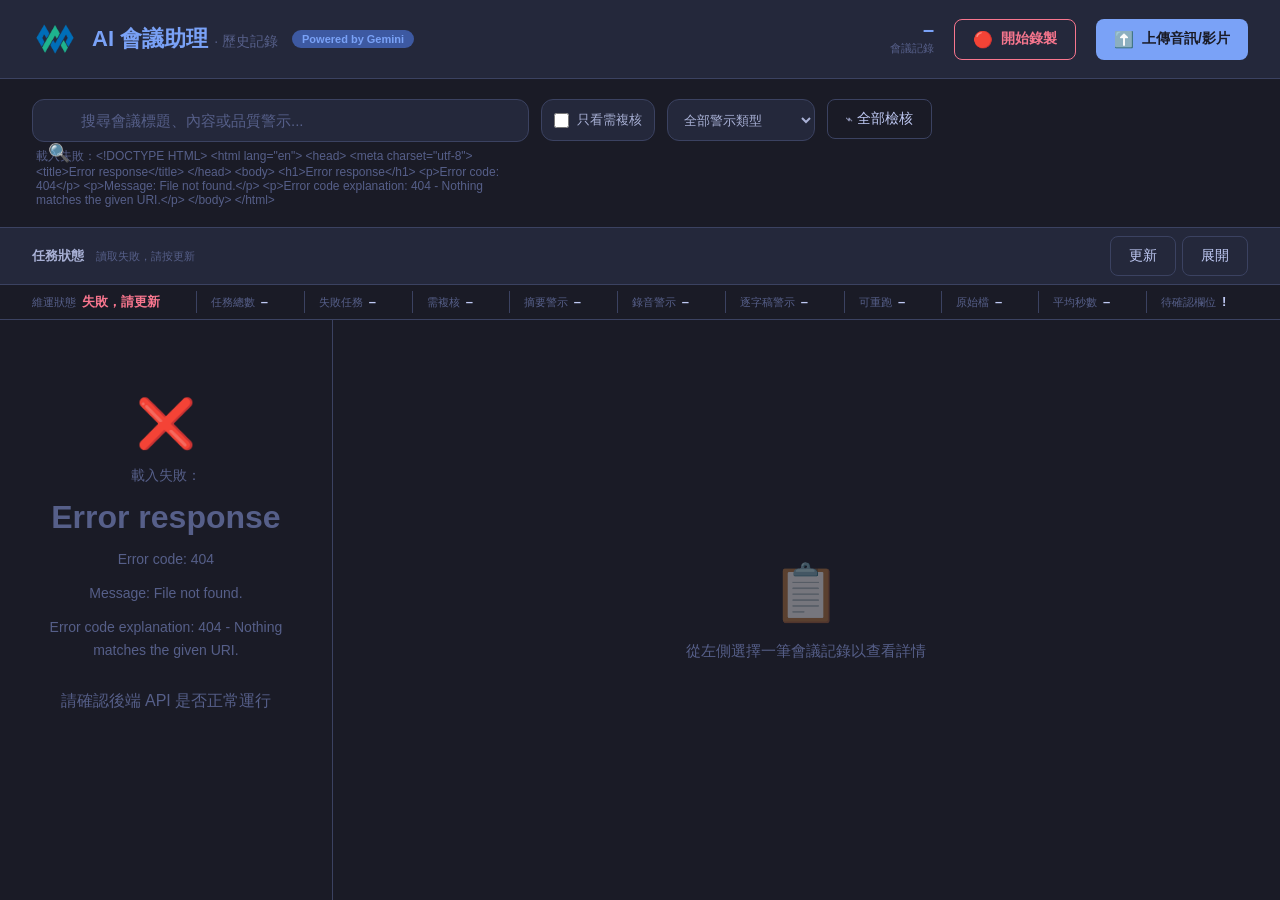
==== commit 43d4e384: "feat: add quota-aware transcription continuation and topic minutes Harden free-model routing and che" ====
--- a/static/index.html
+++ b/static/index.html
@@ -7,6 +7,7 @@
   <link rel="icon" type="image/png" href="/static/favicon.png" />
   <link rel="shortcut icon" href="/static/favicon.ico" />
   <link rel="stylesheet" href="/static/recording-recovery.css" />
+  <link rel="stylesheet" href="/static/minutes-reader.css" />
   <script src="/static/vendor/marked.min.js"></script>
   <script src="/static/vendor/purify.min.js"></script>
   <script defer src="/static/confirmation-queue.js"></script>
@@ -1458,7 +1459,7 @@
         padding-left: 16px;
         padding-right: 16px;
       }
-      .stats { display: none; }
+      .stats .stat { display: none; }
       .detail-panel { padding: 16px; }
       .detail-title { font-size: 21px; }
       .detail-actions { width: 100%; }
@@ -1747,6 +1748,7 @@
     ::-webkit-scrollbar-thumb { background: var(--border); border-radius: 3px; }
     ::-webkit-scrollbar-thumb:hover { background: var(--text-dim); }
   </style>
+  <link rel="stylesheet" href="/static/responsive-layout.css" />
 </head>
 <body>
 <div class="app">
@@ -1766,7 +1768,7 @@
       <button class="btn-record" id="btn-open-record" onclick="openRecordModal()">
         <span style="font-size:16px;">🔴</span> 開始錄製
       </button>
-      <button class="btn-primary" onclick="openUploadModal()">
+      <button class="btn-primary" id="btn-open-upload" onclick="openUploadModal()">
         <span style="font-size:16px;">⬆️</span> 上傳音訊/影片
       </button>
     </div>
@@ -1810,7 +1812,7 @@
         <div class="job-dashboard-summary" id="job-dashboard-summary" aria-live="polite">載入中...</div>
       </div>
       <div class="job-dashboard-controls">
-        <button class="btn-secondary job-refresh" onclick="loadJobs()">更新</button>
+        <button class="btn-secondary job-refresh" onclick="loadJobs(); loadMetrics()">更新</button>
         <button class="btn-secondary job-refresh"
                 id="job-dashboard-toggle"
                 aria-expanded="false"
@@ -1920,30 +1922,32 @@
       <div class="modal-title" id="upload-modal-title">上傳音訊/影片並產生會議記錄</div>
       <button class="modal-close" aria-label="關閉上傳視窗" onclick="closeUploadModal()">×</button>
     </div>
-    <div class="upload-area" id="drop-zone" role="button" tabindex="0" aria-label="選擇要上傳的音訊或影片檔案" aria-describedby="file-name-display upload-limit-hint" aria-disabled="false" onclick="openUploadFilePicker()">
-      <div class="icon">📤</div>
-      <div id="file-name-display">點擊選擇檔案，或將檔案拖曳至此</div>
-      <span id="upload-limit-hint">支援常見音訊/影片格式 (預設最高 500MB)</span>
-      <input type="file" id="file-input" accept=".mp3,.wav,.m4a,.aac,.ogg,.flac,.webm,.mp4,.mov,.avi,.mkv,.mpeg,.mpg,.wmv" />
-    </div>
-    <div class="form-group">
-      <label class="form-label" for="custom-title">自訂會議標題 (選填)</label>
-      <input type="text" id="custom-title" class="form-input" placeholder="例如：2026 Q3 產品規畫會議" />
-    </div>
-    <div class="form-group">
-      <label class="form-label" for="custom-vocabulary">專有詞彙 (選填)</label>
-      <input type="text" id="custom-vocabulary" class="form-input" maxlength="1200" placeholder="例如：佳世達、S-ring、IEC 62304" />
-    </div>
-    <div class="form-group">
-      <label class="form-label" for="previous-minutes-input">前次會議紀錄 Word (選填)</label>
-      <input type="file" id="previous-minutes-input" class="form-input" accept=".docx,application/vnd.openxmlformats-officedocument.wordprocessingml.document" aria-describedby="previous-minutes-hint previous-minutes-status" />
-      <span id="previous-minutes-hint">僅支援含可讀文字的 .docx，預設上限 20MB；本次狀態仍以本次逐字稿為準。</span>
-      <div id="previous-minutes-status" role="status" aria-live="polite">未選擇前次會議紀錄。</div>
-    </div>
-    <div class="progress-box" id="progress-box" role="status" aria-live="polite" aria-atomic="true" aria-busy="false">
-      <div class="progress-text">
-        <div class="loading-spinner" style="width: 14px; height: 14px; border-width: 2px;"></div>
-        <span id="progress-msg">正在準備上傳...</span>
+    <div class="modal-body">
+      <div class="upload-area" id="drop-zone" role="button" tabindex="0" aria-label="選擇要上傳的音訊或影片檔案" aria-describedby="file-name-display upload-limit-hint" aria-disabled="false" onclick="openUploadFilePicker()">
+        <div class="icon">📤</div>
+        <div id="file-name-display">點擊選擇檔案，或將檔案拖曳至此</div>
+        <span id="upload-limit-hint">支援常見音訊/影片格式 (預設最高 500MB)</span>
+        <input type="file" id="file-input" accept=".mp3,.wav,.m4a,.aac,.ogg,.flac,.webm,.mp4,.mov,.avi,.mkv,.mpeg,.mpg,.wmv" />
+      </div>
+      <div class="form-group">
+        <label class="form-label" for="custom-title">自訂會議標題 (選填)</label>
+        <input type="text" id="custom-title" class="form-input" placeholder="例如：2026 Q3 產品規畫會議" />
+      </div>
+      <div class="form-group">
+        <label class="form-label" for="custom-vocabulary">專有詞彙 (選填)</label>
+        <input type="text" id="custom-vocabulary" class="form-input" maxlength="1200" placeholder="例如：佳世達、S-ring、IEC 62304" />
+      </div>
+      <div class="form-group">
+        <label class="form-label" for="previous-minutes-input">前次會議紀錄 Word (選填)</label>
+        <input type="file" id="previous-minutes-input" class="form-input" accept=".docx,application/vnd.openxmlformats-officedocument.wordprocessingml.document" aria-describedby="previous-minutes-hint previous-minutes-status" />
+        <span id="previous-minutes-hint">僅支援含可讀文字的 .docx，預設上限 20MB；本次狀態仍以本次逐字稿為準。</span>
+        <div id="previous-minutes-status" role="status" aria-live="polite">未選擇前次會議紀錄。</div>
+      </div>
+      <div class="progress-box" id="progress-box" role="status" aria-live="polite" aria-atomic="true" aria-busy="false">
+        <div class="progress-text">
+          <div class="loading-spinner" style="width: 14px; height: 14px; border-width: 2px;"></div>
+          <span id="progress-msg">正在準備上傳...</span>
+        </div>
       </div>
     </div>
     <div class="modal-footer">
@@ -1960,7 +1964,9 @@
       <div class="modal-title" id="summary-editor-title">編輯摘要、決議與待辦</div>
       <button class="modal-close" aria-label="關閉摘要編輯視窗" onclick="closeSummaryEditor()">×</button>
     </div>
-    <textarea id="summary-editor" class="summary-editor" aria-label="摘要、決議與待辦 Markdown"></textarea>
+    <div class="modal-body">
+      <textarea id="summary-editor" class="summary-editor" aria-label="摘要、決議與待辦 Markdown"></textarea>
+    </div>
     <div class="modal-footer">
       <span id="summary-editor-status" class="editor-save-status" role="status" aria-live="polite" aria-atomic="true" aria-busy="false"></span>
       <button class="btn-secondary" onclick="closeSummaryEditor()">取消</button>
@@ -1976,7 +1982,9 @@
       <div class="modal-title" id="transcript-editor-title">編輯完整逐字稿</div>
       <button class="modal-close" aria-label="關閉逐字稿編輯視窗" onclick="closeTranscriptEditor()">×</button>
     </div>
-    <textarea id="transcript-editor" class="summary-editor" aria-label="完整逐字稿 Markdown"></textarea>
+    <div class="modal-body">
+      <textarea id="transcript-editor" class="summary-editor" aria-label="完整逐字稿 Markdown"></textarea>
+    </div>
     <div class="modal-footer">
       <span id="transcript-editor-status" class="editor-save-status" role="status" aria-live="polite" aria-atomic="true" aria-busy="false"></span>
       <button class="btn-secondary" onclick="closeTranscriptEditor()">取消</button>
@@ -1992,7 +2000,9 @@
       <div class="modal-title" id="revision-modal-title">版本紀錄</div>
       <button class="modal-close" aria-label="關閉版本紀錄" onclick="closeRevisionHistory()">×</button>
     </div>
-    <div id="revision-list" class="revision-list" role="list" aria-label="版本紀錄清單" aria-live="polite" aria-busy="false"></div>
+    <div class="modal-body">
+      <div id="revision-list" class="revision-list" role="list" aria-label="版本紀錄清單" aria-live="polite" aria-busy="false"></div>
+    </div>
   </div>
 </div>
 
@@ -2003,36 +2013,38 @@
       <div class="modal-title" id="source-storage-modal-title">原始檔清單</div>
       <button class="modal-close" aria-label="關閉原始檔清單" onclick="closeSourceStorageInventory()">×</button>
     </div>
-    <div class="source-storage-controls">
-      <input id="source-storage-search" class="form-input" type="search" aria-label="搜尋原始檔檔名或會議" placeholder="搜尋檔名或會議" oninput="renderSourceStorageInventory()" />
-      <select id="source-storage-filter" class="form-input" aria-label="原始檔連結狀態篩選" onchange="renderSourceStorageInventory()">
-        <option value="all">全部原始檔</option>
-        <option value="unlinked">未連結會議</option>
-        <option value="active">任務使用中</option>
-        <option value="linked">已連結會議</option>
-        <option value="archive">已移除備份</option>
-      </select>
-      <select id="source-storage-media-filter" class="form-input" aria-label="原始檔媒體類型篩選" onchange="renderSourceStorageInventory()">
-        <option value="all">全部類型</option>
-        <option value="video">只看錄影</option>
-        <option value="audio">只看音訊</option>
-        <option value="unknown">未知類型</option>
-      </select>
-      <select id="source-storage-sort" class="form-input" aria-label="原始檔排序方式" onchange="renderSourceStorageInventory()">
-        <option value="modified_desc">最近更新</option>
-        <option value="bytes_desc">容量大到小</option>
-        <option value="name_asc">檔名 A-Z</option>
-        <option value="name_desc">檔名 Z-A</option>
-      </select>
-      <button id="source-storage-refresh" type="button" class="source-media-action source-storage-refresh" aria-label="更新原始檔清單" aria-busy="false" onclick="refreshSourceStorageInventory()">更新</button>
-      <button id="source-storage-archive-unlinked" type="button" class="source-media-action warning source-storage-archive-unlinked" aria-label="封存所有未連結原始檔" aria-busy="false" onclick="archiveUnlinkedSourceMedia()" disabled>封存未連結</button>
-      <button id="source-storage-reset" type="button" class="source-media-action source-storage-reset" aria-label="清除原始檔篩選條件" onclick="resetSourceStorageFilters()">清除</button>
-    </div>
-    <div id="source-storage-status" class="source-storage-status" role="status" aria-live="polite" aria-atomic="true" aria-busy="false"></div>
-    <div id="source-storage-preview" class="source-storage-preview" role="region" aria-label="原始檔預覽" aria-live="polite" tabindex="-1"></div>
-    <div id="source-storage-list" class="source-storage-list" role="list" aria-label="原始檔清單" aria-live="polite" aria-busy="false"></div>
-    <div id="source-storage-more" class="source-storage-more" hidden>
-      <button id="source-storage-load-more" type="button" class="source-media-action source-storage-load-more" aria-label="載入更多原始檔" aria-busy="false" onclick="loadMoreSourceStorageInventory()">載入更多</button>
+    <div class="modal-body">
+      <div class="source-storage-controls">
+        <input id="source-storage-search" class="form-input" type="search" aria-label="搜尋原始檔檔名或會議" placeholder="搜尋檔名或會議" oninput="renderSourceStorageInventory()" />
+        <select id="source-storage-filter" class="form-input" aria-label="原始檔連結狀態篩選" onchange="renderSourceStorageInventory()">
+          <option value="all">全部原始檔</option>
+          <option value="unlinked">未連結會議</option>
+          <option value="active">任務使用中</option>
+          <option value="linked">已連結會議</option>
+          <option value="archive">已移除備份</option>
+        </select>
+        <select id="source-storage-media-filter" class="form-input" aria-label="原始檔媒體類型篩選" onchange="renderSourceStorageInventory()">
+          <option value="all">全部類型</option>
+          <option value="video">只看錄影</option>
+          <option value="audio">只看音訊</option>
+          <option value="unknown">未知類型</option>
+        </select>
+        <select id="source-storage-sort" class="form-input" aria-label="原始檔排序方式" onchange="renderSourceStorageInventory()">
+          <option value="modified_desc">最近更新</option>
+          <option value="bytes_desc">容量大到小</option>
+          <option value="name_asc">檔名 A-Z</option>
+          <option value="name_desc">檔名 Z-A</option>
+        </select>
+        <button id="source-storage-refresh" type="button" class="source-media-action source-storage-refresh" aria-label="更新原始檔清單" aria-busy="false" onclick="refreshSourceStorageInventory()">更新</button>
+        <button id="source-storage-archive-unlinked" type="button" class="source-media-action warning source-storage-archive-unlinked" aria-label="封存所有未連結原始檔" aria-busy="false" onclick="archiveUnlinkedSourceMedia()" disabled>封存未連結</button>
+        <button id="source-storage-reset" type="button" class="source-media-action source-storage-reset" aria-label="清除原始檔篩選條件" onclick="resetSourceStorageFilters()">清除</button>
+      </div>
+      <div id="source-storage-status" class="source-storage-status" role="status" aria-live="polite" aria-atomic="true" aria-busy="false"></div>
+      <div id="source-storage-preview" class="source-storage-preview" role="region" aria-label="原始檔預覽" aria-live="polite" tabindex="-1"></div>
+      <div id="source-storage-list" class="source-storage-list" role="list" aria-label="原始檔清單" aria-live="polite" aria-busy="false"></div>
+      <div id="source-storage-more" class="source-storage-more" hidden>
+        <button id="source-storage-load-more" type="button" class="source-media-action source-storage-load-more" aria-label="載入更多原始檔" aria-busy="false" onclick="loadMoreSourceStorageInventory()">載入更多</button>
+      </div>
     </div>
     <div class="modal-footer">
       <button class="btn-secondary" aria-label="關閉原始檔清單" onclick="closeSourceStorageInventory()">關閉</button>
@@ -2047,50 +2059,64 @@
       <div class="modal-title" id="record-modal-title">🔴 即時錄製會議</div>
       <button class="modal-close" id="rec-close-btn" aria-label="關閉錄製視窗" onclick="closeRecordModal()">×</button>
     </div>
-
-    <!-- 模式選擇 -->
-    <div class="rec-mode-tabs" role="radiogroup" aria-label="錄製模式">
-      <button class="rec-tab active" id="tab-audio" role="radio" aria-checked="true" tabindex="0" onclick="switchRecMode('audio')" onkeydown="handleRecordingModeKeydown(event)">🎙 僅錄音</button>
-      <button class="rec-tab" id="tab-video" role="radio" aria-checked="false" tabindex="-1" onclick="switchRecMode('video')" onkeydown="handleRecordingModeKeydown(event)">🎥 鏡頭錄影</button>
-      <button class="rec-tab" id="tab-screen" role="radio" aria-checked="false" tabindex="-1" onclick="switchRecMode('screen')" onkeydown="handleRecordingModeKeydown(event)" aria-controls="rec-screen-options">🖥 螢幕錄影/分頁音訊</button>
+    <div class="modal-body">
+
+      <!-- 模式選擇 -->
+      <div class="rec-mode-tabs" role="radiogroup" aria-label="錄製模式">
+        <button class="rec-tab active" id="tab-audio" role="radio" aria-checked="true" tabindex="0" onclick="switchRecMode('audio')" onkeydown="handleRecordingModeKeydown(event)">🎙 僅錄音</button>
+        <button class="rec-tab" id="tab-video" role="radio" aria-checked="false" tabindex="-1" onclick="switchRecMode('video')" onkeydown="handleRecordingModeKeydown(event)">🎥 鏡頭錄影</button>
+        <button class="rec-tab" id="tab-screen" role="radio" aria-checked="false" tabindex="-1" onclick="switchRecMode('screen')" onkeydown="handleRecordingModeKeydown(event)" aria-controls="rec-screen-options">🖥 螢幕錄影/分頁音訊</button>
+      </div>
+      <div class="rec-screen-options" id="rec-screen-options" aria-labelledby="tab-screen" hidden>
+        <label class="rec-check">
+          <input type="checkbox" id="rec-include-mic" checked />
+          <span>同時錄麥克風，錄製中可關閉</span>
+        </label>
+        <p class="rec-screen-audio-requirement" role="note"><strong>分享音訊為必要條件：</strong>其他 Windows 電腦請先<a href="/downloads/windows-recording-launcher.cmd" download>下載錄製專用 Chrome 啟動器</a>並由它開啟本系統，Chrome 分頁、視窗與整個螢幕才會優先預設勾選分享音訊；未取得聲音時不會開始錄製。</p>
+      </div>
+      <div class="rec-quality-box">
+        <label class="form-label" for="rec-quality-profile">錄製品質</label>
+        <select id="rec-quality-profile" class="form-input" onchange="handleRecordingProfileChange()">
+          <option value="audio_standard">標準語音（推薦）</option>
+          <option value="audio_compact">省容量語音</option>
+          <option value="video_balanced">錄影平衡</option>
+        </select>
+        <div class="rec-size-estimate" id="rec-size-estimate" aria-live="polite">每小時預估容量：載入中…</div>
+      </div>
+
+      <!-- 錄影預覽（錄影模式才顯示） -->
+      <video id="rec-preview" class="rec-preview" autoplay muted playsinline></video>
+
+      <!-- 聲波視覺化 -->
+      <canvas id="rec-visualizer" class="rec-visualizer" width="480" height="56"></canvas>
+
+      <!-- 計時器 -->
+      <div class="rec-timer" id="rec-timer">00:00</div>
+      <div class="rec-status" id="rec-status" role="status" aria-live="polite">準備就緒，按下開始錄製</div>
+
+      <!-- 標題 -->
+      <div class="form-group" style="margin-bottom: 16px;">
+        <label class="form-label" for="rec-title">會議標題 (選填)</label>
+        <input type="text" id="rec-title" class="form-input" placeholder="例如：週例會" />
+      </div>
+      <div class="form-group" style="margin-bottom: 16px;">
+        <label class="form-label" for="rec-vocabulary">專有詞彙 (選填)</label>
+        <input type="text" id="rec-vocabulary" class="form-input" maxlength="1200" placeholder="例如：佳世達、S-ring、IEC 62304" />
+      </div>
+
+      <!-- 完成提示 -->
+      <div class="rec-result" id="rec-result">
+        錄製結果會顯示於此
+      </div>
+
+      <!-- 進度 -->
+      <div class="progress-box" id="rec-progress-box" role="status" aria-live="polite" aria-atomic="true" aria-busy="false">
+        <div class="progress-text">
+          <div class="loading-spinner" style="width: 14px; height: 14px; border-width: 2px;"></div>
+          <span id="rec-progress-msg">正在上傳...</span>
+        </div>
+      </div>
     </div>
-    <div class="rec-screen-options" id="rec-screen-options" aria-labelledby="tab-screen" hidden>
-      <label class="rec-check">
-        <input type="checkbox" id="rec-include-mic" checked />
-        <span>同時錄麥克風，錄製中可關閉</span>
-      </label>
-      <p class="rec-screen-audio-requirement" role="note"><strong>分享音訊為必要條件：</strong>其他 Windows 電腦請先<a href="/downloads/windows-recording-launcher.cmd" download>下載錄製專用 Chrome 啟動器</a>並由它開啟本系統，Chrome 分頁、視窗與整個螢幕才會優先預設勾選分享音訊；未取得聲音時不會開始錄製。</p>
-    </div>
-    <div class="rec-quality-box">
-      <label class="form-label" for="rec-quality-profile">錄製品質</label>
-      <select id="rec-quality-profile" class="form-input" onchange="handleRecordingProfileChange()">
-        <option value="audio_standard">標準語音（推薦）</option>
-        <option value="audio_compact">省容量語音</option>
-        <option value="video_balanced">錄影平衡</option>
-      </select>
-      <div class="rec-size-estimate" id="rec-size-estimate" aria-live="polite">每小時預估容量：載入中…</div>
-    </div>
-
-    <!-- 錄影預覽（錄影模式才顯示） -->
-    <video id="rec-preview" class="rec-preview" autoplay muted playsinline></video>
-
-    <!-- 聲波視覺化 -->
-    <canvas id="rec-visualizer" class="rec-visualizer" width="480" height="56"></canvas>
-
-    <!-- 計時器 -->
-    <div class="rec-timer" id="rec-timer">00:00</div>
-    <div class="rec-status" id="rec-status" role="status" aria-live="polite">準備就緒，按下開始錄製</div>
-
-    <!-- 標題 -->
-    <div class="form-group" style="margin-bottom: 16px;">
-      <label class="form-label" for="rec-title">會議標題 (選填)</label>
-      <input type="text" id="rec-title" class="form-input" placeholder="例如：週例會" />
-    </div>
-    <div class="form-group" style="margin-bottom: 16px;">
-      <label class="form-label" for="rec-vocabulary">專有詞彙 (選填)</label>
-      <input type="text" id="rec-vocabulary" class="form-input" maxlength="1200" placeholder="例如：佳世達、S-ring、IEC 62304" />
-    </div>
-
     <!-- 控制按鈕 -->
     <div class="rec-controls">
       <button class="btn-rec-start" id="btn-rec-start" onclick="startRecording()">
@@ -2104,21 +2130,12 @@
       </button>
     </div>
 
-    <!-- 完成提示 -->
-    <div class="rec-result" id="rec-result">
-      錄製結果會顯示於此
-    </div>
-
-    <!-- 進度 -->
-    <div class="progress-box" id="rec-progress-box" role="status" aria-live="polite" aria-atomic="true" aria-busy="false">
-      <div class="progress-text">
-        <div class="loading-spinner" style="width: 14px; height: 14px; border-width: 2px;"></div>
-        <span id="rec-progress-msg">正在上傳...</span>
-      </div>
-    </div>
   </div>
 </div>
 
+<script src="/static/modal-accessibility.js"></script>
+<script src="/static/dashboard-requests.js"></script>
+<script src="/static/minutes-reader.js"></script>
 <script>
 const API = '';  // 同源請求，不需要前綴
 let debounceTimer = null;
@@ -2153,9 +2170,7 @@
 const SOURCE_VIDEO_BLANK_LUMA_THRESHOLD = 12;
 const SOURCE_VIDEO_BRIGHT_PIXEL_THRESHOLD = 28;
 const SOURCE_VIDEO_MAX_BRIGHT_RATIO = 0.01;
-const MODAL_FOCUS_SELECTOR = 'button, [href], input, select, textarea, [tabindex]:not([tabindex="-1"])';
 const REVIEW_SEGMENT_SECONDS = 600;
-let modalReturnFocusTarget = null;
 let sourceStorageInventoryState = {
   files: [],
   archivedFiles: [],
@@ -2167,93 +2182,6 @@
 };
 let sourceMediaPreviewReturnFocus = null;
 const SOURCE_STORAGE_FETCH_LIMIT = 500;
-
-function getFocusableModalElements(modal) {
-  return Array.from(modal?.querySelectorAll(MODAL_FOCUS_SELECTOR) || [])
-    .filter(el => !el.disabled && el.offsetParent !== null);
-}
-
-function getFocusableModalElement(modal) {
-  return getFocusableModalElements(modal)[0] || null;
-}
-
-function openAccessibleModal(modal, focusTarget = null) {
-  if (!modal) return;
-  modalReturnFocusTarget = document.activeElement instanceof HTMLElement
-    ? document.activeElement
-    : null;
-  modal.classList.add('show');
-  window.setTimeout(() => {
-    const target = focusTarget || getFocusableModalElement(modal);
-    target?.focus?.();
-  }, 0);
-}
-
-function closeAccessibleModal(modal, restoreFocus = true) {
-  if (!modal) return;
-  modal.classList.remove('show');
-  if (
-    restoreFocus &&
-    modalReturnFocusTarget &&
-    document.body.contains(modalReturnFocusTarget) &&
-    typeof modalReturnFocusTarget.focus === 'function'
-  ) {
-    modalReturnFocusTarget.focus();
-  }
-  modalReturnFocusTarget = null;
-}
-
-function activeModalOverlay() {
-  const modals = Array.from(document.querySelectorAll('.modal-overlay.show'));
-  return modals.length ? modals[modals.length - 1] : null;
-}
-
-function trapModalFocus(event, modal) {
-  if (event.key !== 'Tab' || !modal) return false;
-  const focusable = getFocusableModalElements(modal);
-  if (!focusable.length) return false;
-  const first = focusable[0];
-  const last = focusable[focusable.length - 1];
-  const active = document.activeElement;
-
-  if (!modal.contains(active)) {
-    event.preventDefault();
-    first.focus();
-    return true;
-  }
-  if (event.shiftKey && active === first) {
-    event.preventDefault();
-    last.focus();
-    return true;
-  }
-  if (!event.shiftKey && active === last) {
-    event.preventDefault();
-    first.focus();
-    return true;
-  }
-  return false;
-}
-
-function handleModalEscapeKeydown(event) {
-  const modal = activeModalOverlay();
-  if (!modal) return;
-  if (trapModalFocus(event, modal)) return;
-  if (event.key !== 'Escape') return;
-  const handlers = {
-    'upload-modal': closeUploadModal,
-    'summary-editor-modal': closeSummaryEditor,
-    'transcript-editor-modal': closeTranscriptEditor,
-    'revision-modal': closeRevisionHistory,
-    'source-storage-modal': closeSourceStorageInventory,
-    'record-modal': closeRecordModal
-  };
-  const close = handlers[modal.id];
-  if (!close) return;
-  event.preventDefault();
-  close();
-}
-
-document.addEventListener('keydown', handleModalEscapeKeydown);
 
 function formatBytes(bytes = 0) {
   const value = Number(bytes) || 0;
@@ -4993,7 +4921,7 @@
   const transcriptHeading = /^##\s*[^\n]*(?:完整逐字稿|Verbatim Transcript)[^\n]*$/im;
   const match = transcriptHeading.exec(text);
   if (!match) return '';
-  return text.slice(match.index + match[0].length).trim();
+  return text.slice(match.index + match[0].length).split(/^##\s+/m, 1)[0].trim();
 }
 
 function parseTimecodeSeconds(label = '') {
@@ -5448,7 +5376,21 @@
     return;
   }
   if (Number(player.readyState || 0) < 1) {
-    setSourceMediaPlayerStatus(statusEl, `正在載入${label}預覽...`, 'loading', true);
+    setSourceMediaPlayerStatus(
+      statusEl,
+      `正在準備可拖曳的${label}預覽；首次開啟可能需要幾秒...`,
+      'loading',
+      true
+    );
+    return;
+  }
+  const duration = Number(player.duration);
+  if (!Number.isFinite(duration) || duration <= 0) {
+    setSourceMediaPlayerStatus(
+      statusEl,
+      `這份${label}尚無法拖曳。請重新整理後再試；若仍無法拖曳，請聯絡管理員檢查 FFmpeg。您仍可連續播放或下載原始檔。`,
+      'error'
+    );
     return;
   }
   if (isVideo && player.readyState >= 2) {
@@ -5476,7 +5418,7 @@
     );
     return;
   }
-  setSourceMediaPlayerStatus(statusEl);
+  setSourceMediaPlayerStatus(statusEl, `已可拖曳${label}到想檢查的時間點。`, 'success');
 }
 
 function bindSourceMediaPlayerStatus(player, statusEl) {
@@ -5991,8 +5933,12 @@
     currentMeetingData = r;
 
     // 渲染 Markdown
-    const md = r.full_content || '（無內容）';
-    const html = DOMPurify.sanitize(marked.parse(normalizeMeetingMarkdown(md)));
+    const readerOptions = {
+      markdown: md => DOMPurify.sanitize(marked.parse(normalizeMeetingMarkdown(md))),
+      enhance: enhanceTranscriptTimecodes,
+      seek: seconds => { cueSourceMedia(seconds); focusSourceMediaEvidence(); },
+    };
+    const html = MinutesReader.render(r, readerOptions);
 
     detailContent.innerHTML = `
       <div class="detail-header">
@@ -6016,7 +5962,8 @@
                    accept=".png,.jpg,.jpeg,.webp,.pdf,.txt,.md,.csv,.docx"
                    onchange="uploadEvidence(${id}, this.files[0]); this.value='';">
             <span id="evidence-upload-status" class="evidence-upload-status" role="status" aria-live="polite" aria-atomic="true" aria-busy="false"></span>
-            <a href="${API}/meetings/${id}/export/docx" class="btn-primary" style="text-decoration: none; flex-shrink: 0;" download>📥 下載 4-QA-005 V01</a>
+            <a href="${API}/meetings/${id}/export/docx?layout=topics" class="btn-primary" style="text-decoration: none; flex-shrink: 0;" download>📥 議題式 Word</a>
+            <a href="${API}/meetings/${id}/export/docx?layout=original" class="btn-secondary" download>原格式 Word</a>
           </div>
         </div>
         <div class="detail-meta-row" style="margin-top: 12px;">
@@ -6027,15 +5974,15 @@
         </div>
       </div>
       ${renderMeetingReviewPanel(r)}
-      ${renderStructuredReviewPanel(r)}
+      ${(r.structured_items || []).length ? `<details class="minutes-item-review"><summary>D/R/A 逐項審查（${r.structured_items.length} 項）</summary>${renderStructuredReviewPanel(r)}</details>` : ''}
       ${renderQualityReport(r)}
       ${renderAudioEvidence(r)}
       <div class="document-view">
-        <div class="md-content">${html}</div>
+        ${html}
       </div>
     `;
     setDetailStatus(`已載入會議記錄：${r.title}`);
-    enhanceTranscriptTimecodes(detailContent.querySelector('.md-content'));
+    MinutesReader.mount(detailContent, r, readerOptions);
     enhanceSourceMediaPlayer();
     syncReadingModeButton();
   } catch (err) {
@@ -6220,13 +6167,13 @@
   const jobList = document.getElementById('job-list');
   const summary = document.getElementById('job-dashboard-summary');
   if (!jobList) return;
+  const request = DashboardRequests.begin('jobs', 15000);
+  if (!request) return;
   setElementBusy(jobList, true);
   if (summary) summary.textContent = '載入任務中...';
 
   try {
-    const res = await fetch(`${API}/jobs?limit=20`);
-    if (!res.ok) throw new Error(await res.text());
-    const data = await res.json();
+    const data = await request.json(`${API}/jobs?limit=20`);
     const jobs = data.jobs || [];
     updateJobDashboardSummary(jobs);
 
@@ -6237,9 +6184,10 @@
 
     jobList.innerHTML = jobs.slice(0, 6).map(renderJobPill).join('');
   } catch (err) {
-    jobList.innerHTML = `<div class="job-empty">任務載入失敗：${escapeHtml(err.message)}</div>`;
-    if (summary) summary.textContent = '無法載入任務';
+    jobList.innerHTML = `<div class="job-empty">請按「更新」重試任務讀取。${request.timedOut ? '連線逾時。' : escapeHtml(err.message)}</div>`;
+    if (summary) summary.textContent = '讀取失敗，請按更新';
   } finally {
+    request.finish();
     setElementBusy(jobList, false);
   }
 }
@@ -6283,16 +6231,14 @@
   const sourceStorageTile = document.getElementById('ops-source-storage-tile');
   const averageEl = document.getElementById('ops-average-seconds');
   if (!healthEl || !totalEl || !failedEl || !needsReviewEl || !qualitySummaryEl || !qualityRecordingEl || !qualityTranscriptEl || !qualityRerunnableEl || !sourceStorageEl || !sourceStorageTile || !averageEl) return;
+  const request = DashboardRequests.begin('metrics', 60000);
+  if (!request) return;
 
   try {
-    const [metricsRes, healthRes] = await Promise.all([
-      fetch(`${API}/metrics`),
-      fetch(`${API}/health`)
+    const [data, health] = await Promise.all([
+      request.json(`${API}/metrics`),
+      request.json(`${API}/health`)
     ]);
-    if (!metricsRes.ok) throw new Error(await metricsRes.text());
-    if (!healthRes.ok) throw new Error(await healthRes.text());
-    const data = await metricsRes.json();
-    const health = await healthRes.json();
     const failed = data.jobs?.by_status?.failed || 0;
     const healthOk = health.status === 'ok';
     healthEl.textContent = healthOk ? '正常' : '需注意';
@@ -6334,13 +6280,15 @@
       ? '–'
       : `${data.jobs.average_completed_seconds}s`;
   } catch (err) {
-    healthEl.textContent = '載入失敗';
+    healthEl.textContent = request.timedOut ? '逾時，請更新' : '失敗，請更新';
     healthEl.classList.add('warn');
     needsReviewEl.textContent = '–';
     needsReviewEl.classList.remove('attention');
     sourceStorageEl.textContent = '–';
     sourceStorageEl.classList.remove('attention');
     sourceStorageTile.title = '無法讀取 /metrics';
+  } finally {
+    request.finish();
   }
 }
 
--- a/static/minutes-reader.css
+++ b/static/minutes-reader.css
@@ -0,0 +1,62 @@
+.minutes-reader { min-width:0; color:var(--text); line-height:1.7; overflow-wrap:anywhere; }
+.minutes-item-review { margin:0 auto 16px; width:100%; max-width:1280px; }
+.minutes-item-review>summary { padding:12px 0; color:var(--blue); cursor:pointer; font-size:14px; }
+.minutes-reader [hidden] { display:none !important; }
+.minutes-reader button { font:inherit; font-size:13px; min-height:44px; padding:8px 12px; border:1px solid var(--border); border-radius:6px; color:var(--text); background:var(--bg-card); cursor:pointer; }
+.minutes-reader button:hover { border-color:var(--blue); background:var(--bg-hover); }
+.minutes-reader button:focus-visible,.minutes-reader summary:focus-visible { outline:2px solid var(--blue); outline-offset:3px; }
+.minutes-reader button:disabled { opacity:.6; cursor:not-allowed; }
+.minutes-reader p { margin:8px 0; }
+.minutes-reader h3 { font-size:17px; margin:12px 0; }
+.minutes-reader h4 { margin:16px 0 8px; font-size:14px; }
+.minutes-reader summary { cursor:pointer; padding:8px 0; color:var(--blue); }
+.mr-modes,.mr-tools,.mr-jump { display:flex; flex-wrap:wrap; gap:8px; margin:12px 0; }
+.mr-modes button[aria-pressed=true] { background:var(--blue-dim); color:white; border-color:var(--blue); }
+.mr-meta { color:var(--text-mid); font-size:12px; }
+.mr-help { margin:8px 0 18px; font-size:13px; }
+.mr-prefix:empty { display:none; }
+.mr-topic { padding:16px 0 24px; border-top:1px solid var(--border); scroll-margin:16px; }
+.mr-topic>h3 { color:var(--blue); }
+.mr-decision { padding:8px 14px; border-left:3px solid var(--blue-dim); background:var(--bg-card); margin:10px 0; }
+.mr-risk { display:inline-block; border:1px solid var(--yellow); color:var(--yellow); border-radius:4px; padding:1px 6px; margin:4px 5px 4px 0; font-size:12px; }
+.mr-warning { color:var(--yellow); }
+.mr-evidence { display:flex; flex-wrap:wrap; align-items:center; gap:5px; color:var(--text-mid); font-size:12px; margin:8px 0; }
+.mr-evidence button { color:var(--blue); min-height:32px; padding:4px 8px; }
+.mr-actions { width:100%; border-collapse:collapse; table-layout:fixed; font-size:13px; }
+.mr-actions th,.mr-actions td { text-align:left; padding:10px; border:1px solid var(--border); vertical-align:top; }
+.mr-actions th { background:var(--bg-card2); }
+.mr-actions th:first-child { width:48%; }
+.mr-actions th:nth-child(2) { width:18%; }
+.mr-actions th:nth-child(3) { width:23%; }
+.mr-actions th:nth-child(4) { width:11%; }
+.mr-unassigned { border-top:1px dashed var(--yellow); padding:14px 0; }
+.mr-map { margin:20px 0; }
+.mr-root { border:1px solid var(--blue-dim); padding:14px; background:var(--bg-card2); font-weight:600; }
+.mr-branches { margin:0 0 0 18px; border-left:2px solid var(--blue-dim); padding:14px 0 0 18px; }
+.mr-branch { position:relative; display:grid; grid-template-columns:minmax(0,1fr) minmax(0,1.4fr); align-items:start; gap:16px; padding:10px 0 24px; }
+.mr-branch::before { content:""; position:absolute; left:-20px; top:40px; width:20px; border-top:2px solid var(--blue-dim); }
+.minutes-reader .mr-node { display:block; text-align:left; width:100%; min-width:0; }
+.mr-node>span:first-child { display:block; color:var(--text-mid); font-size:12px; }
+.mr-node>strong { display:block; }
+.mr-node[aria-expanded=true] { outline:2px solid var(--blue); }
+.mr-leaves { display:grid; gap:8px; }
+.mr-node.mr-kind-R { border-left:3px solid var(--purple); }
+.mr-node.mr-kind-A { border-left:3px solid var(--green); }
+.mr-appendix { padding-top:20px; border-top:1px solid var(--border); margin-top:20px; }
+.mr-drawer { position:fixed; right:12px; top:12px; bottom:12px; width:min(560px,calc(100% - 24px)); max-height:calc(100dvh - 24px); z-index:900; background:var(--bg-card); border:1px solid var(--blue-dim); border-radius:8px; box-shadow:0 12px 40px #0008; display:flex; flex-direction:column; }
+.mr-drawer-head { display:flex; align-items:center; justify-content:space-between; gap:12px; padding:12px 16px; border-bottom:1px solid var(--border); flex:none; }
+.mr-drawer-head button { flex:none; }
+.mr-drawer-body { min-height:0; padding:16px; overflow-y:auto; overscroll-behavior:contain; }
+.mr-drawer-body>button { margin:12px 8px 0 0; }
+@media(max-width:1100px) { .mr-branch { grid-template-columns:1fr; gap:4px; } .mr-leaves { padding-left:12px; border-left:1px solid var(--border); } }
+@media(max-width:700px) {
+  .mr-modes button { flex:1 1 40%; }
+  .mr-actions,.mr-actions tbody,.mr-actions tr,.mr-actions td { display:block; width:100%; }
+  .mr-actions thead { display:none; }
+  .mr-actions tr { border:1px solid var(--border); padding:10px; margin:10px 0; }
+  .mr-actions td { border:0; padding:4px 0; }
+  .mr-actions td:not(:first-child)::before { content:attr(data-label) "："; font-weight:600; }
+  .mr-jump { display:grid; grid-template-columns:1fr; }
+  .mr-jump button { text-align:left; }
+  .mr-drawer { top:8px; right:8px; bottom:8px; width:calc(100% - 16px); max-height:calc(100dvh - 16px); }
+}
--- a/static/responsive-layout.css
+++ b/static/responsive-layout.css
@@ -0,0 +1,102 @@
+/* Viewport-safe dialogs: one scroll owner, with close/actions always reachable. */
+.modal-overlay {
+  padding: 16px;
+  overscroll-behavior: contain;
+}
+
+.modal-overlay > .modal {
+  display: flex;
+  flex-direction: column;
+  min-width: 0;
+  max-height: calc(100vh - 32px);
+  max-height: calc(100dvh - 32px);
+  padding: 0;
+  overflow: hidden;
+}
+
+.modal > .modal-header {
+  flex: 0 0 auto;
+  gap: 12px;
+  margin: 0;
+  padding: 16px 24px;
+  border-bottom: 1px solid var(--border);
+}
+
+.modal-title { min-width: 0; overflow-wrap: anywhere; }
+.modal-close { flex: 0 0 auto; min-width: 44px; min-height: 44px; }
+
+.modal-body {
+  flex: 1 1 auto;
+  min-height: 0;
+  min-width: 0;
+  padding: 20px 24px;
+  overflow-y: auto;
+  overscroll-behavior: contain;
+  overflow-wrap: anywhere;
+}
+
+.modal > .modal-footer,
+#record-modal .rec-controls {
+  flex: 0 0 auto;
+  flex-wrap: wrap;
+  margin: 0;
+  padding: 16px 24px;
+  border-top: 1px solid var(--border);
+}
+
+.modal-body .source-storage-list,
+.modal-body .revision-list,
+.modal-body .revision-item pre {
+  max-height: none;
+  overflow-y: visible;
+}
+
+#summary-editor-modal .modal-body,
+#transcript-editor-modal .modal-body {
+  display: flex;
+  flex-direction: column;
+}
+
+.modal-body .summary-editor {
+  display: block;
+  flex: 1 1 auto;
+  min-height: 0;
+  height: min(52vh, 680px);
+  height: min(52dvh, 680px);
+}
+
+html.modal-open,
+html.modal-open body { overflow: hidden; overscroll-behavior: none; }
+
+@media (max-width: 700px) {
+  header { flex-wrap: wrap; gap: 12px; }
+  .header-left { width: 100%; gap: 10px; }
+  .header-left .badge { display: none; }
+  .logo { font-size: 18px; }
+  .logo span { display: block; margin-top: 3px; }
+  .stats { width: 100%; gap: 10px; }
+  .stats > button {
+    flex: 1 1 0;
+    min-width: 0;
+    min-height: 44px;
+    justify-content: center;
+    padding: 10px 8px;
+  }
+  .modal-overlay { padding: 8px; }
+  .modal-overlay > .modal {
+    max-width: 100%;
+    max-height: calc(100vh - 16px);
+    max-height: calc(100dvh - 16px);
+  }
+  .modal > .modal-header { padding: 10px 16px; }
+  .modal-title { font-size: 18px; }
+  .modal-body { padding: 16px; }
+  .modal > .modal-footer,
+  #record-modal .rec-controls { gap: 8px; padding: 12px 16px; }
+  .modal-footer > button { min-height: 44px; }
+  .modal-footer .editor-save-status { flex-basis: 100%; }
+  .rec-mode-tabs { gap: 6px; }
+  .rec-tab { min-width: 0; padding: 10px 6px; font-size: 12px; }
+  .rec-visualizer { max-width: 100%; }
+  .form-input { min-width: 0; max-width: 100%; }
+}
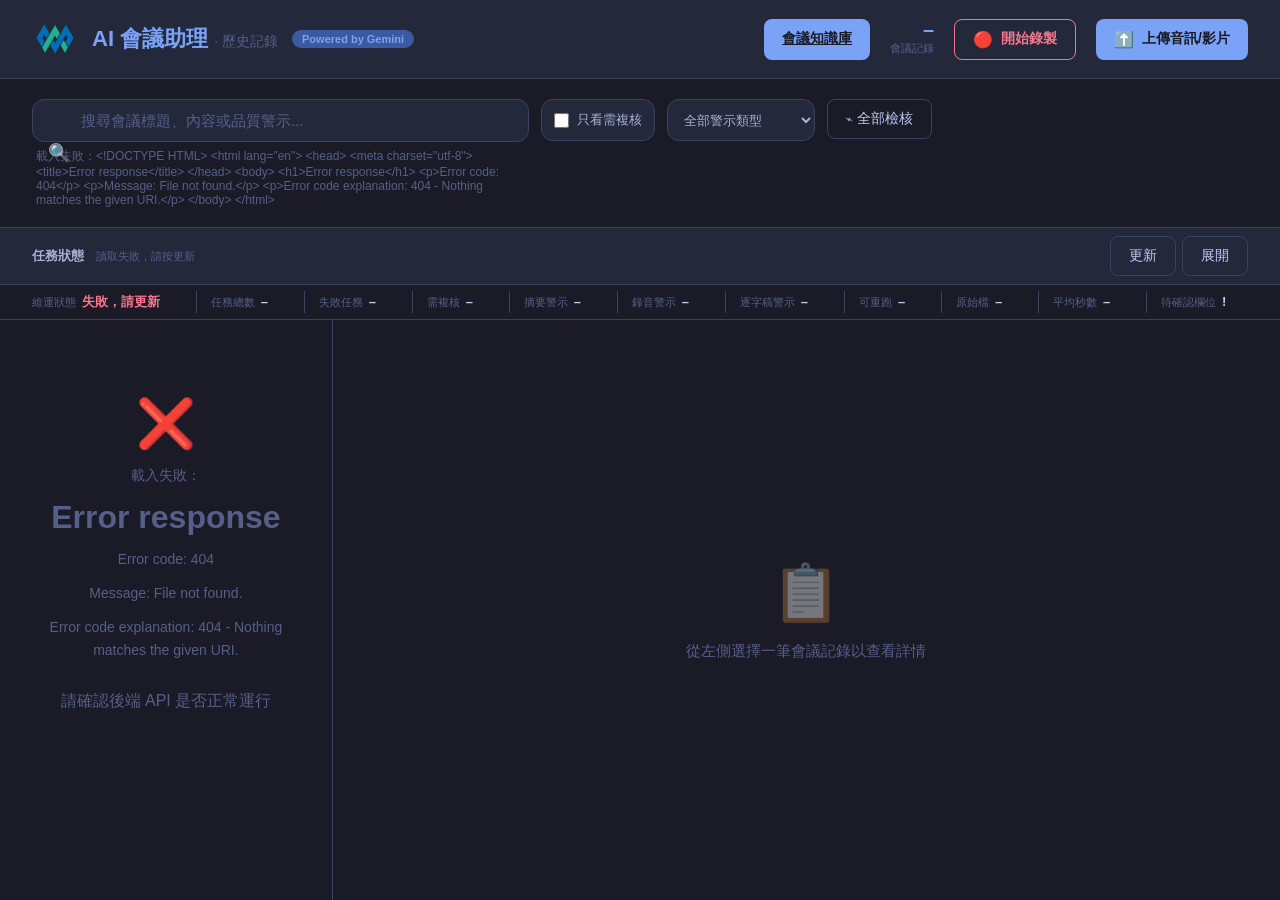
==== commit 22e677a1: "feat: add meeting capture, local speech and evidence knowledge tools" ====
--- a/static/index.html
+++ b/static/index.html
@@ -11,6 +11,7 @@
   <script src="/static/vendor/marked.min.js"></script>
   <script src="/static/vendor/purify.min.js"></script>
   <script defer src="/static/confirmation-queue.js"></script>
+  <script defer src="/static/recording-quality.js"></script>
   <script src="/static/recording-recovery.js"></script>
   <style>
     /* ── Reset & Base ── */
@@ -1761,6 +1762,7 @@
       <div class="badge">Powered by Gemini</div>
     </div>
     <div class="stats">
+      <a class="btn-primary" href="/static/knowledge.html">會議知識庫</a>
       <div class="stat">
         <div class="stat-num" id="total-count">–</div>
         <div class="stat-label">會議記錄</div>
@@ -2072,7 +2074,7 @@
           <input type="checkbox" id="rec-include-mic" checked />
           <span>同時錄麥克風，錄製中可關閉</span>
         </label>
-        <p class="rec-screen-audio-requirement" role="note"><strong>分享音訊為必要條件：</strong>其他 Windows 電腦請先<a href="/downloads/windows-recording-launcher.cmd" download>下載錄製專用 Chrome 啟動器</a>並由它開啟本系統，Chrome 分頁、視窗與整個螢幕才會優先預設勾選分享音訊；未取得聲音時不會開始錄製。</p>
+        <p class="rec-screen-audio-requirement" role="note"><strong>分享音訊為必要條件：</strong>選擇分頁、視窗或整個螢幕後，請確認分享音訊已開啟。也可使用<a href="/static/knowledge.html#recording">Windows 桌面錄音</a>直接收系統聲音。未取得音軌時不會開始錄製。</p>
       </div>
       <div class="rec-quality-box">
         <label class="form-label" for="rec-quality-profile">錄製品質</label>
@@ -6492,6 +6494,7 @@
   if (customTitle) formData.append('title', customTitle);
   const customVocabulary = document.getElementById('custom-vocabulary').value.trim();
   if (customVocabulary) formData.append('custom_vocabulary', customVocabulary);
+  formData.append('processing_mode', MeetingQuality.mode());
   window.previousMinutesUpload?.appendTo(formData);
 
   try {
@@ -6597,6 +6600,7 @@
   setInterval(loadJobs, 10000);
   setInterval(loadMetrics, 10000);
   await initialLoads;
+  await window.MeetingQuality?.openCitation();
 }
 
 initializeDashboard().catch(err => console.error('初始化儀表板失敗', err));
@@ -6781,6 +6785,7 @@
 }
 
 function setRecordingConfigurationLocked(locked) {
+  window.MeetingQuality?.lock(locked);
   document.getElementById('tab-audio').disabled = locked;
   document.getElementById('tab-video').disabled = locked;
   document.getElementById('tab-screen').disabled = locked;
@@ -6910,6 +6915,7 @@
 }
 
 function releaseRecordingStreams() {
+  window.MeetingQuality?.stop();
   clearRecordingPreviewQualityMonitor(false);
   stopStreamTracks(recStream);
   recStream = null;
@@ -7133,6 +7139,7 @@
       const displayAudioTracks = displayStream.getAudioTracks();
       recScreenAudioCaptured = displayAudioTracks.length > 0;
       if (!recScreenAudioCaptured) throw new Error('未取得分頁／系統音訊，錄製尚未開始。');
+      await MeetingQuality.monitor(displayStream);
       const includeMic = Boolean(recIncludeMic?.checked);
       let micAudioTracks = [];
 
@@ -7222,7 +7229,7 @@
       console.warn('瀏覽器不接受指定錄製位元率，改用瀏覽器預設值。', err);
       mediaRecorder = new MediaRecorder(recStream, mimeType ? { mimeType } : {});
     }
-    await RecordingRecovery.begin({ title: document.getElementById('rec-title').value, customVocabulary: document.getElementById('rec-vocabulary').value, mode: activeRecordingMode, profileId: activeRecordingProfileId, mimeType: mediaRecorder.mimeType }).catch(err => console.warn('Recording interruption protection is unavailable.', err));
+    await RecordingRecovery.begin({ title: document.getElementById('rec-title').value, customVocabulary: document.getElementById('rec-vocabulary').value, processingMode: MeetingQuality.mode(true), mode: activeRecordingMode, profileId: activeRecordingProfileId, mimeType: mediaRecorder.mimeType }).catch(err => console.warn('Recording interruption protection is unavailable.', err));
     mediaRecorder.ondataavailable = e => { if (e.data.size > 0) { recordedChunks.push(e.data); RecordingRecovery.captureChunk(e.data, recSeconds); } };
     mediaRecorder.onstop = onRecordingStopped;
     mediaRecorder.start(1000);  // 每秒收一次 chunk
@@ -7278,7 +7285,7 @@
   const completedMode = activeRecordingMode || recMode;
   const completedProfileId = activeRecordingProfileId || getRecordingProfileId();
   const completedModeLabel = recordingModeLabel(completedMode);
-  const recordingWarning = recordingQualityWarningText(completedMode);
+  const recordingWarning = [recordingQualityWarningText(completedMode), MeetingQuality.warning()].filter(Boolean).join('；');
   // 決定副檔名
   const ext = (completedMode === 'video' || completedMode === 'screen') ? 'webm' : 'webm';
   const title = document.getElementById('rec-title').value.trim()
@@ -7327,6 +7334,7 @@
   formData.append('title', title);
   if (customVocabulary) formData.append('custom_vocabulary', customVocabulary);
   formData.append('recording_profile', completedProfileId);
+  formData.append('processing_mode', MeetingQuality.mode(true));
   if (recordingWarning) formData.append('recording_warning', recordingWarning);
 
   try {
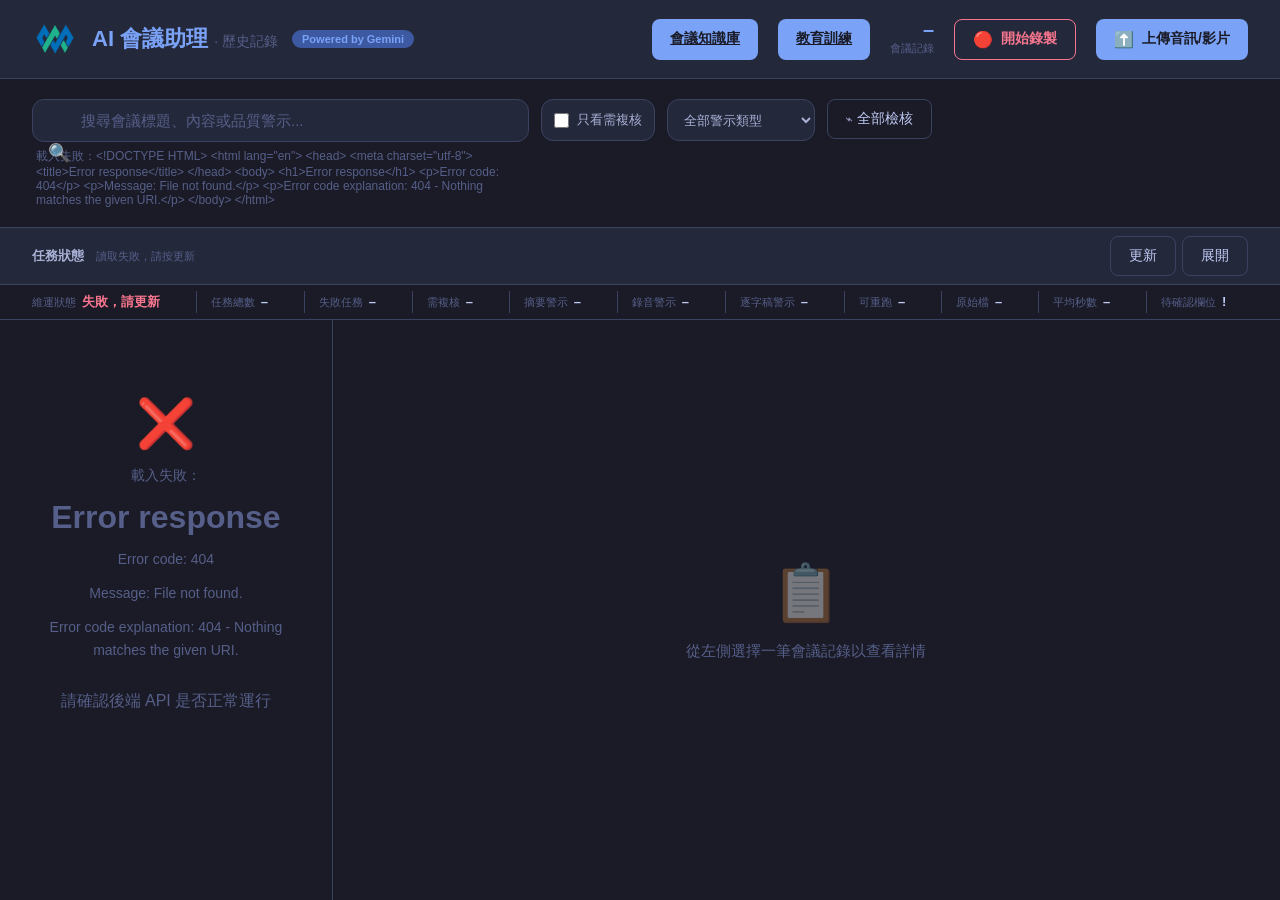
==== commit 368ba293: "feat: add segmented training courses and background course notes" ====
--- a/static/index.html
+++ b/static/index.html
@@ -12,6 +12,7 @@
   <script src="/static/vendor/purify.min.js"></script>
   <script defer src="/static/confirmation-queue.js"></script>
   <script defer src="/static/recording-quality.js"></script>
+  <script defer src="/static/training-recording.js"></script>
   <script src="/static/recording-recovery.js"></script>
   <style>
     /* ── Reset & Base ── */
@@ -1763,6 +1764,7 @@
     </div>
     <div class="stats">
       <a class="btn-primary" href="/static/knowledge.html">會議知識庫</a>
+      <a class="btn-primary" href="/static/training.html">教育訓練</a>
       <div class="stat">
         <div class="stat-num" id="total-count">–</div>
         <div class="stat-label">會議記錄</div>
@@ -2217,7 +2219,7 @@
     lines.push('最大檔案：');
     largest.forEach(file => {
       const activeJobCount = Number(file.active_job_count || 0);
-      const meeting = file.linked_meeting_title
+      const meeting = file.linked_course_title ? `課程 ${file.linked_course_title}` : file.linked_meeting_title
         ? `#${file.linked_meeting_id || '?'} ${file.linked_meeting_title}`
         : activeJobCount > 0
           ? `任務使用中 ${file.active_job_id || ''}`.trim()
@@ -2432,6 +2434,7 @@
 
 function renderSourceStorageFile(file) {
   const meetingId = Number(file.linked_meeting_id || 0);
+  const courseId = Number(file.linked_course_id || 0);
   const linked = meetingId > 0 && file.linked_meeting_title;
   const filename = String(file.name || '');
   const sourceUrl = `${API}/source-media/inventory/${encodeURIComponent(filename)}`;
@@ -2457,16 +2460,16 @@
   const duplicateBadge = duplicateCount > 1
     ? `<span class="source-storage-badge duplicate" title="相同內容檔案：${escapeHtml(duplicateNames.join('、'))}">內容重複 ${duplicateCount} 個</span>`
     : '';
-  const meetingBadge = linked
+  const meetingBadge = courseId ? `<span class="source-storage-badge">課程 ${escapeHtml(file.linked_course_title)}</span>` : linked
     ? `<span class="source-storage-badge">會議 #${meetingId} ${escapeHtml(file.linked_meeting_title)}</span>`
     : '<span class="source-storage-badge unlinked">未連結會議</span>';
-  const deleteAction = linked
+  const deleteAction = courseId ? `<a class="source-media-action" href="/static/training.html?course=${courseId}">開課程</a>` : linked
     ? `<button type="button" class="source-media-action" aria-label="開啟連結會議" onclick="openMeetingFromSourceStorage(${meetingId})">開會議</button>`
     : active
       ? `<button type="button" class="source-media-action" aria-label="原始檔任務使用中，完成前不可封存" title="任務 ${escapeHtml(activeJobId || activeJobStatus || '使用中')} 使用中，完成前不可封存" disabled>使用中</button>`
       : `<button type="button" class="source-media-action danger" aria-label="封存未連結原始檔" data-source-file="${escapeHtml(filename)}" onclick="deleteUnlinkedSourceMedia(this.dataset.sourceFile)">封存</button>`;
   const actions = [
-    !linked && !active ? `<button type="button" class="source-media-action" aria-label="重新處理未連結原始檔" data-source-file="${escapeHtml(filename)}" onclick="RecordingRecovery.restartServerMedia(this.dataset.sourceFile)">重新處理</button>` : '',
+    !linked && !active && !courseId ? `<button type="button" class="source-media-action" aria-label="重新處理未連結原始檔" data-source-file="${escapeHtml(filename)}" onclick="RecordingRecovery.restartServerMedia(this.dataset.sourceFile)">重新處理</button>` : '',
     `<button type="button" class="source-media-action" aria-label="預覽${mediaActionLabel}" data-source-url="${escapeHtml(sourceUrl)}" data-source-type="${escapeHtml(mediaType)}" data-source-file="${escapeHtml(filename)}" onclick="previewSourceMedia(this.dataset.sourceUrl, this.dataset.sourceType, this.dataset.sourceFile)">預覽</button>`,
     `<a class="source-media-action" href="${escapeHtml(sourceUrl)}" target="_blank" rel="noopener noreferrer" aria-label="在新分頁開啟${mediaActionLabel}">新分頁</a>`,
     `<a class="source-media-action" href="${escapeHtml(downloadUrl)}" download aria-label="下載${mediaActionLabel}">下載</a>`,
@@ -2523,6 +2526,7 @@
     file.name,
     file.archived_name,
     file.linked_meeting_title,
+    file.linked_course_title,
     file.linked_meeting_id,
     file.active_job_id,
     file.active_job_status,
@@ -2544,6 +2548,7 @@
   const meetingId = Number(file.linked_meeting_id || 0);
   const linked = meetingId > 0 && file.linked_meeting_title;
   const active = Number(file.active_job_count || 0) > 0 || Boolean(file.active_job_id);
+  if (Number(file.linked_course_id || 0) > 0) return filter === 'all' || filter === 'linked' || (filter === 'active' && active);
   if (filter === 'linked') return linked;
   if (filter === 'unlinked') return !linked && !active;
   if (filter === 'active') return active;
@@ -6651,6 +6656,7 @@
 
 function openRecordModal() {
   resetRecorder(); RecordingRecovery.refresh();
+  window.TrainingRecording?.opened();
   openAccessibleModal(recModal, document.getElementById('rec-title'));
 }
 
@@ -7193,6 +7199,7 @@
 
 async function startRecording() {
   try {
+    await window.TrainingRecording?.prepare();
     recordedChunks = [];
     clearRecordingAudioQualityState();
     activeRecordingMode = recMode;
@@ -7229,7 +7236,7 @@
       console.warn('瀏覽器不接受指定錄製位元率，改用瀏覽器預設值。', err);
       mediaRecorder = new MediaRecorder(recStream, mimeType ? { mimeType } : {});
     }
-    await RecordingRecovery.begin({ title: document.getElementById('rec-title').value, customVocabulary: document.getElementById('rec-vocabulary').value, processingMode: MeetingQuality.mode(true), mode: activeRecordingMode, profileId: activeRecordingProfileId, mimeType: mediaRecorder.mimeType }).catch(err => console.warn('Recording interruption protection is unavailable.', err));
+    await RecordingRecovery.begin({ title: document.getElementById('rec-title').value, customVocabulary: document.getElementById('rec-vocabulary').value, processingMode: MeetingQuality.mode(true), mode: activeRecordingMode, profileId: activeRecordingProfileId, mimeType: mediaRecorder.mimeType, ...window.TrainingRecording?.metadata() }).catch(err => console.warn('Recording interruption protection is unavailable.', err));
     mediaRecorder.ondataavailable = e => { if (e.data.size > 0) { recordedChunks.push(e.data); RecordingRecovery.captureChunk(e.data, recSeconds); } };
     mediaRecorder.onstop = onRecordingStopped;
     mediaRecorder.start(1000);  // 每秒收一次 chunk
@@ -7291,7 +7298,7 @@
   const title = document.getElementById('rec-title').value.trim()
     || `現場錄製_${new Date().toLocaleString('zh-TW').replace(/[/:]/g, '-')}`;
   const customVocabulary = document.getElementById('rec-vocabulary').value.trim();
-  await RecordingRecovery.finish({ title, customVocabulary, seconds: recSeconds, warning: recordingWarning }).catch(err => console.warn('Unable to finalize recording recovery data.', err));
+  const savedRecording = await RecordingRecovery.finish({ title, customVocabulary, seconds: recSeconds, warning: recordingWarning }).catch(err => console.warn('Unable to finalize recording recovery data.', err));
 
   const blob = new Blob(recordedChunks, { type: mediaRecorder.mimeType || 'audio/webm' });
   const file = new File([blob], `recording.${ext}`, { type: blob.type });
@@ -7307,6 +7314,7 @@
     setRecordingProgressBusy(false);
     return;
   }
+  if (await window.TrainingRecording?.saved(savedRecording, blob)) return;
   if (file.size > runtimeConfig.max_upload_bytes) {
     setRecordingResult(`❌ ${completedModeLabel}檔案過大`, 'error');
     recProg.classList.add('show');
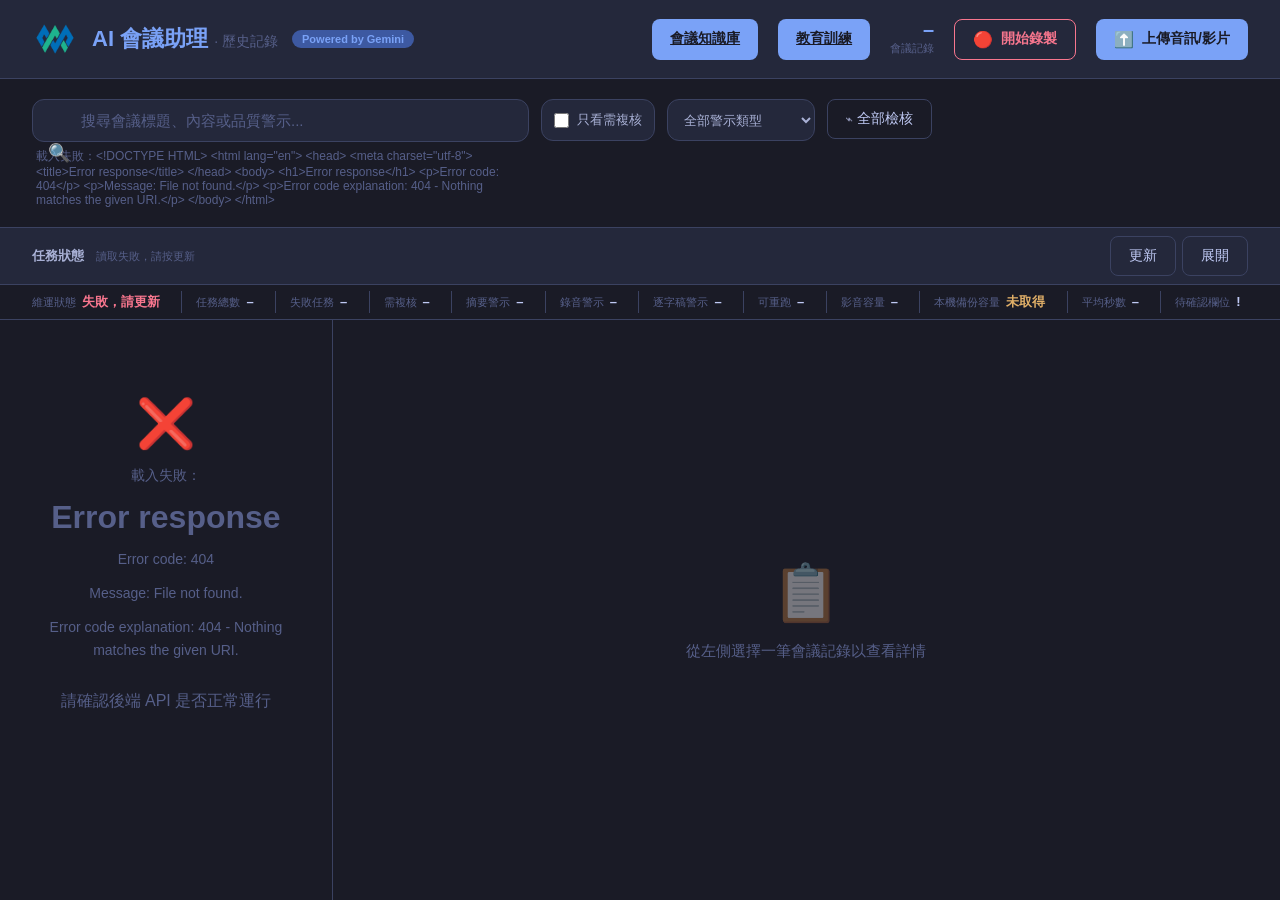
==== commit 757bce52: "feat: deduplicate backup media and separate storage capacity metrics" ====
--- a/static/index.html
+++ b/static/index.html
@@ -1885,9 +1885,10 @@
     <div class="ops-tile actionable" id="ops-source-storage-tile" title="原始錄音/錄影保留容量" role="button" tabindex="0" aria-label="開啟原始檔清單"
          onclick="openSourceStorageInventory()"
          onkeydown="if (event.key === 'Enter' || event.key === ' ') { event.preventDefault(); openSourceStorageInventory(); }">
-      <div class="ops-label">原始檔</div>
+      <div class="ops-label">影音容量</div>
       <div class="ops-value" id="ops-source-storage">–</div>
     </div>
+    <button class="ops-tile actionable" id="ops-backup-storage-tile" type="button" onclick="StorageCapacity.open()" aria-label="查看本機備份容量明細"><span class="ops-label">本機備份容量</span><span class="ops-value" id="ops-backup-storage">–</span></button>
     <div class="ops-tile">
       <div class="ops-label">平均秒數</div>
       <div class="ops-value" id="ops-average-seconds">–</div>
@@ -1930,7 +1931,7 @@
       <div class="upload-area" id="drop-zone" role="button" tabindex="0" aria-label="選擇要上傳的音訊或影片檔案" aria-describedby="file-name-display upload-limit-hint" aria-disabled="false" onclick="openUploadFilePicker()">
         <div class="icon">📤</div>
         <div id="file-name-display">點擊選擇檔案，或將檔案拖曳至此</div>
-        <span id="upload-limit-hint">支援常見音訊/影片格式 (預設最高 500MB)</span>
+        <span id="upload-limit-hint">支援常見音訊/影片格式 (預設最高 500 MiB)</span>
         <input type="file" id="file-input" accept=".mp3,.wav,.m4a,.aac,.ogg,.flac,.webm,.mp4,.mov,.avi,.mkv,.mpeg,.mpg,.wmv" />
       </div>
       <div class="form-group">
@@ -1944,7 +1945,7 @@
       <div class="form-group">
         <label class="form-label" for="previous-minutes-input">前次會議紀錄 Word (選填)</label>
         <input type="file" id="previous-minutes-input" class="form-input" accept=".docx,application/vnd.openxmlformats-officedocument.wordprocessingml.document" aria-describedby="previous-minutes-hint previous-minutes-status" />
-        <span id="previous-minutes-hint">僅支援含可讀文字的 .docx，預設上限 20MB；本次狀態仍以本次逐字稿為準。</span>
+        <span id="previous-minutes-hint">僅支援含可讀文字的 .docx，預設上限 20 MiB；本次狀態仍以本次逐字稿為準。</span>
         <div id="previous-minutes-status" role="status" aria-live="polite">未選擇前次會議紀錄。</div>
       </div>
       <div class="progress-box" id="progress-box" role="status" aria-live="polite" aria-atomic="true" aria-busy="false">
@@ -2140,6 +2141,8 @@
 <script src="/static/modal-accessibility.js"></script>
 <script src="/static/dashboard-requests.js"></script>
 <script src="/static/minutes-reader.js"></script>
+<link rel="stylesheet" href="/static/storage-capacity.css">
+<script src="/static/storage-capacity.js"></script>
 <script>
 const API = '';  // 同源請求，不需要前綴
 let debounceTimer = null;
@@ -2189,9 +2192,9 @@
 
 function formatBytes(bytes = 0) {
   const value = Number(bytes) || 0;
-  if (value >= 1024 * 1024 * 1024) return `${(value / 1024 / 1024 / 1024).toFixed(1)} GB`;
-  if (value >= 1024 * 1024) return `${(value / 1024 / 1024).toFixed(0)} MB`;
-  if (value >= 1024) return `${(value / 1024).toFixed(0)} KB`;
+  if (value >= 1024 * 1024 * 1024) return `${(value / 1024 / 1024 / 1024).toFixed(1)} GiB`;
+  if (value >= 1024 * 1024) return `${(value / 1024 / 1024).toFixed(0)} MiB`;
+  if (value >= 1024) return `${(value / 1024).toFixed(0)} KiB`;
   return `${value} B`;
 }
 
@@ -6269,6 +6272,7 @@
     qualityTranscriptEl.classList.toggle('attention', transcriptWarnings > 0);
     qualityRerunnableEl.classList.toggle('attention', rerunnableWarnings > 0);
     const storage = data.storage || {};
+    StorageCapacity.render(storage);
     const sourceFiles = Number(storage.source_media_files || 0);
     const sourceBytes = Number(storage.source_media_bytes || 0);
     const unlinkedFiles = Number(storage.source_media_unlinked_files || 0);
@@ -6294,6 +6298,7 @@
     sourceStorageEl.textContent = '–';
     sourceStorageEl.classList.remove('attention');
     sourceStorageTile.title = '無法讀取 /metrics';
+    StorageCapacity.render(null);
   } finally {
     request.finish();
   }
--- a/static/storage-capacity.css
+++ b/static/storage-capacity.css
@@ -0,0 +1,13 @@
+.backup-capacity-dialog { margin: auto; background: var(--bg-card, #24283b); color: var(--text, #c0caf5); border: 1px solid var(--border, #565f89); border-radius: 10px; padding: 24px; width: min(520px, calc(100vw - 32px)); max-height: calc(100dvh - 32px); overflow-y: auto; box-sizing: border-box; }
+.backup-capacity-dialog::backdrop { background: #0009; }
+.backup-capacity-dialog h2 { margin: 0 0 16px; font-size: 1.2rem; }
+.backup-capacity-dialog p { line-height: 1.6; margin: 12px 0; overflow-wrap: anywhere; }
+.backup-capacity-dialog dl { display: grid; grid-template-columns: minmax(0, 1fr) auto; gap: 12px 16px; margin: 20px 0; }
+.backup-capacity-dialog dd { margin: 0; font-variant-numeric: tabular-nums; }
+.backup-capacity-dialog button { display: block; margin: 16px 0 0 auto; min-height: 44px; padding: 8px 20px; color: inherit; background: var(--bg, #1a1b26); border: 1px solid var(--border, #565f89); border-radius: 6px; font: inherit; cursor: pointer; }
+.backup-capacity-dialog button:focus-visible { outline: 2px solid var(--blue, #7aa2f7); outline-offset: 3px; }
+@media (max-width: 640px) {
+  #ops-backup-storage-tile, #ops-source-storage-tile { min-height: 44px; align-items: center; }
+}
+.ops-dashboard { flex-wrap: wrap; overflow-x: visible; row-gap: 8px; }
+#ops-backup-storage-tile { background: transparent; color: inherit; border: 0; border-right: 1px solid var(--border); font: inherit; }
